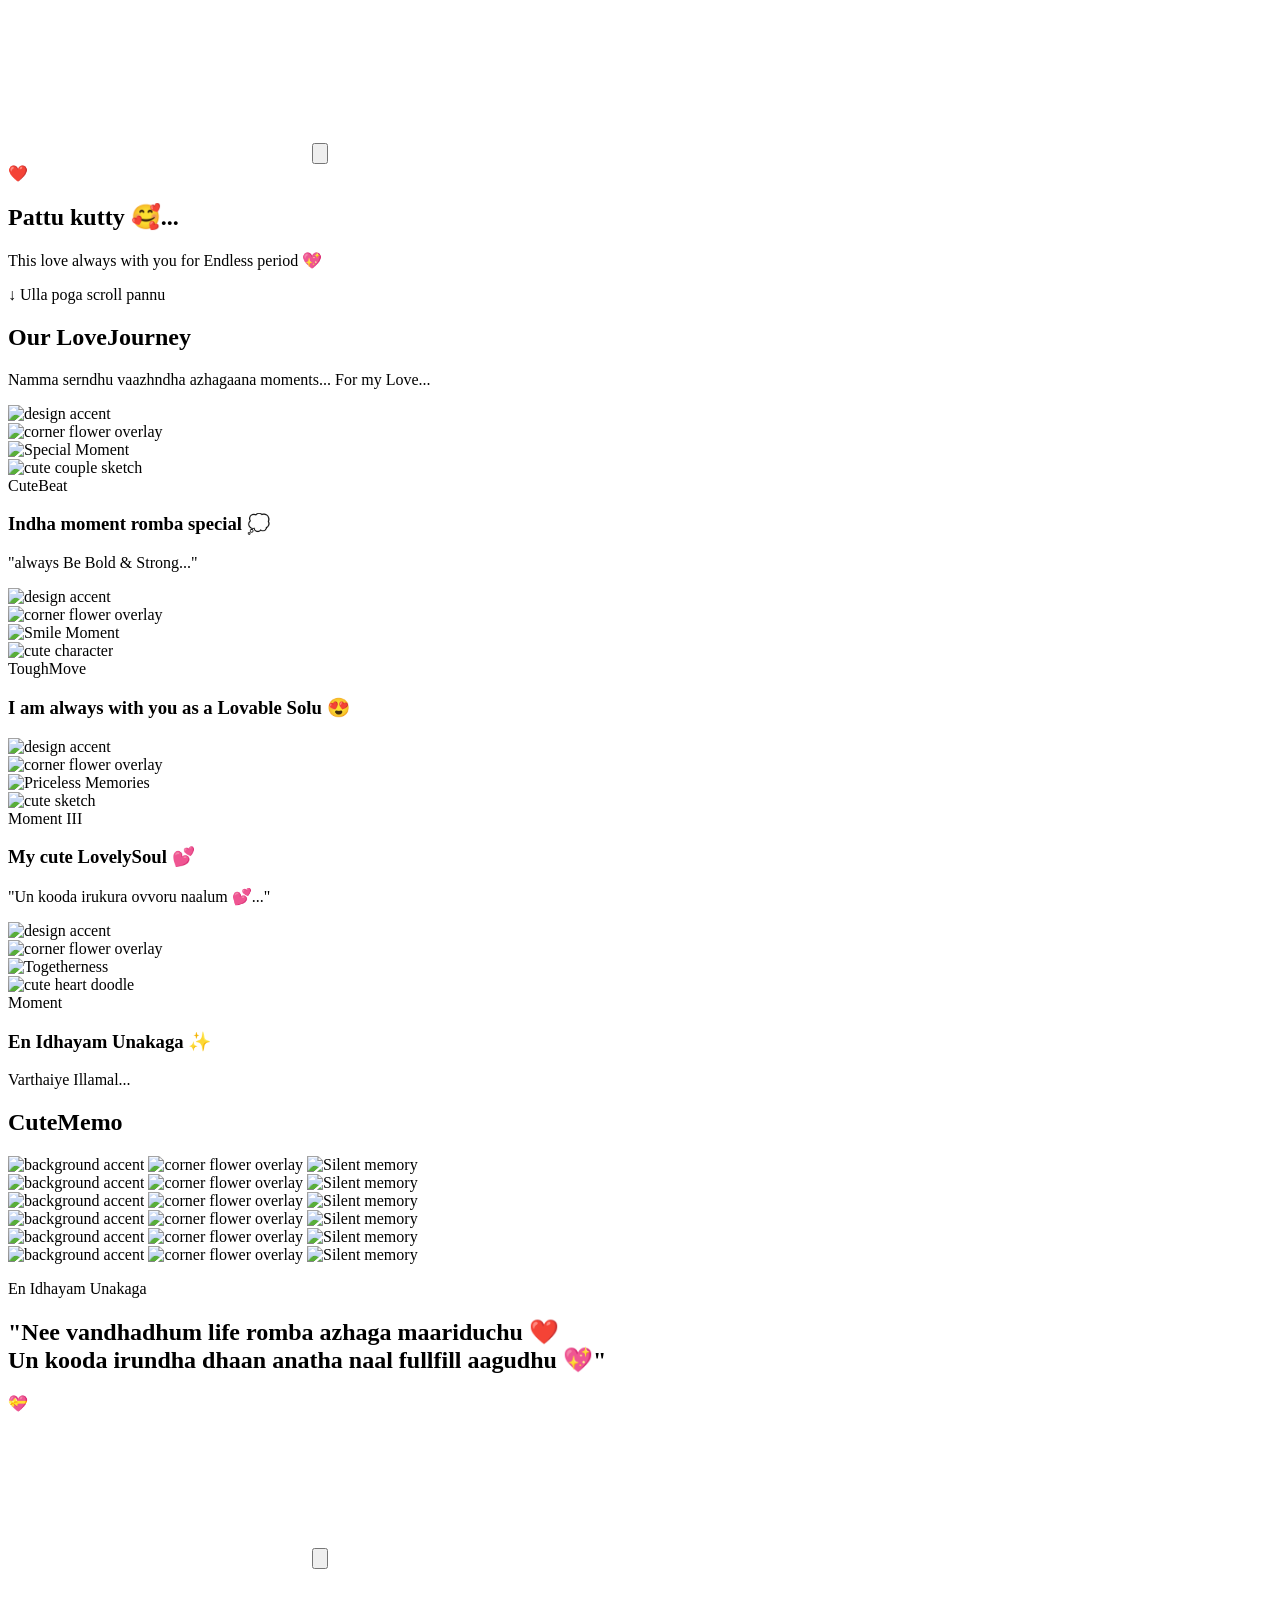
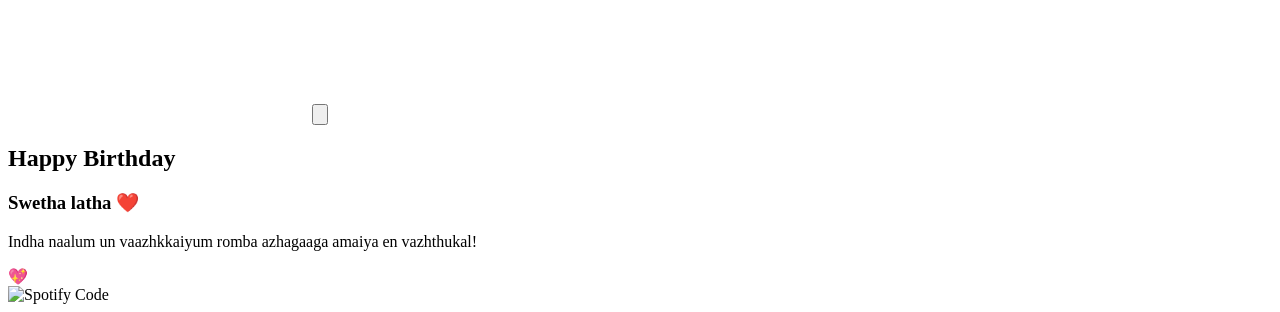
==== index.html @ 9a3a3136 "Rename BirthDayGift/index.html to index.html" ====
<!DOCTYPE html>
<html lang="en">

<head>
    <meta charset="UTF-8">
    <meta name="viewport" content="width=device-width, initial-scale=1.0">
    <title>Our Story &bull; Happy Birthday ❤️</title>

    <!-- Google Fonts: Playfair Display (Elegant Serif), Great Vibes (Romantic Script), Poppins (Clean Sans-serif) -->
    <link rel="preconnect" href="https://fonts.googleapis.com">
    <link rel="preconnect" href="https://fonts.gstatic.com" crossorigin>
    <link
        href="https://fonts.googleapis.com/css2?family=Great+Vibes&family=Playfair+Display:ital,wght@0,400..900;1,400..900&family=Poppins:wght@200;300;400;500;600&display=swap"
        rel="stylesheet">

    <link rel="stylesheet" href="style.css">
</head>

<body>

    <!-- Floating Canvas for Heart Particles -->
    <canvas id="heart-canvas"></canvas>

    <!-- Ambient Music Control -->
    <button id="music-toggle" class="music-btn" aria-label="Toggle music">
        <div class="music-icon-wrapper">
            <svg class="music-icon" viewBox="0 0 24 24" fill="currentColor">
                <path d="M12 3v10.55c-.59-.34-1.27-.55-2-.55-2.21 0-4 1.79-4 4s1.79 4 4 4 4-1.79 4-4V7h6V3h-8z" />
            </svg>
            <div class="music-waves">
                <span></span>
                <span></span>
                <span></span>
            </div>
        </div>
    </button>
    <audio id="bg-music" loop autoplay>
  <source src="music/lovebgm.mp3" type="audio/mp3">
</audio>
    <!-- Interactive Intro Screen -->
    <section id="intro" class="intro-section">
        <div class="intro-content">
            <div class="intro-heart-lottie">❤️</div>
            <h1 class="intro-title reveal-text"> Pattu kutty 🥰...</h1>
            <p class="intro-subtitle reveal-text-delay">This love always with you for Endless period 💖</p>
            <div class="scroll-indicator">
                <span class="scroll-arrow">&#x2193;</span>
                <span class="scroll-text">Ulla poga scroll pannu</span>
            </div>
        </div>
    </section>

    <!-- Flowing Love Story Container -->
    <main id="story-path" class="story-container">

        <!-- Header Message (revealed after intro) -->
        <header class="story-header fade-in-element">
            <h2 class="vintage-heading">Our LoveJourney</h2>
            <p class="story-description">Namma serndhu vaazhndha azhagaana moments... For my Love...
            </p>
        </header>

        <!-- Gallery Staggered/Zig-Zag Cards -->
        <div class="cards-wrapper">

            <!-- Card 1 (Left Aligned) -->
            <div class="story-card card-left fade-in-element" data-speed="0.04">
                <!-- Design element overlay - PLACED BEHIND IN DOM -->
                <img class="card-bg-decoration glow-effect" src="design%20elements/2152c682fcfd049f1b651bdaa229d3b7.png"
                    alt="design accent">

                <div class="card-glass-frame">
                    <!-- Corner flower image overlay -->
                    <img class="card-corner-flower flower-top-left" src="design%20elements/3f2b0486d0c76deb6745af895126ef30%20(1).png" alt="corner flower overlay">
                    <div class="card-img-container">
                        <img class="card-image-main" src="main%20image/IMG_20260404_215426609_PORTRAIT.jpg"
                            alt="Special Moment">
                        <!-- Floating Cartoon Badge - Smaller & subtle -->
                        <div class="cartoon-badge float-cartoon" style="animation-delay: 0s;">
                            <img src="cartoon%20image/img.jpeg" alt="cute couple sketch">
                        </div>
                    </div>
                    <div class="card-caption">
                        <span class="card-date">CuteBeat</span>
                        <h3>Indha moment romba special 💭</h3>
                    </div>
                </div>
            </div>

            <!-- Interstitial Quote 1 -->
            <div class="story-quote fade-in-element">
                <p class="cursive-quote">"always Be Bold & Strong..."</p>
            </div>

            <!-- Card 2 (Right Aligned) -->
            <div class="story-card card-right fade-in-element" data-speed="-0.03">
                <!-- Design element overlay - PLACED BEHIND IN DOM -->
                <img class="card-bg-decoration glow-effect" src="design%20elements/25ddd95db8bdd7fd137ce4cc4871d809.png"
                    alt="design accent">

                <div class="card-glass-frame">
                    <!-- Corner flower image overlay -->
                    <img class="card-corner-flower flower-top-right" src="design%20elements/592204c0ae4fba736ce546be893ad4f7.png" alt="corner flower overlay">
                    <div class="card-img-container">
                        <img class="card-image-main" src="main%20image/IMG_20260405_034130479.jpg" alt="Smile Moment">
                        <!-- Floating Cartoon Badge - Smaller & subtle -->
                        <div class="cartoon-badge float-cartoon" style="animation-delay: 0.5s;">
                            <img src="cartoon%20image/ime2.jpeg" alt="cute character">
                        </div>
                    </div>
                    <div class="card-caption">
                        <span class="card-date">ToughMove</span>
                        <h3>I am always with you as a Lovable Solu 😍</h3>
                    </div>
                </div>
            </div>

            <!-- Card 3 (Left Aligned) -->
            <div class="story-card card-left fade-in-element" data-speed="0.06">
                <!-- Design element overlay - PLACED BEHIND IN DOM -->
                <img class="card-bg-decoration glow-effect" src="design%20elements/3218dd5b07c4b496f5e677ca9754394e.png"
                    alt="design accent">

                <div class="card-glass-frame">
                    <!-- Corner flower image overlay -->
                    <img class="card-corner-flower flower-bottom-left" src="design%20elements/b7366f3eb1bb09f9c1a4755c5b0e9b3f.png" alt="corner flower overlay">
                    <div class="card-img-container">
                        <img class="card-image-main" src="main%20image/IMG_20260222_124701_228.jpg"
                            alt="Priceless Memories">
                        <!-- Floating Cartoon Badge - Smaller & subtle -->
                        <div class="cartoon-badge float-cartoon" style="animation-delay: 1s;">
                            <img src="cartoon%20image/img3.jpeg" alt="cute sketch">
                        </div>
                    </div>
                    <div class="card-caption">
                        <span class="card-date">Moment III</span>
                        <h3>My cute LovelySoul 💕</h3>
                    </div>
                </div>
            </div>

            <!-- Interstitial Quote 2 -->
            <div class="story-quote fade-in-element">
                <p class="cursive-quote">"Un kooda irukura ovvoru naalum 💕..."</p>
            </div>

            <!-- Card 4 (Right Aligned) -->
            <div class="story-card card-right fade-in-element" data-speed="-0.04">
                <!-- Design element overlay - PLACED BEHIND IN DOM -->
                <img class="card-bg-decoration glow-effect"
                    src="design%20elements/46b278bd2338e5413c5b98c7c8980c49%20(1).png" alt="design accent">

                <div class="card-glass-frame">
                    <!-- Corner flower image overlay -->
                    <img class="card-corner-flower flower-top-left" src="design%20elements/64b49ccec2861e6f37a0c2f79b43bc3b.png" alt="corner flower overlay">
                    <div class="card-img-container">
                        <img class="card-image-main" src="main%20image/IMG_20260222_124710_584.jpg" alt="Togetherness">
                        <!-- Floating Cartoon Badge - Smaller & subtle -->
                        <div class="cartoon-badge float-cartoon" style="animation-delay: 1.5s;">
                            <img src="cartoon%20image/Screenshot%202026-08-09%20125109.png" alt="cute heart doodle">
                        </div>
                    </div>
                    <div class="card-caption">
                        <span class="card-date">Moment </span>
                        <h3>En Idhayam Unakaga ✨</h3>
                    </div>
                </div>
            </div>

        </div>

        <!-- Silent Gallery Header -->
        <section class="silent-header fade-in-element">
            <p class="silent-tagline">Varthaiye Illamal...</p>
            <h2 class="silent-title">CuteMemo</h2>
            <div class="silent-divider"></div>
        </section>

        <!-- Silent Gallery Section (NO TEXT, ONLY IMAGES) -->
        <section id="silent-gallery" class="silent-gallery-container fade-in-element">

            <div class="silent-item item-offset-1">
                <div class="silent-frame">
                    <!-- Design element decoration behind the image -->
                    <img class="silent-bg-decoration" src="design%20elements/Photoroom_20250727_151704%20(1).PNG"
                        alt="background accent">
                    <!-- Corner flower image overlay -->
                    <img class="card-corner-flower flower-bottom-right" src="design%20elements/a3ccce5e71b04979974a554c63727fff.png" alt="corner flower overlay">
                    <img class="silent-image" src="main%20image/IMG_20260222_124703_675.jpg" alt="Silent memory">
                </div>
            </div>

            <div class="silent-item item-offset-2">
                <div class="silent-frame">
                    <img class="silent-bg-decoration" src="design%20elements/592204c0ae4fba736ce546be893ad4f7.png"
                        alt="background accent">
                    <!-- Corner flower image overlay -->
                    <img class="card-corner-flower flower-top-left" src="design%20elements/87540d19ebc70d28efc3fb15785daee6.png" alt="corner flower overlay">
                    <img class="silent-image" src="main%20image/IMG_20260222_124726_270.jpg" alt="Silent memory">
                </div>
            </div>

            <div class="silent-item item-offset-1">
                <div class="silent-frame">
                    <img class="silent-bg-decoration" src="design%20elements/a3ccce5e71b04979974a554c63727fff.png"
                        alt="background accent">
                    <!-- Corner flower image overlay -->
                    <img class="card-corner-flower flower-bottom-left" src="design%20elements/90a5ae8691dd735534fe6a19bcc6751f.png" alt="corner flower overlay">
                    <img class="silent-image" src="main%20image/IMG_20260413_135626.png" alt="Silent memory">
                </div>
            </div>

            <div class="silent-item item-offset-2">
                <div class="silent-frame">
                    <img class="silent-bg-decoration" src="design%20elements/87540d19ebc70d28efc3fb15785daee6.png"
                        alt="background accent">
                    <!-- Corner flower image overlay -->
                    <img class="card-corner-flower flower-top-right" src="design%20elements/3218dd5b07c4b496f5e677ca9754394e.png" alt="corner flower overlay">
                    <img class="silent-image" src="main%20image/Screenshot_20260710-092432.Instagram.png"
                        alt="Silent memory">
                </div>
            </div>

            <div class="silent-item item-offset-1">
                <div class="silent-frame">
                    <img class="silent-bg-decoration" src="design%20elements/90a5ae8691dd735534fe6a19bcc6751f.png"
                        alt="background accent">
                    <!-- Corner flower image overlay -->
                    <img class="card-corner-flower flower-top-left" src="design%20elements/25ddd95db8bdd7fd137ce4cc4871d809.png" alt="corner flower overlay">
                    <img class="silent-image" src="main%20image/IMG-20251130-WA0003.jpg" alt="Silent memory">
                </div>
            </div>

            <div class="silent-item item-offset-2">
                <div class="silent-frame">
                    <img class="silent-bg-decoration" src="design%20elements/a4763776b467dd7de21d44404baa3179.png"
                        alt="background accent">
                    <!-- Corner flower image overlay -->
                    <img class="card-corner-flower flower-bottom-right" src="design%20elements/2152c682fcfd049f1b651bdaa229d3b7.png" alt="corner flower overlay">
                    <img class="silent-image" src="main%20image/IMG_20260222_124701_228.jpg" alt="Silent memory">
                </div>
            </div>

        </section>

        <!-- Big Love Message Section -->
        <section class="love-message-section fade-in-element">
            <div class="message-glow-container">
                <p class="sparkle-title">En Idhayam Unakaga</p>
                <h2 class="heartfelt-text">
                    "Nee vandhadhum life romba azhaga maariduchu ❤️<br>
                    Un kooda irundha dhaan anatha naal fullfill aagudhu 💖"
                </h2>
                <div class="ending-heart">💝</div>
            </div>
       </section>

<section id="video-gallery" class="video-gallery-container fade-in-element">

    <div class="video-item">
        <div class="video-frame">
            <video class="story-video" playsinline preload="metadata">
                <source src="videos/Balag%20editz%20%5B5BCF606%5D.mp4" type="video/mp4">
            </video>
            <button class="video-play-btn" aria-label="Play video">
                <svg viewBox="0 0 24 24" fill="currentColor">
                    <path d="M8 5v14l11-7z" />
                </svg>
            </button>
        </div>
    </div>

    <div class="video-item">
        <div class="video-frame">
            <video class="story-video" playsinline preload="metadata">
                <source src="videos/BM-SwathaAnandh%23Editz.mp4" type="video/mp4">
            </video>
            <button class="video-play-btn" aria-label="Play video">
                <svg viewBox="0 0 24 24" fill="currentColor">
                    <path d="M8 5v14l11-7z" />
                </svg>
            </button>
        </div>
    </div>

</section>

        <!-- Outro Birthday Section -->
        <section id="outro" class="outro-section fade-in-element">
            <div class="outro-glow-circle"></div>
            <div class="outro-content">
                <h2 class="birthday-title glowing-text">Happy Birthday</h2>
                <h3 class="birthday-name"> Swetha latha  ❤️</h3>
                <p class="outro-wish">Indha naalum un vaazhkkaiyum romba azhagaaga amaiya en vazhthukal!</p>
                <div class="ending-heart">💖</div>
            </div>
        </section>

    </main>

    <!-- Spotify Scan Code (Floating widget bottom-right) -->
    <div id="spotify-widget" class="spotify-badge">
        <img src="design%20elements/spotify.png" alt="Spotify Code">
    </div>

    <script src="script.js"></script>
</body>

</html>
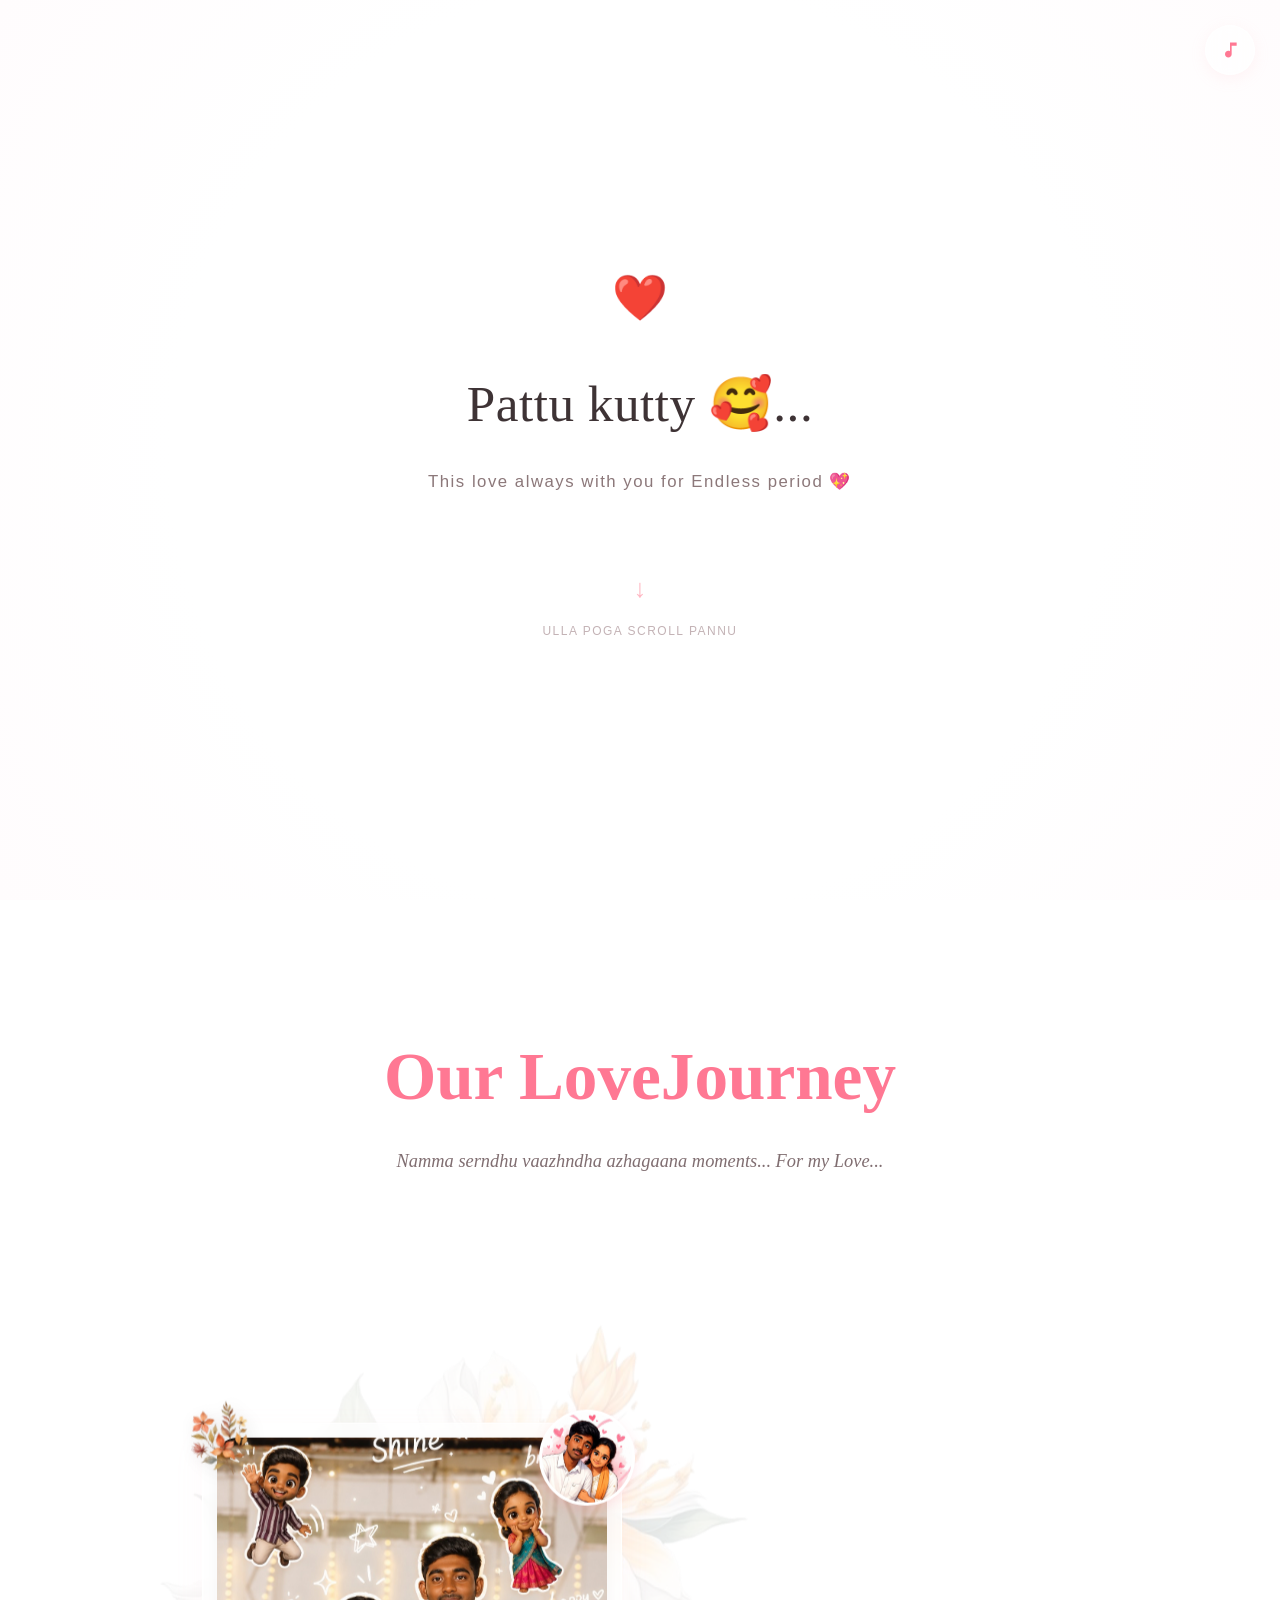
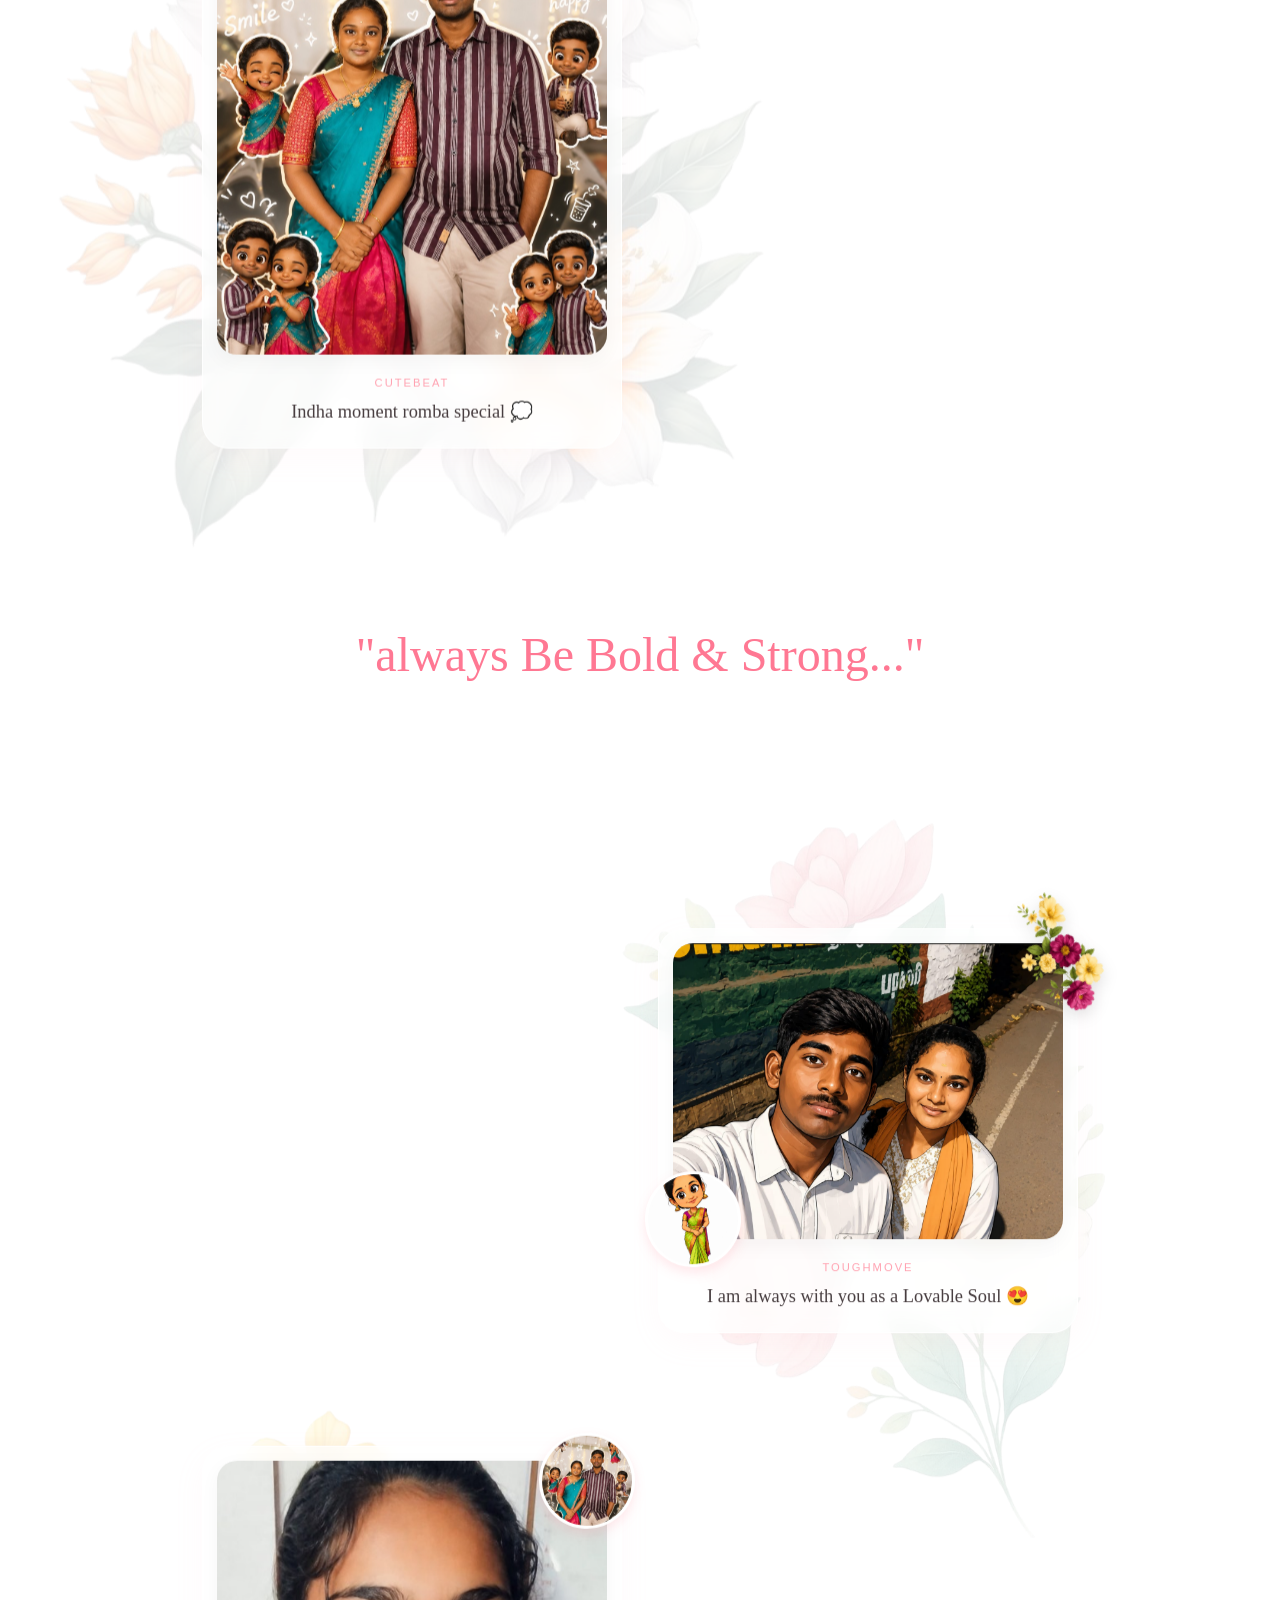
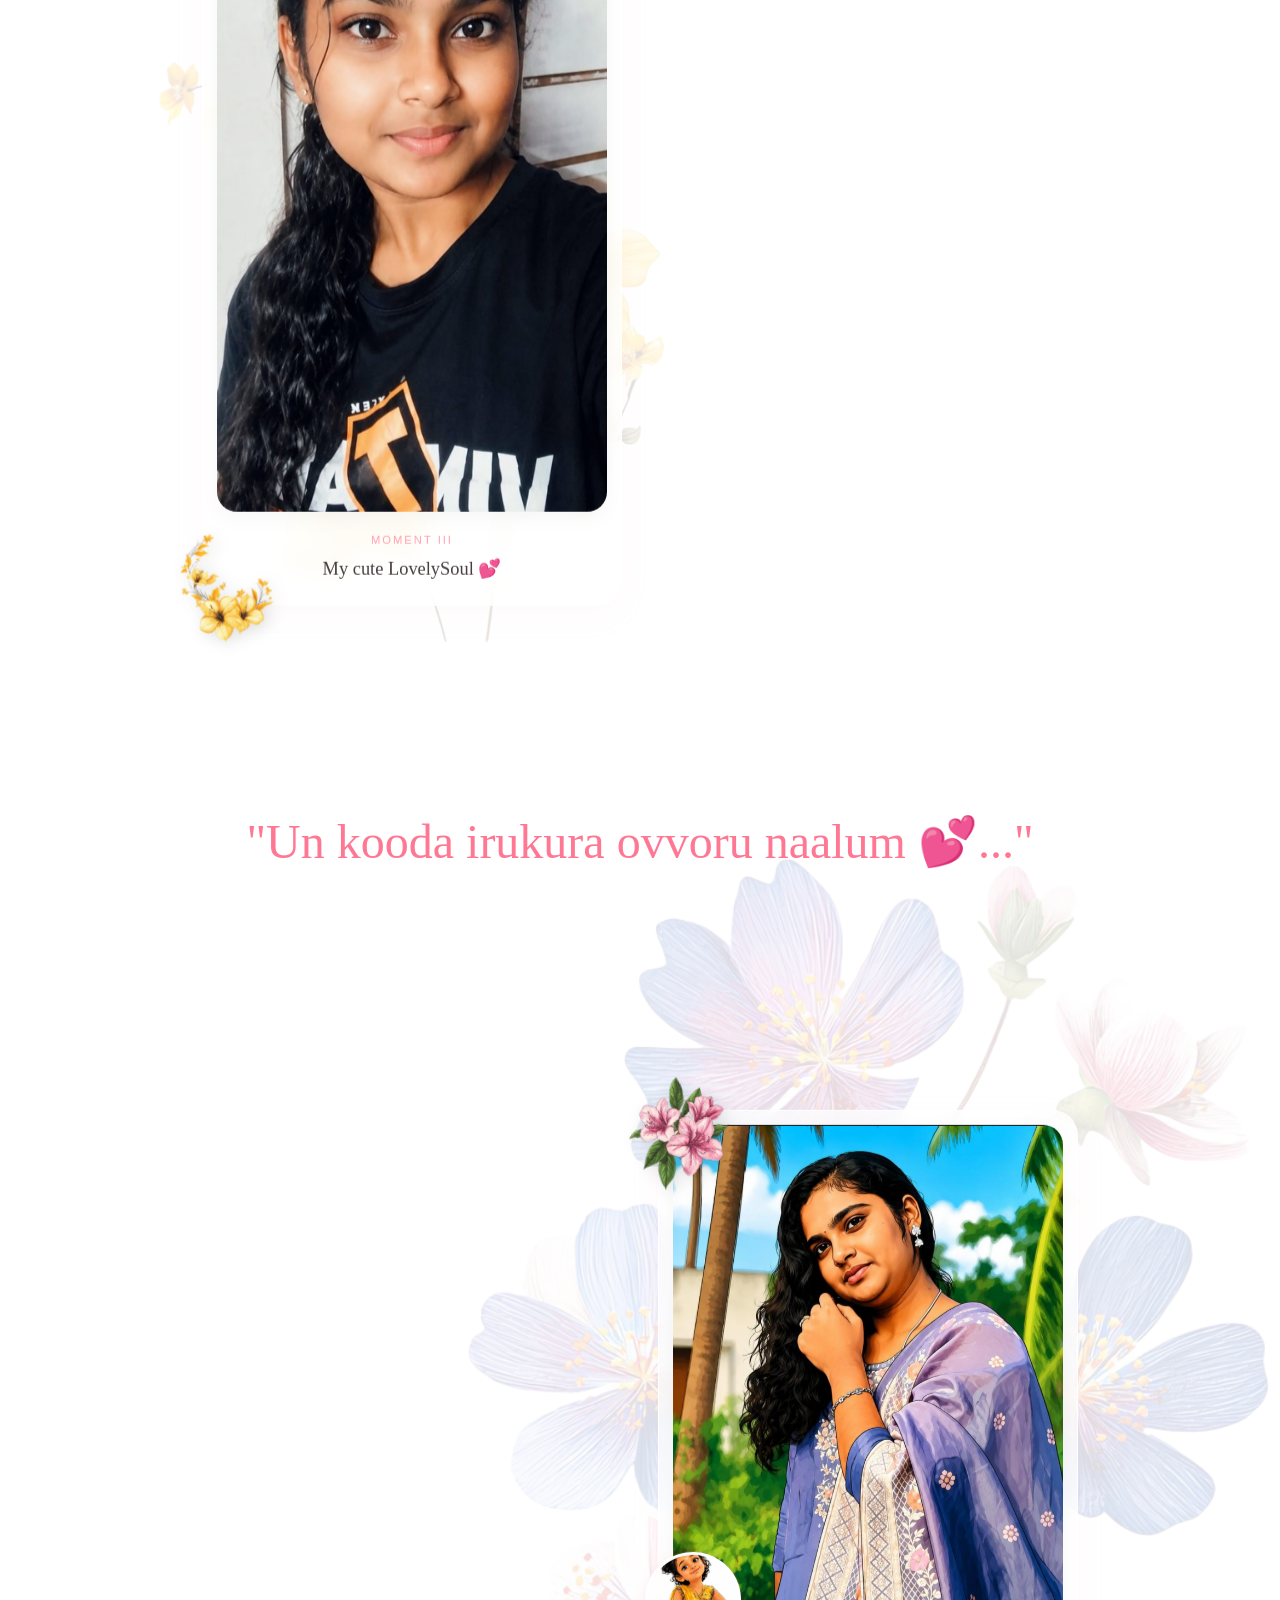
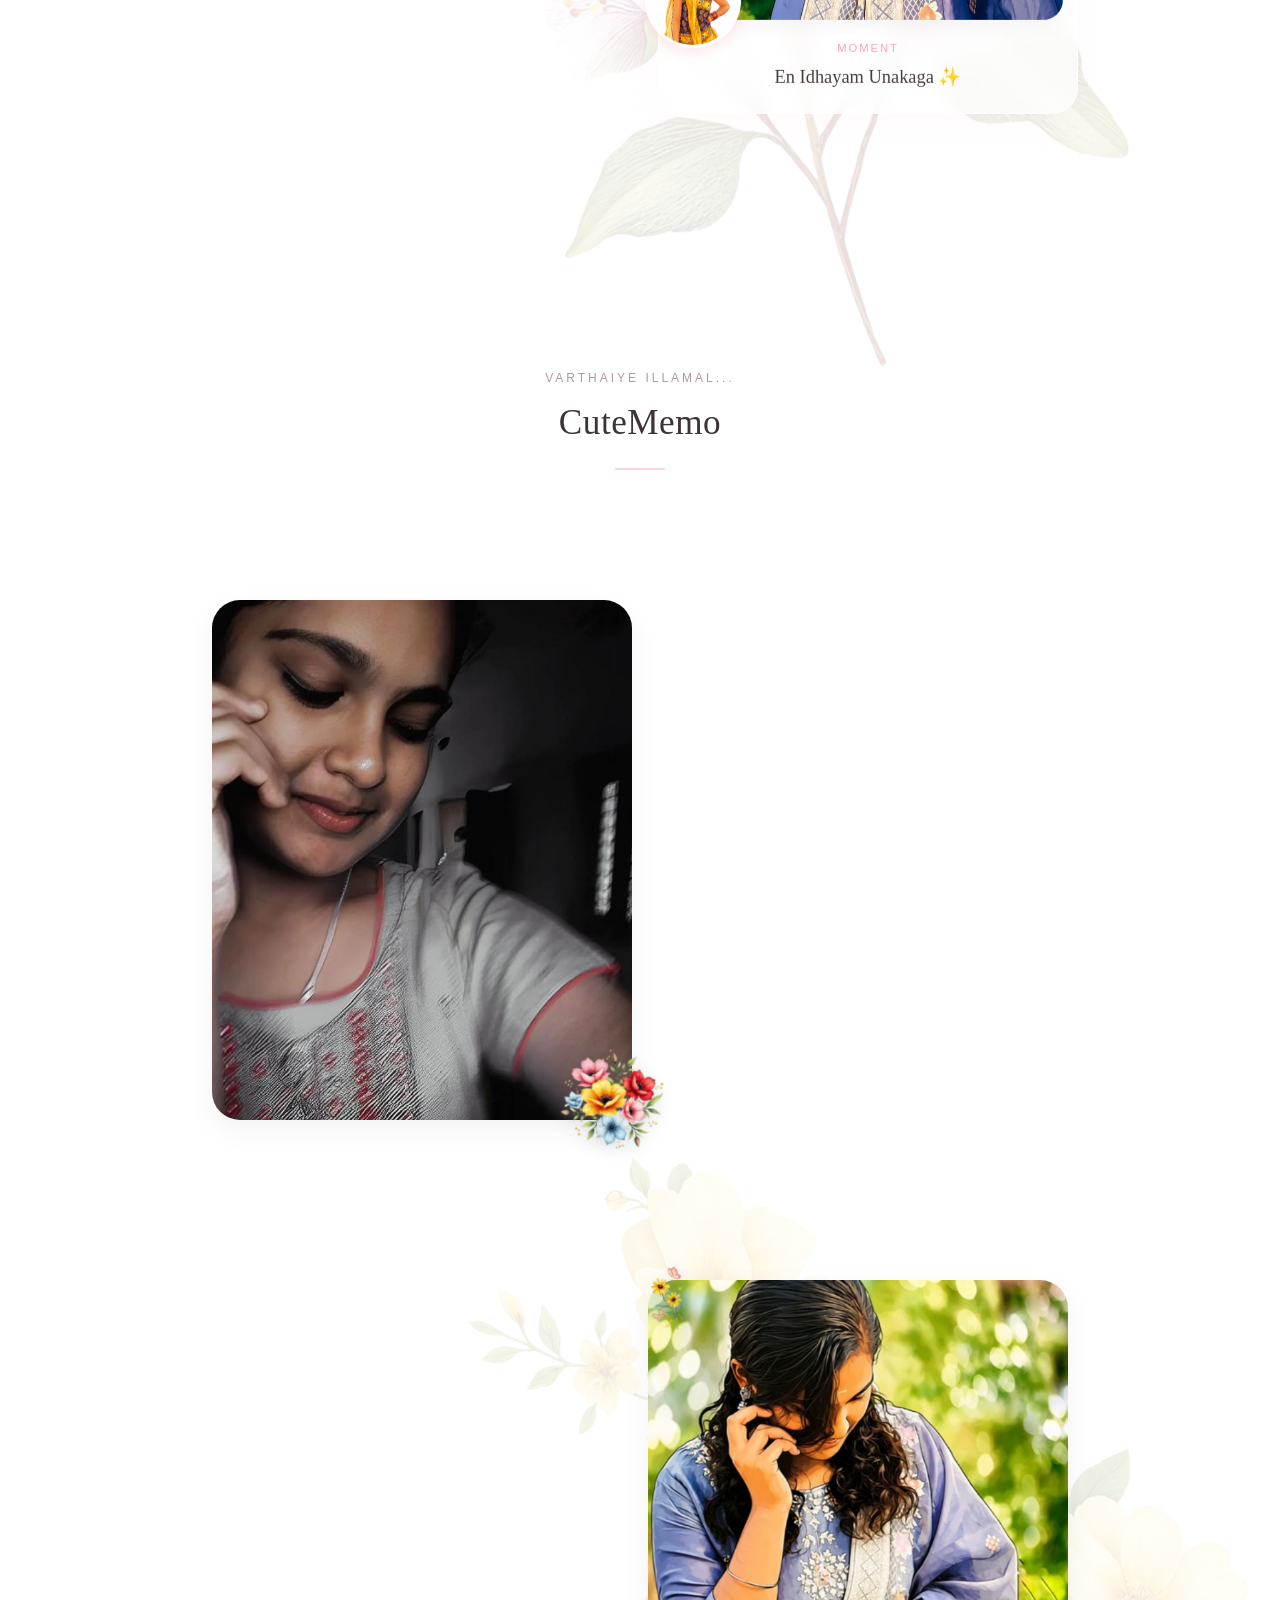
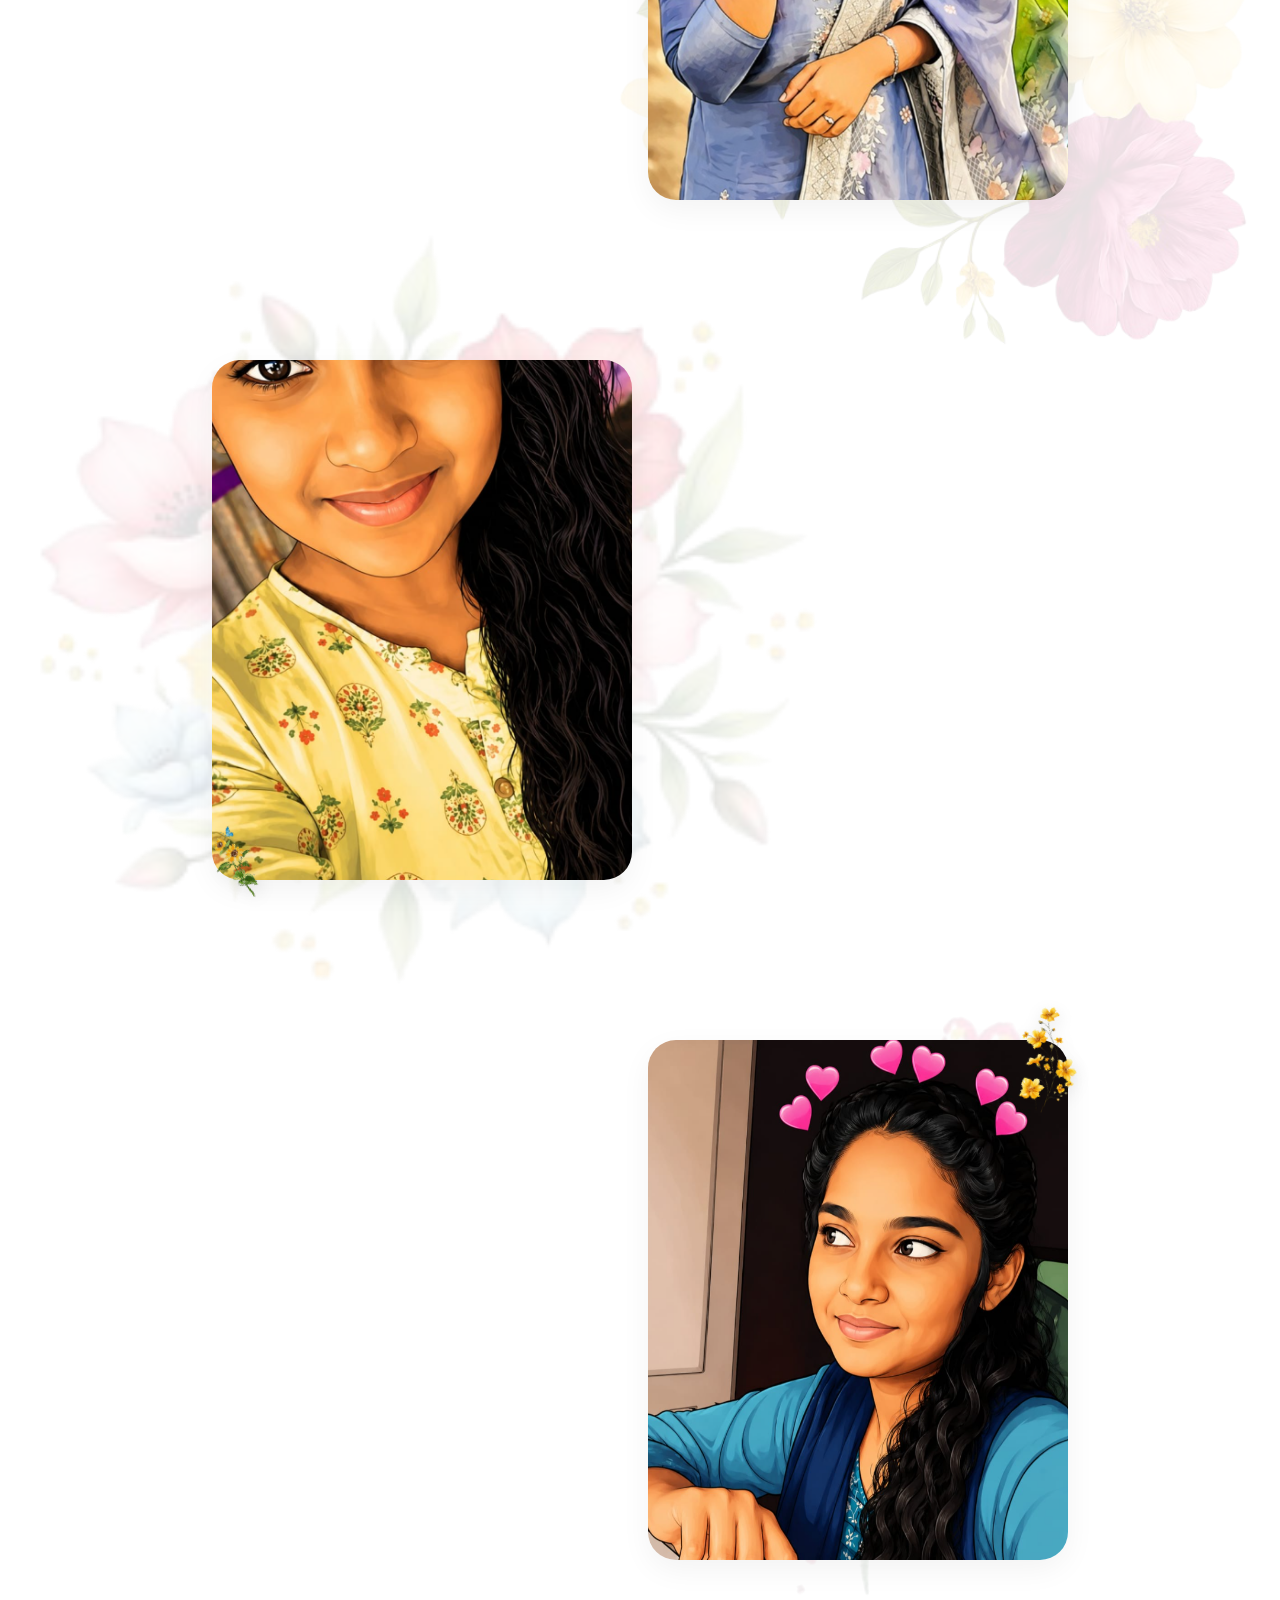
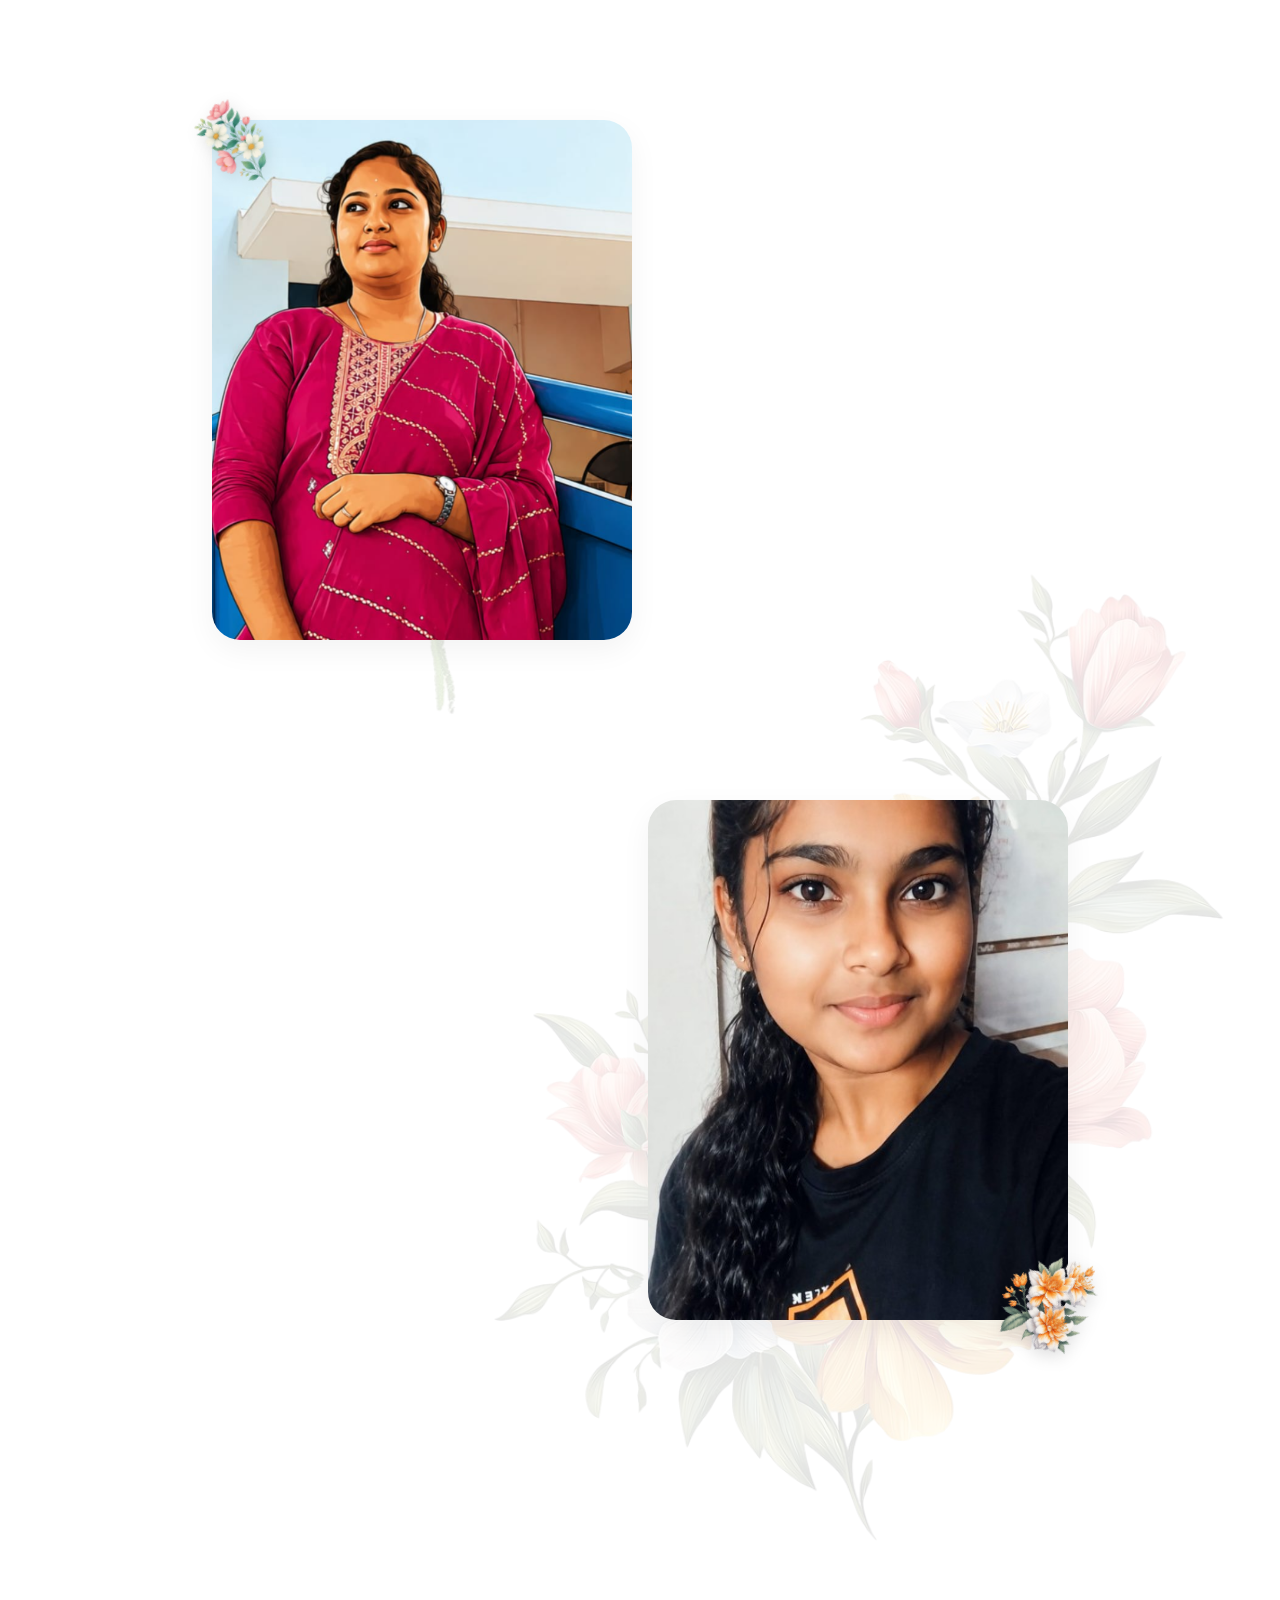
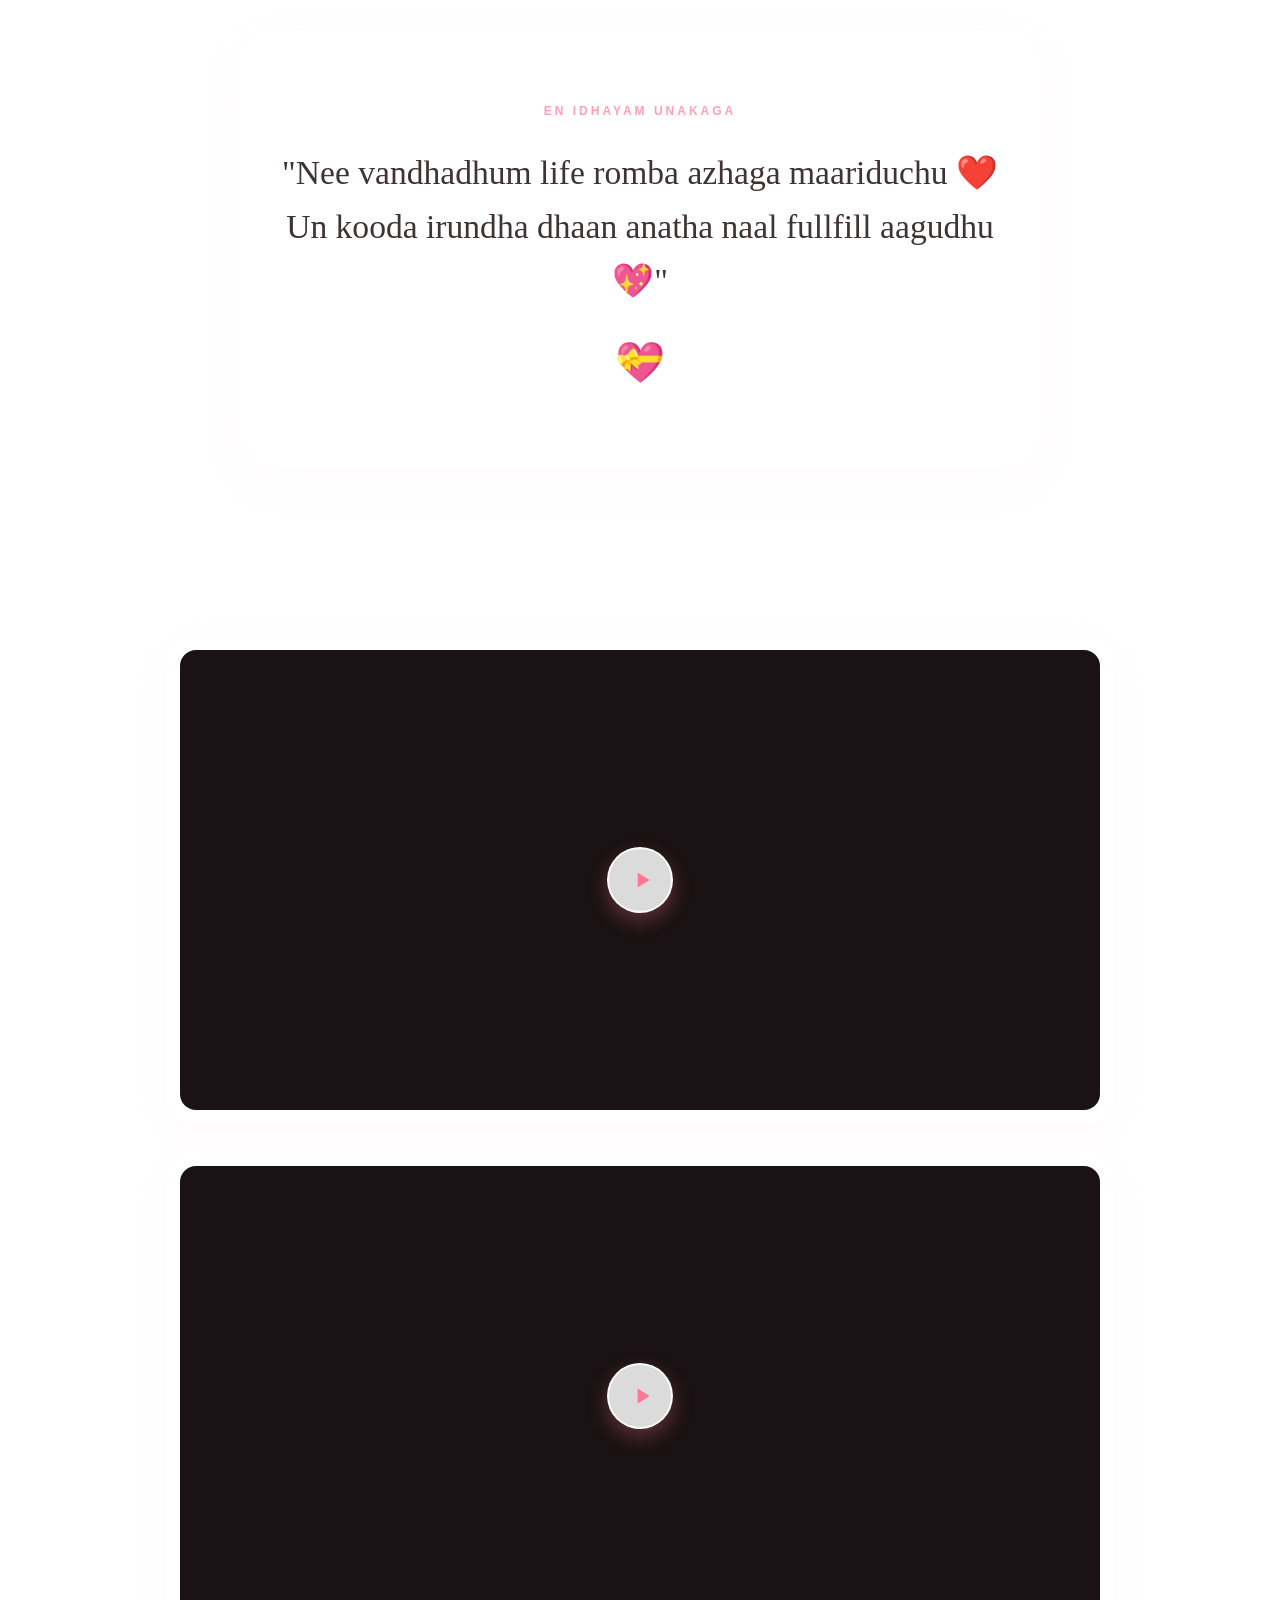
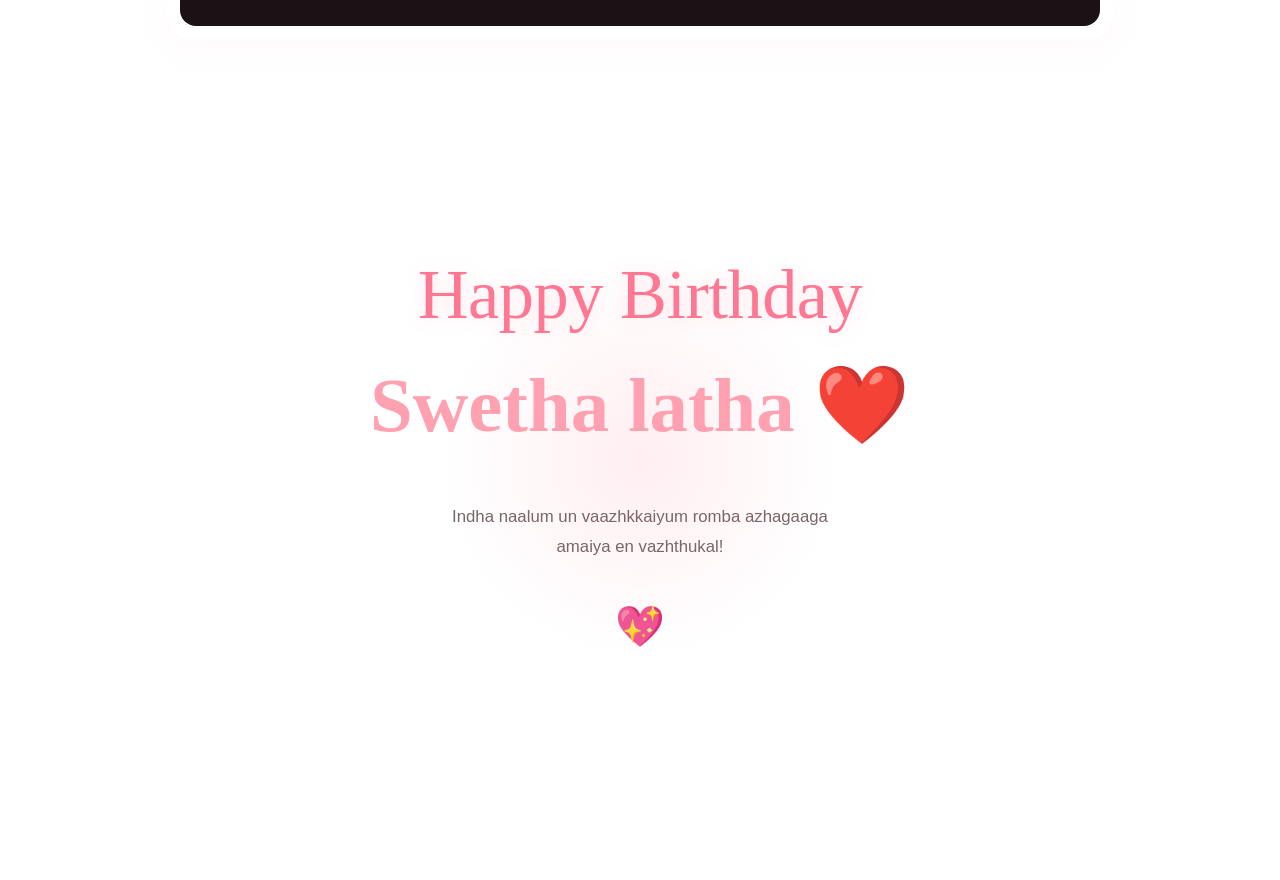
==== commit 494174ab: "Update index.html" ====
--- a/index.html
+++ b/index.html
@@ -110,7 +110,7 @@
                     </div>
                     <div class="card-caption">
                         <span class="card-date">ToughMove</span>
-                        <h3>I am always with you as a Lovable Solu 😍</h3>
+                        <h3>I am always with you as a Lovable Soul 😍</h3>
                     </div>
                 </div>
             </div>
--- a/style.css
+++ b/style.css
@@ -0,0 +1,1060 @@
+/* ==========================================
+   Design System & Reset
+   ========================================== */
+* {
+    box-sizing: border-box;
+    margin: 0;
+    padding: 0;
+}
+
+html {
+    overflow-x: hidden;
+    width: 100%;
+}
+
+body {
+    font-family: 'Poppins', sans-serif;
+    background: linear-gradient(180deg, #ffffff 0%, #fffbfb 20%, #fff7f8 50%, #fffbfa 80%, #ffffff 100%);
+    background-attachment: fixed;
+    color: #5f5254;
+    overflow-x: hidden;
+    width: 100%;
+    max-width: 100%;
+    line-height: 1.7;
+}
+
+/* Custom Elegant Scrollbar */
+::-webkit-scrollbar {
+    width: 6px;
+}
+
+::-webkit-scrollbar-track {
+    background: rgba(255, 255, 255, 0.5);
+}
+
+::-webkit-scrollbar-thumb {
+    background: #ffd3db;
+    border-radius: 10px;
+}
+
+::-webkit-scrollbar-thumb:hover {
+    background: #ffb8c5;
+}
+
+/* ==========================================
+   Background Canvas & Layers
+   ========================================== */
+#heart-canvas {
+    position: fixed;
+    top: 0;
+    left: 0;
+    width: 100%;
+    height: 100vh;
+    pointer-events: none;
+    z-index: 1;
+}
+
+.story-container {
+    position: relative;
+    z-index: 2;
+    width: 100%;
+    max-width: 1000px;
+    margin: 0 auto;
+    padding: 0 24px;
+}
+
+/* ==========================================
+   Intro Section (Clean & Minimal)
+   ========================================== */
+.intro-section {
+    position: relative;
+    z-index: 10;
+    width: 100%;
+    height: 100vh;
+    display: flex;
+    justify-content: center;
+    align-items: center;
+    text-align: center;
+    background: radial-gradient(circle, #ffffff 60%, #fffcfd 100%);
+    overflow: hidden;
+    transition: opacity 0.8s ease, transform 0.8s ease;
+}
+
+.intro-content {
+    max-width: 650px;
+    padding: 30px;
+}
+
+.intro-heart-lottie {
+    font-size: 2.8rem;
+    margin-bottom: 25px;
+    display: inline-block;
+    animation: pulseHeart 2s infinite ease-in-out;
+}
+
+.intro-title {
+    font-family: 'Playfair Display', serif;
+    font-size: 3.2rem;
+    font-weight: 300;
+    color: #3e3335;
+    margin-bottom: 20px;
+    letter-spacing: 0.5px;
+}
+
+.intro-subtitle {
+    font-family: 'Poppins', sans-serif;
+    font-weight: 300;
+    font-size: 1.05rem;
+    color: #8c787a;
+    letter-spacing: 1.5px;
+    line-height: 1.8;
+}
+
+/* Scroll Indicator */
+.scroll-indicator {
+    margin-top: 70px;
+    display: flex;
+    flex-direction: column;
+    align-items: center;
+    opacity: 0.75;
+    cursor: pointer;
+    transition: opacity 0.3s;
+}
+
+.scroll-indicator:hover {
+    opacity: 1;
+}
+
+.scroll-arrow {
+    font-size: 1.6rem;
+    color: #ffa1b0;
+    animation: bounceArrow 2s infinite ease-in-out;
+}
+
+.scroll-text {
+    font-size: 0.75rem;
+    letter-spacing: 1.5px;
+    text-transform: uppercase;
+    color: #b0999d;
+    margin-top: 10px;
+}
+
+/* Reveal Animations */
+.reveal-text {
+    opacity: 0;
+    transform: translateY(15px);
+    animation: fadeUpReveal 1.2s forwards ease-out;
+    animation-delay: 0.3s;
+}
+
+.reveal-text-delay {
+    opacity: 0;
+    transform: translateY(15px);
+    animation: fadeUpReveal 1.2s forwards ease-out;
+    animation-delay: 0.8s;
+}
+
+/* ==========================================
+   Story Header
+   ========================================== */
+.story-header {
+    padding: 120px 0 80px 0;
+    text-align: center;
+    max-width: 650px;
+    margin: 0 auto;
+}
+
+.vintage-heading {
+    font-family: 'Great Vibes', cursive;
+    font-size: 4.2rem;
+    color: #ff7893;
+    margin-bottom: 12px;
+}
+
+.story-description {
+    font-family: 'Playfair Display', serif;
+    font-style: italic;
+    font-size: 1.15rem;
+    color: #806e71;
+}
+
+.cards-wrapper {
+    position: relative;
+    padding: 40px 0;
+}
+
+/* ==========================================
+   Staggered Clean Cards (Design Element Behind)
+   ========================================== */
+.story-card {
+    position: relative;
+    width: 100%;
+    max-width: 420px;
+    margin: 90px 0;
+    transition: transform 0.6s cubic-bezier(0.16, 1, 0.3, 1);
+    will-change: transform;
+}
+
+/* Staggered alignments */
+.card-left {
+    margin-right: auto;
+    margin-left: 4%;
+}
+
+.card-right {
+    margin-left: auto;
+    margin-right: 4%;
+    margin-top: 140px;
+}
+
+/* Decorative Design Overlay PLACED BEHIND image (opacity 10-20%) */
+.card-bg-decoration {
+    position: absolute;
+    top: -55%;
+    left: -55%;
+    width: 210%;
+    height: 210%;
+    pointer-events: none;
+    z-index: 0;
+    opacity: 0.14;
+    /* 14% Opacity as requested */
+    object-fit: contain;
+    transition: opacity 0.5s, transform 0.5s;
+}
+
+/* Card Corner Flower Overlays */
+.card-corner-flower {
+    position: absolute;
+    width: 110px;
+    height: 110px;
+    object-fit: contain;
+    z-index: 5;
+    pointer-events: none;
+    filter: drop-shadow(2px 5px 8px rgba(0, 0, 0, 0.12));
+    transition: transform 0.6s cubic-bezier(0.16, 1, 0.3, 1);
+}
+
+.flower-top-left {
+    top: -35px;
+    left: -35px;
+    transform: rotate(-18deg);
+}
+
+.flower-top-right {
+    top: -35px;
+    right: -35px;
+    transform: rotate(18deg);
+}
+
+.flower-bottom-left {
+    bottom: -35px;
+    left: -35px;
+    transform: rotate(-28deg);
+}
+
+.flower-bottom-right {
+    bottom: -35px;
+    right: -35px;
+    transform: rotate(28deg);
+}
+
+.story-card:hover .card-corner-flower,
+.silent-item:hover .card-corner-flower {
+    transform: scale(1.12) rotate(5deg);
+}
+
+/* Glassmorphic border / container */
+.card-glass-frame {
+    position: relative;
+    z-index: 1;
+    /* Sits in front of decoration */
+    padding: 14px;
+    background: rgba(255, 255, 255, 0.7);
+    backdrop-filter: blur(10px);
+    -webkit-backdrop-filter: blur(10px);
+    border: 1px solid rgba(255, 255, 255, 0.8);
+    border-radius: 26px;
+    box-shadow: 0 10px 30px rgba(255, 195, 203, 0.08);
+    transition: all 0.5s cubic-bezier(0.16, 1, 0.3, 1);
+}
+
+/* Image Container */
+.card-img-container {
+    position: relative;
+    overflow: visible;
+    /* Let badge overlap */
+    border-radius: 20px;
+}
+
+/* Main Image - CLEARLY VISIBLE, SHARP */
+.card-image-main {
+    width: 100%;
+    display: block;
+    object-fit: cover;
+    border-radius: 20px;
+    box-shadow: 0 6px 20px rgba(0, 0, 0, 0.04);
+    transition: transform 0.8s cubic-bezier(0.16, 1, 0.3, 1);
+}
+
+/* Floating Cartoon Badge - LARGE DECORATIVE ACCENTS */
+.cartoon-badge {
+    position: absolute;
+    width: 96px;
+    height: 96px;
+    border-radius: 50%;
+    border: 3px solid #ffffff;
+    box-shadow: 0 5px 12px rgba(255, 120, 140, 0.18);
+    overflow: hidden;
+    background: #ffffff;
+    z-index: 3;
+    transition: transform 0.5s cubic-bezier(0.175, 0.885, 0.32, 1.275);
+}
+
+/* Specific cartoon offsets */
+.card-left .cartoon-badge {
+    top: -28px;
+    right: -28px;
+    transform: rotate(6deg);
+}
+
+.card-right .cartoon-badge {
+    bottom: -28px;
+    left: -28px;
+    transform: rotate(-8deg);
+}
+
+.cartoon-badge img {
+    width: 100%;
+    height: 100%;
+    object-fit: cover;
+}
+
+/* Captions (Tanglish) */
+.card-caption {
+    margin-top: 15px;
+    padding: 4px 6px 6px 6px;
+    text-align: center;
+}
+
+.card-date {
+    font-size: 0.7rem;
+    letter-spacing: 2px;
+    text-transform: uppercase;
+    color: #ffa1b0;
+    font-weight: 500;
+    display: block;
+    margin-bottom: 4px;
+}
+
+.card-caption h3 {
+    font-family: 'Playfair Display', serif;
+    font-weight: 400;
+    font-size: 1.15rem;
+    color: #483e40;
+}
+
+/* ==========================================
+   Card Hover Actions
+   ========================================== */
+.story-card:hover .card-glass-frame {
+    transform: translateY(-6px);
+    box-shadow: 0 20px 45px rgba(255, 180, 190, 0.18);
+    background: rgba(255, 255, 255, 0.85);
+}
+
+.story-card:hover .card-image-main {
+    transform: scale(1.03);
+}
+
+.story-card:hover .card-bg-decoration {
+    opacity: 0.22;
+    transform: scale(1.05) rotate(8deg);
+}
+
+.story-card:hover .cartoon-badge {
+    transform: scale(1.12) rotate(12deg);
+}
+
+.card-right:hover .cartoon-badge {
+    transform: scale(1.12) rotate(-12deg);
+}
+
+.float-cartoon {
+    animation: cartoonFloat 6s infinite ease-in-out;
+}
+
+@keyframes cartoonFloat {
+
+    0%,
+    100% {
+        transform: translateY(0);
+    }
+
+    50% {
+        transform: translateY(-6px);
+    }
+}
+
+.glow-effect {
+    animation: glowPulse 5s infinite alternate ease-in-out;
+}
+
+@keyframes glowPulse {
+    0% {
+        filter: saturate(100%) blur(1px);
+    }
+
+    100% {
+        filter: saturate(120%) blur(3px);
+    }
+}
+
+/* ==========================================
+   Quotes Interstitials
+   ========================================== */
+.story-quote {
+    width: 100%;
+    text-align: center;
+    padding: 120px 20px;
+}
+
+.cursive-quote {
+    font-family: 'Great Vibes', cursive;
+    font-size: 3rem;
+    color: #ff7893;
+    line-height: 1.3;
+    text-shadow: 1px 1px 2px rgba(255, 255, 255, 0.8);
+}
+
+/* ==========================================
+   Silent Gallery Section (Textless, Minimal)
+   ========================================== */
+.silent-header {
+    text-align: center;
+    padding: 100px 0 50px 0;
+    max-width: 600px;
+    margin: 0 auto;
+}
+
+.silent-tagline {
+    font-size: 0.75rem;
+    letter-spacing: 3px;
+    text-transform: uppercase;
+    color: #b0999d;
+    font-weight: 500;
+    margin-bottom: 5px;
+}
+
+.silent-title {
+    font-family: 'Playfair Display', serif;
+    font-size: 2.2rem;
+    font-weight: 300;
+    color: #3e3335;
+    letter-spacing: 0.5px;
+}
+
+.silent-divider {
+    width: 50px;
+    height: 2px;
+    background: #ffd3db;
+    margin: 15px auto 0 auto;
+}
+
+.silent-gallery-container {
+    display: flex;
+    flex-direction: column;
+    align-items: center;
+    width: 100%;
+    padding-bottom: 80px;
+}
+
+.silent-item {
+    width: 100%;
+    max-width: 420px;
+    margin: 80px 0;
+    position: relative;
+}
+
+.silent-frame {
+    position: relative;
+    width: 100%;
+    z-index: 1;
+}
+
+/* Decors placed behind silent gallery images */
+.silent-bg-decoration {
+    position: absolute;
+    top: -50%;
+    left: -50%;
+    width: 200%;
+    height: 200%;
+    object-fit: contain;
+    pointer-events: none;
+    z-index: 0;
+    opacity: 0.12;
+    /* Very low opacity decoration behind */
+    transition: opacity 0.5s, transform 0.5s;
+}
+
+/* Sharp visible silent image */
+.silent-image {
+    position: relative;
+    z-index: 1;
+    width: 100%;
+    height: 520px;
+    object-fit: cover;
+    border-radius: 28px;
+    box-shadow: 0 10px 30px rgba(0, 0, 0, 0.05);
+    display: block;
+    transition: transform 0.8s cubic-bezier(0.16, 1, 0.3, 1), box-shadow 0.5s;
+}
+
+/* Staggering the Silent gallery */
+.item-offset-1 {
+    align-self: flex-start;
+    margin-left: 5%;
+}
+
+.item-offset-2 {
+    align-self: flex-end;
+    margin-right: 5%;
+}
+
+.silent-item:hover .silent-image {
+    transform: scale(1.025);
+    box-shadow: 0 20px 45px rgba(255, 195, 203, 0.15);
+}
+
+.silent-item:hover .silent-bg-decoration {
+    opacity: 0.18;
+    transform: rotate(3deg) scale(1.02);
+}
+
+/* ==========================================
+   Big Love Message Section
+   ========================================== */
+.love-message-section {
+    padding: 150px 0;
+    display: flex;
+    justify-content: center;
+    align-items: center;
+    text-align: center;
+}
+
+.message-glow-container {
+    position: relative;
+    max-width: 800px;
+    padding: 70px 40px;
+    border-radius: 32px;
+    background: rgba(255, 255, 255, 0.4);
+    backdrop-filter: blur(12px);
+    -webkit-backdrop-filter: blur(12px);
+    border: 1px solid rgba(255, 255, 255, 0.6);
+    box-shadow: 0 15px 45px rgba(255, 190, 200, 0.06);
+}
+
+.sparkle-title {
+    font-size: 0.75rem;
+    letter-spacing: 3px;
+    text-transform: uppercase;
+    color: #ffa1b0;
+    font-weight: 600;
+    margin-bottom: 25px;
+}
+
+.heartfelt-text {
+    font-family: 'Playfair Display', serif;
+    font-size: 2.1rem;
+    font-weight: 300;
+    line-height: 1.6;
+    color: #3e3335;
+    margin-bottom: 20px;
+}
+
+/* ==========================================
+   Video Memories Section
+   ========================================== */
+.video-header {
+    text-align: center;
+    padding: 60px 0 30px 0;
+}
+
+.video-gallery-container {
+    display: flex;
+    flex-wrap: wrap;
+    justify-content: center;
+    align-items: center;
+    gap: 30px;
+    padding: 20px 0 60px 0;
+}
+
+.video-item {
+    max-width: 100%;
+}
+
+.video-frame {
+    position: relative;
+    padding: 12px;
+    background: rgba(255, 255, 255, 0.7);
+    backdrop-filter: blur(10px);
+    -webkit-backdrop-filter: blur(10px);
+    border: 1px solid rgba(255, 255, 255, 0.8);
+    border-radius: 24px;
+    box-shadow: 0 10px 30px rgba(255, 195, 203, 0.1);
+    overflow: hidden;
+    transition: all 0.5s cubic-bezier(0.16, 1, 0.3, 1);
+    display: inline-flex;
+}
+
+.video-frame:hover {
+    transform: translateY(-6px);
+    box-shadow: 0 20px 45px rgba(255, 180, 190, 0.2);
+}
+
+.story-video {
+    display: block;
+    height: 460px;
+    max-width: 80vw;
+    width: auto;
+    object-fit: cover;
+    border-radius: 16px;
+    background: #1a1214;
+    cursor: pointer;
+}
+
+.video-play-btn {
+    position: absolute;
+    top: 50%;
+    left: 50%;
+    transform: translate(-50%, -50%);
+    width: 66px;
+    height: 66px;
+    border-radius: 50%;
+    background: rgba(255, 255, 255, 0.85);
+    border: 2px solid rgba(255, 255, 255, 0.9);
+    box-shadow: 0 8px 20px rgba(255, 120, 140, 0.3);
+    display: flex;
+    align-items: center;
+    justify-content: center;
+    cursor: pointer;
+    transition: all 0.35s cubic-bezier(0.175, 0.885, 0.32, 1.275);
+}
+
+.video-play-btn svg {
+    width: 26px;
+    height: 26px;
+    color: #ff7893;
+    margin-left: 4px;
+}
+
+.video-play-btn:hover {
+    transform: translate(-50%, -50%) scale(1.1);
+    background: #ffffff;
+}
+
+.video-item.is-playing .video-play-btn {
+    opacity: 0;
+    pointer-events: none;
+}
+
+/* Mobile: stack videos, let width drive natural aspect ratio (no cropping, no overflow) */
+@media (max-width: 768px) {
+    .video-gallery-container {
+        flex-direction: column;
+        align-items: center;
+        gap: 24px;
+        padding: 10px 0 40px 0;
+    }
+
+    .video-item {
+        width: 100%;
+        max-width: 420px;
+    }
+
+    .video-frame {
+        display: block;
+        width: 100%;
+    }
+
+    .story-video {
+        width: 100%;
+        height: auto;
+        max-width: none;
+        max-height: 70vh;
+        object-fit: contain;
+    }
+}
+
+/* ==========================================
+   Ending / Outro Section
+   ========================================== */
+.outro-section {
+    position: relative;
+    padding: 160px 0 220px 0;
+    text-align: center;
+    display: flex;
+    flex-direction: column;
+    justify-content: center;
+    align-items: center;
+}
+
+.outro-glow-circle {
+    position: absolute;
+    width: 400px;
+    height: 400px;
+    border-radius: 50%;
+    background: radial-gradient(circle, rgba(255, 222, 228, 0.5) 0%, rgba(255, 255, 255, 0) 70%);
+    z-index: 1;
+    pointer-events: none;
+    animation: scaleGlow 6s infinite alternate ease-in-out;
+}
+
+.outro-content {
+    position: relative;
+    z-index: 2;
+    max-width: 600px;
+}
+
+.birthday-title {
+    font-family: 'Playfair Display', serif;
+    font-size: 4.4rem;
+    font-weight: 300;
+    letter-spacing: -0.5px;
+    line-height: 1;
+    margin-bottom: 12px;
+    color: #ff7893;
+}
+
+.glowing-text {
+    text-shadow: 0 0 20px rgba(255, 120, 147, 0.2);
+    animation: gentleGlow 4s infinite alternate ease-in-out;
+}
+
+.birthday-name {
+    font-family: 'Great Vibes', cursive;
+    font-size: 4.8rem;
+    color: #ffa1b0;
+    margin-bottom: 30px;
+}
+
+.outro-wish {
+    font-size: 1.05rem;
+    color: #796669;
+    font-weight: 300;
+    max-width: 420px;
+    margin: 0 auto 30px auto;
+    line-height: 1.8;
+}
+
+.ending-heart {
+    font-size: 2.5rem;
+    margin-top: 15px;
+    animation: pulseHeart 1.5s infinite ease-in-out;
+}
+
+/* ==========================================
+   Ambient Audio Controls (Floating)
+   ========================================== */
+.music-btn {
+    position: fixed;
+    top: 25px;
+    right: 25px;
+    z-index: 999;
+    width: 50px;
+    height: 50px;
+    border-radius: 50%;
+    background: rgba(255, 255, 255, 0.65);
+    backdrop-filter: blur(10px);
+    -webkit-backdrop-filter: blur(10px);
+    border: 1px solid rgba(255, 255, 255, 0.8);
+    box-shadow: 0 4px 15px rgba(255, 185, 195, 0.15);
+    cursor: pointer;
+    display: flex;
+    align-items: center;
+    justify-content: center;
+    outline: none;
+    transition: all 0.3s cubic-bezier(0.25, 0.8, 0.25, 1);
+}
+
+.music-btn:hover {
+    transform: scale(1.06);
+    background: rgba(255, 255, 255, 0.85);
+    box-shadow: 0 6px 20px rgba(255, 150, 168, 0.25);
+}
+
+.music-icon-wrapper {
+    position: relative;
+    display: flex;
+    align-items: center;
+    justify-content: center;
+    width: 100%;
+    height: 100%;
+}
+
+.music-icon {
+    width: 20px;
+    height: 20px;
+    color: #ff7893;
+    transition: opacity 0.3s;
+}
+
+.music-waves {
+    position: absolute;
+    width: 20px;
+    height: 18px;
+    display: flex;
+    justify-content: space-between;
+    align-items: flex-end;
+    opacity: 0;
+    transition: opacity 0.3s;
+}
+
+.music-waves span {
+    width: 3px;
+    background-color: #ff7893;
+    border-radius: 3px;
+    animation: danceWave 1.2s ease-in-out infinite alternate;
+}
+
+.music-waves span:nth-child(1) {
+    height: 16px;
+    animation-delay: -0.4s;
+}
+
+.music-waves span:nth-child(2) {
+    height: 10px;
+    animation-delay: -0.8s;
+}
+
+.music-waves span:nth-child(3) {
+    height: 13px;
+    animation-delay: 0s;
+}
+
+.music-playing .music-icon {
+    opacity: 0;
+}
+
+.music-playing .music-waves {
+    opacity: 1;
+}
+
+/* ==========================================
+   Animations & Transitions
+   ========================================== */
+.fade-in-element {
+    opacity: 0;
+    transform: translateY(30px);
+    transition: opacity 1s cubic-bezier(0.25, 1, 0.5, 1), transform 1s cubic-bezier(0.25, 1, 0.5, 1);
+}
+
+.fade-in-element.appear {
+    opacity: 1;
+    transform: translateY(0);
+}
+
+@keyframes pulseHeart {
+
+    0%,
+    100% {
+        transform: scale(1);
+    }
+
+    50% {
+        transform: scale(1.12);
+    }
+}
+
+@keyframes bounceArrow {
+
+    0%,
+    100% {
+        transform: translateY(0);
+    }
+
+    50% {
+        transform: translateY(-6px);
+    }
+}
+
+@keyframes fadeUpReveal {
+    to {
+        opacity: 1;
+        transform: translateY(0);
+    }
+}
+
+@keyframes scaleGlow {
+    0% {
+        transform: scale(0.95);
+        opacity: 0.5;
+    }
+
+    100% {
+        transform: scale(1.05);
+        opacity: 0.8;
+    }
+}
+
+@keyframes gentleGlow {
+    0% {
+        text-shadow: 0 0 10px rgba(255, 120, 147, 0.15);
+    }
+
+    100% {
+        text-shadow: 0 0 20px rgba(255, 120, 147, 0.4);
+    }
+}
+
+@keyframes danceWave {
+    0% {
+        transform: scaleY(0.3);
+    }
+
+    100% {
+        transform: scaleY(1);
+    }
+}
+
+/* ==========================================
+   Responsive Rules
+   ========================================== */
+@media (max-width: 900px) {
+    .story-card {
+        width: 80%;
+        margin: 50px auto !important;
+    }
+
+    .silent-item {
+        width: 80%;
+        margin: 60px auto !important;
+    }
+
+    .intro-title {
+        font-size: 2.6rem;
+    }
+
+    .birthday-title {
+        font-size: 3.2rem;
+    }
+
+    .birthday-name {
+        font-size: 4rem;
+    }
+
+    .vintage-heading {
+        font-size: 3.5rem;
+    }
+
+    .cursive-quote {
+        font-size: 2.4rem;
+    }
+
+    .heartfelt-text {
+        font-size: 1.7rem;
+    }
+}
+
+@media (max-width: 600px) {
+    .story-card {
+        width: 95%;
+        max-width: none;
+    }
+
+    .silent-item {
+        width: 95%;
+        max-width: none;
+    }
+
+    .cartoon-badge {
+        width: 72px;
+        height: 72px;
+    }
+
+    .card-left .cartoon-badge {
+        right: -18px;
+        top: -18px;
+    }
+
+    .card-right .cartoon-badge {
+        left: -18px;
+        bottom: -18px;
+    }
+
+    .card-image-main,
+    .silent-image {
+        height: 400px;
+        /* Responsive same height on mobile */
+    }
+
+    .card-corner-flower {
+        width: 80px;
+        height: 80px;
+    }
+
+    .flower-top-left {
+        top: -25px;
+        left: -25px;
+    }
+
+    .flower-top-right {
+        top: -25px;
+        right: -25px;
+    }
+
+    .flower-bottom-left {
+        bottom: -25px;
+        left: -25px;
+    }
+
+    .flower-bottom-right {
+        bottom: -25px;
+        right: -25px;
+    }
+
+    .spotify-badge {
+        width: 110px;
+        bottom: 15px;
+        right: 15px;
+        border-radius: 12px;
+        padding: 6px;
+    }
+}
+
+/* Floating Spotify Widget */
+.spotify-badge {
+    position: fixed;
+    bottom: 25px;
+    right: 25px;
+    z-index: 998;
+    width: 220px;
+    background: rgba(255, 255, 255, 0.75);
+    border: 1px solid rgba(255, 255, 255, 0.9);
+    padding: 10px;
+    border-radius: 18px;
+    box-shadow: 0 8px 25px rgba(255, 185, 195, 0.15);
+    backdrop-filter: blur(10px);
+    -webkit-backdrop-filter: blur(10px);
+    transition: all 0.5s cubic-bezier(0.16, 1, 0.3, 1);
+    opacity: 0;
+    transform: translateY(20px);
+    pointer-events: none;
+}
+
+.spotify-badge.visible {
+    opacity: 1;
+    transform: translateY(0);
+    pointer-events: auto;
+}
+
+.spotify-badge:hover {
+    transform: scale(1.05) translateY(-5px);
+    box-shadow: 0 15px 35px rgba(255, 120, 140, 0.25);
+    background: #ffffff;
+}
+
+.spotify-badge img {
+    width: 100%;
+    display: block;
+    border-radius: 8px;
+}
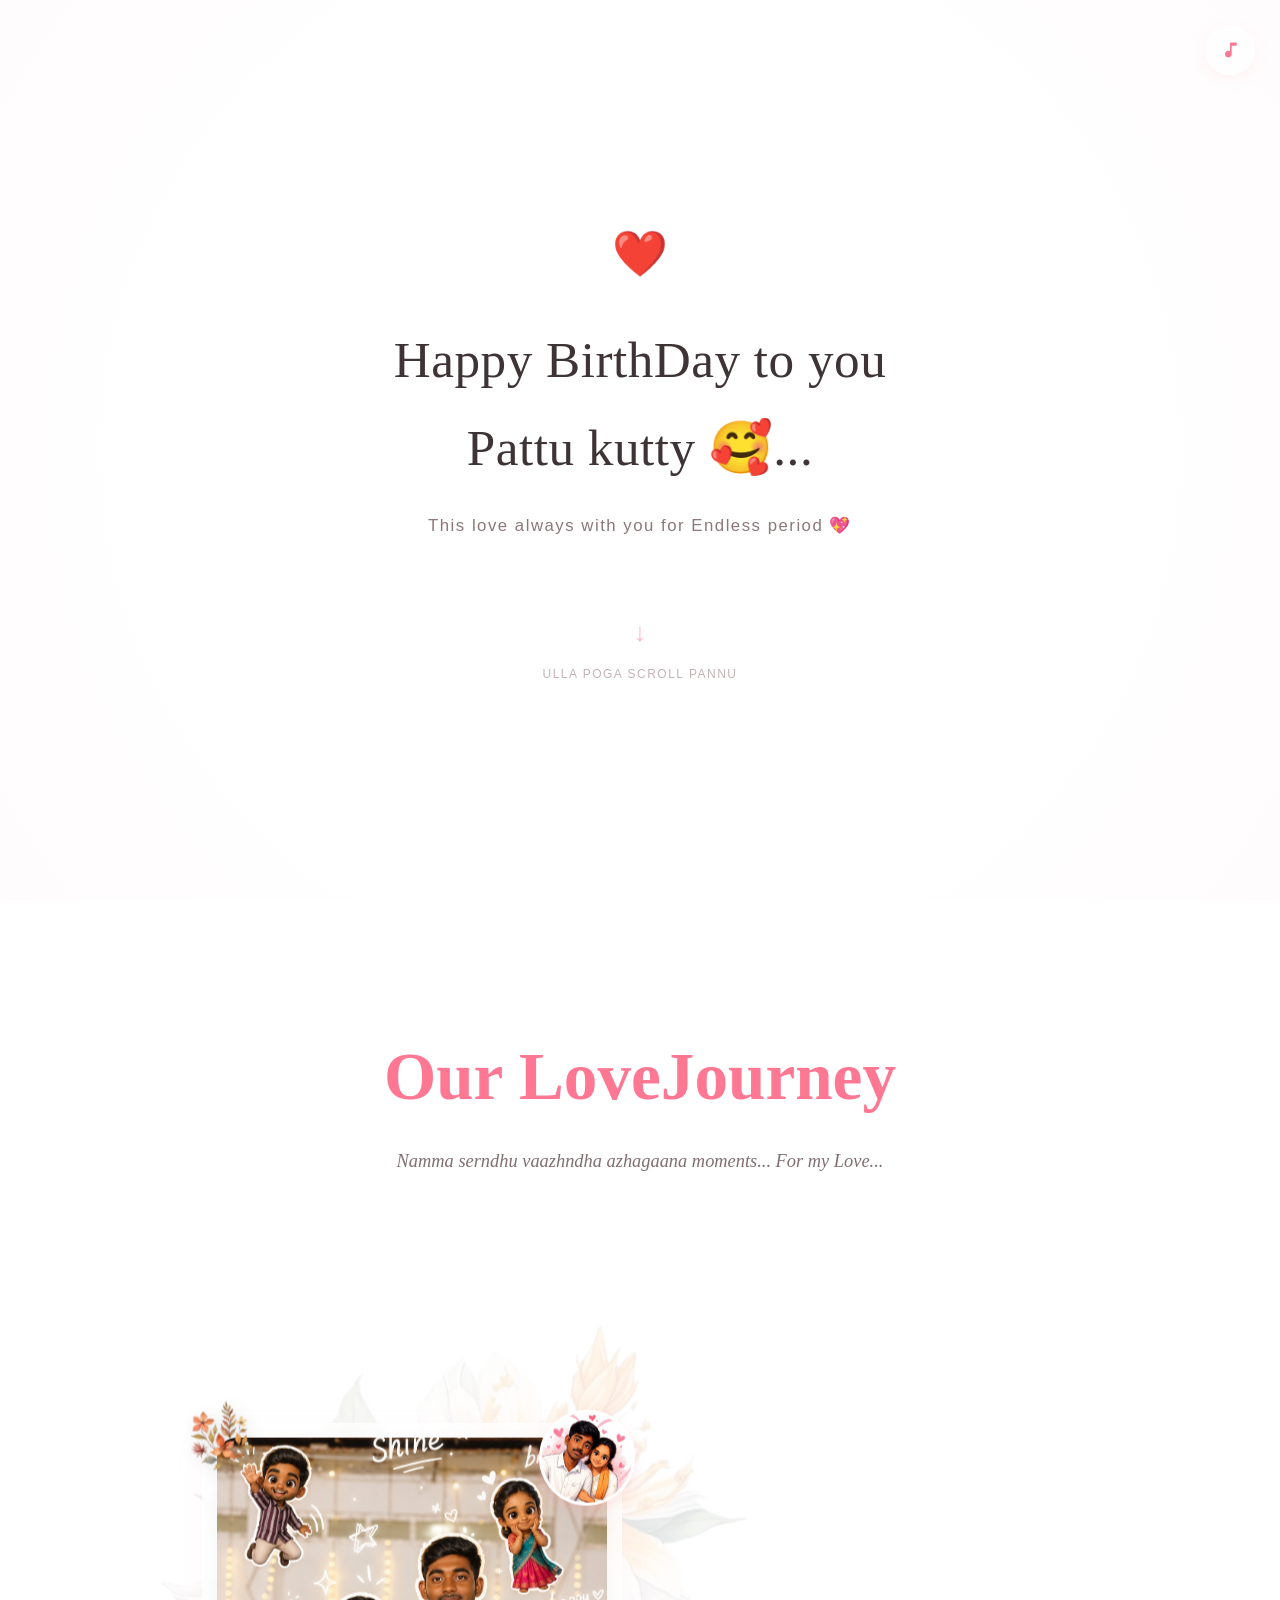
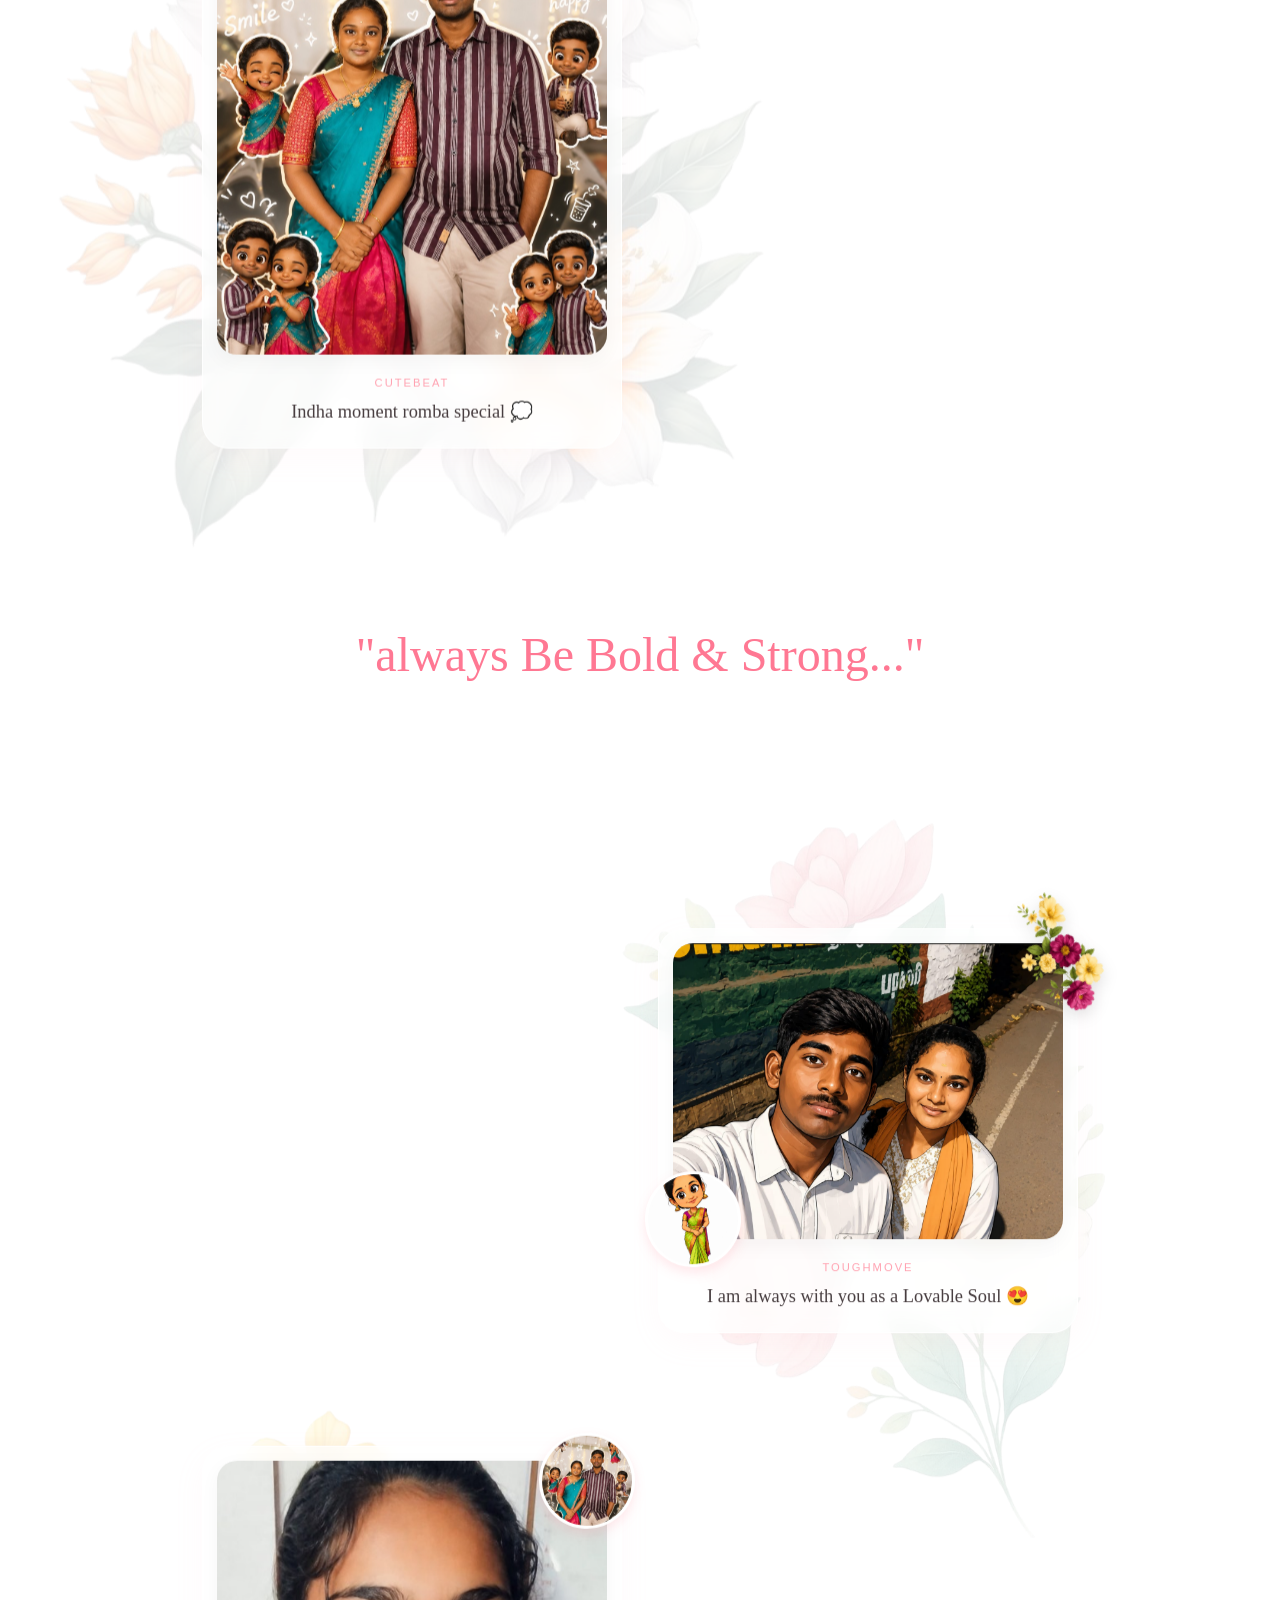
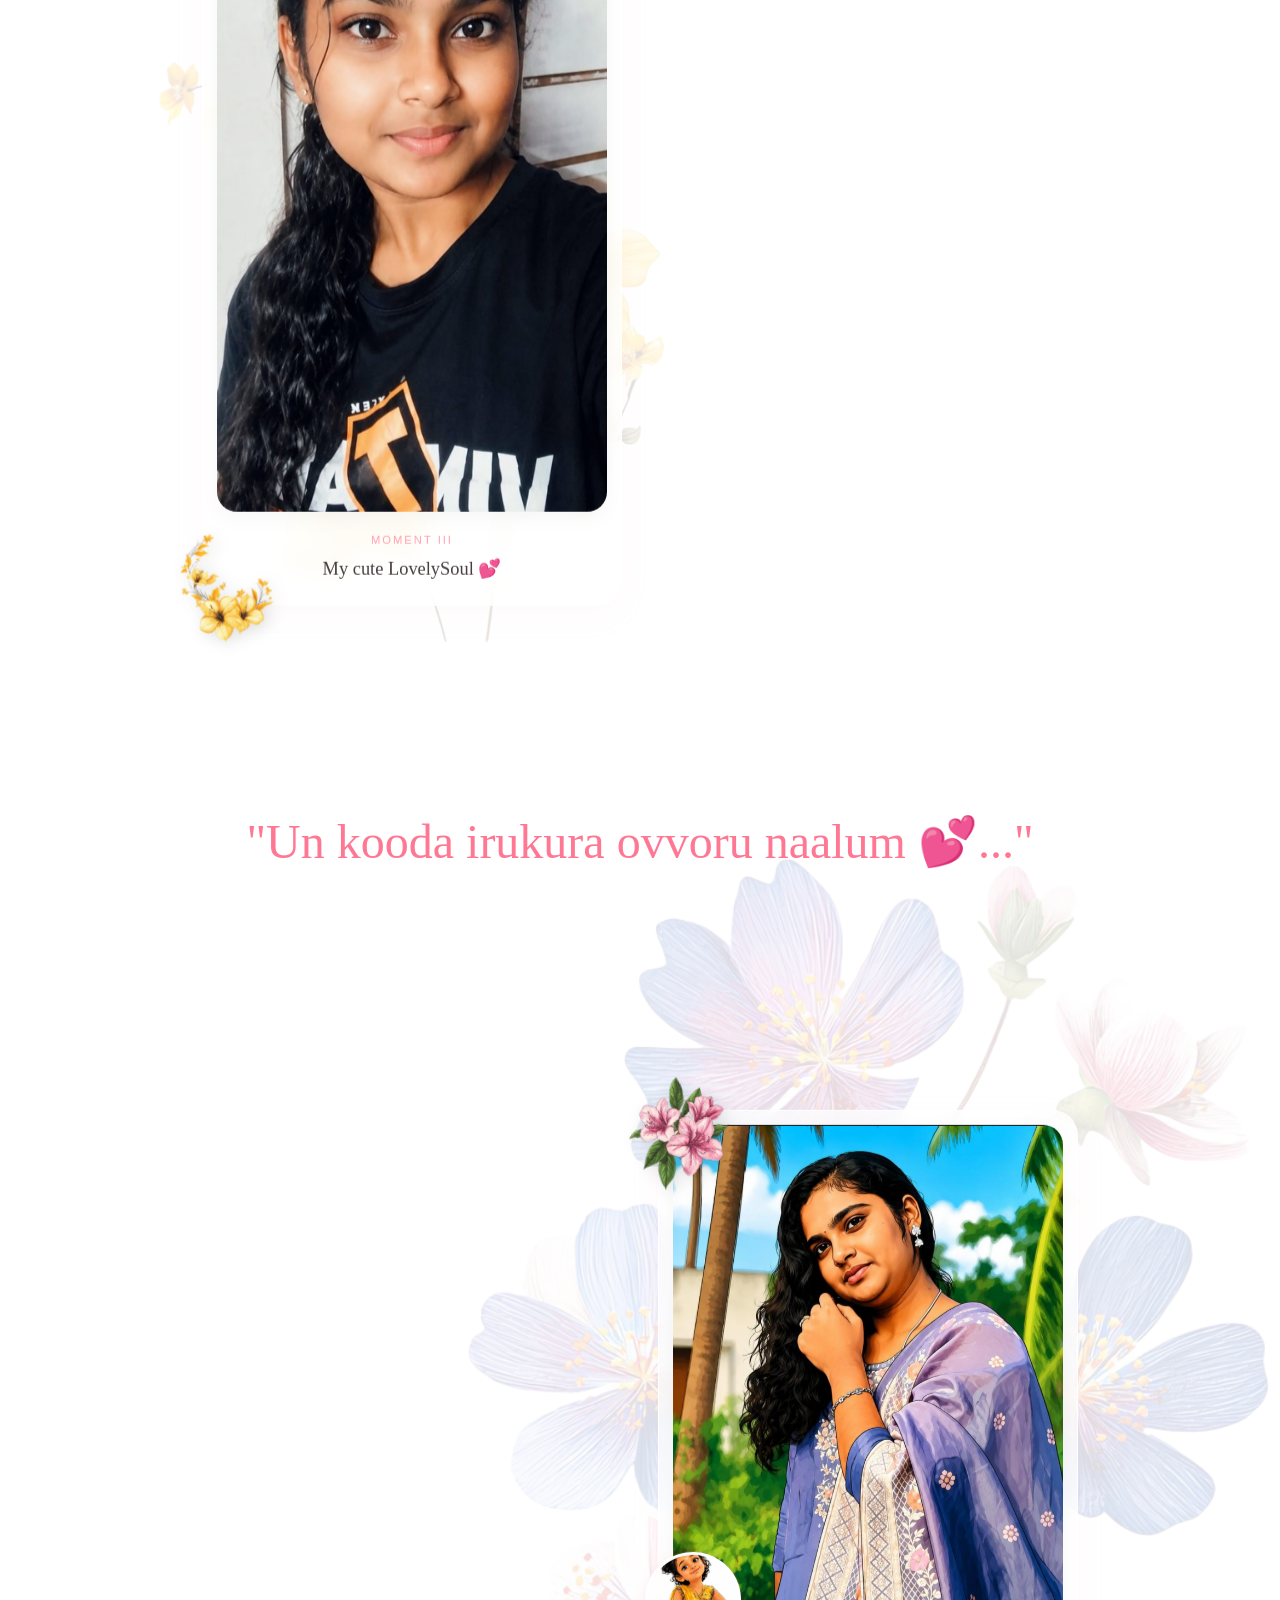
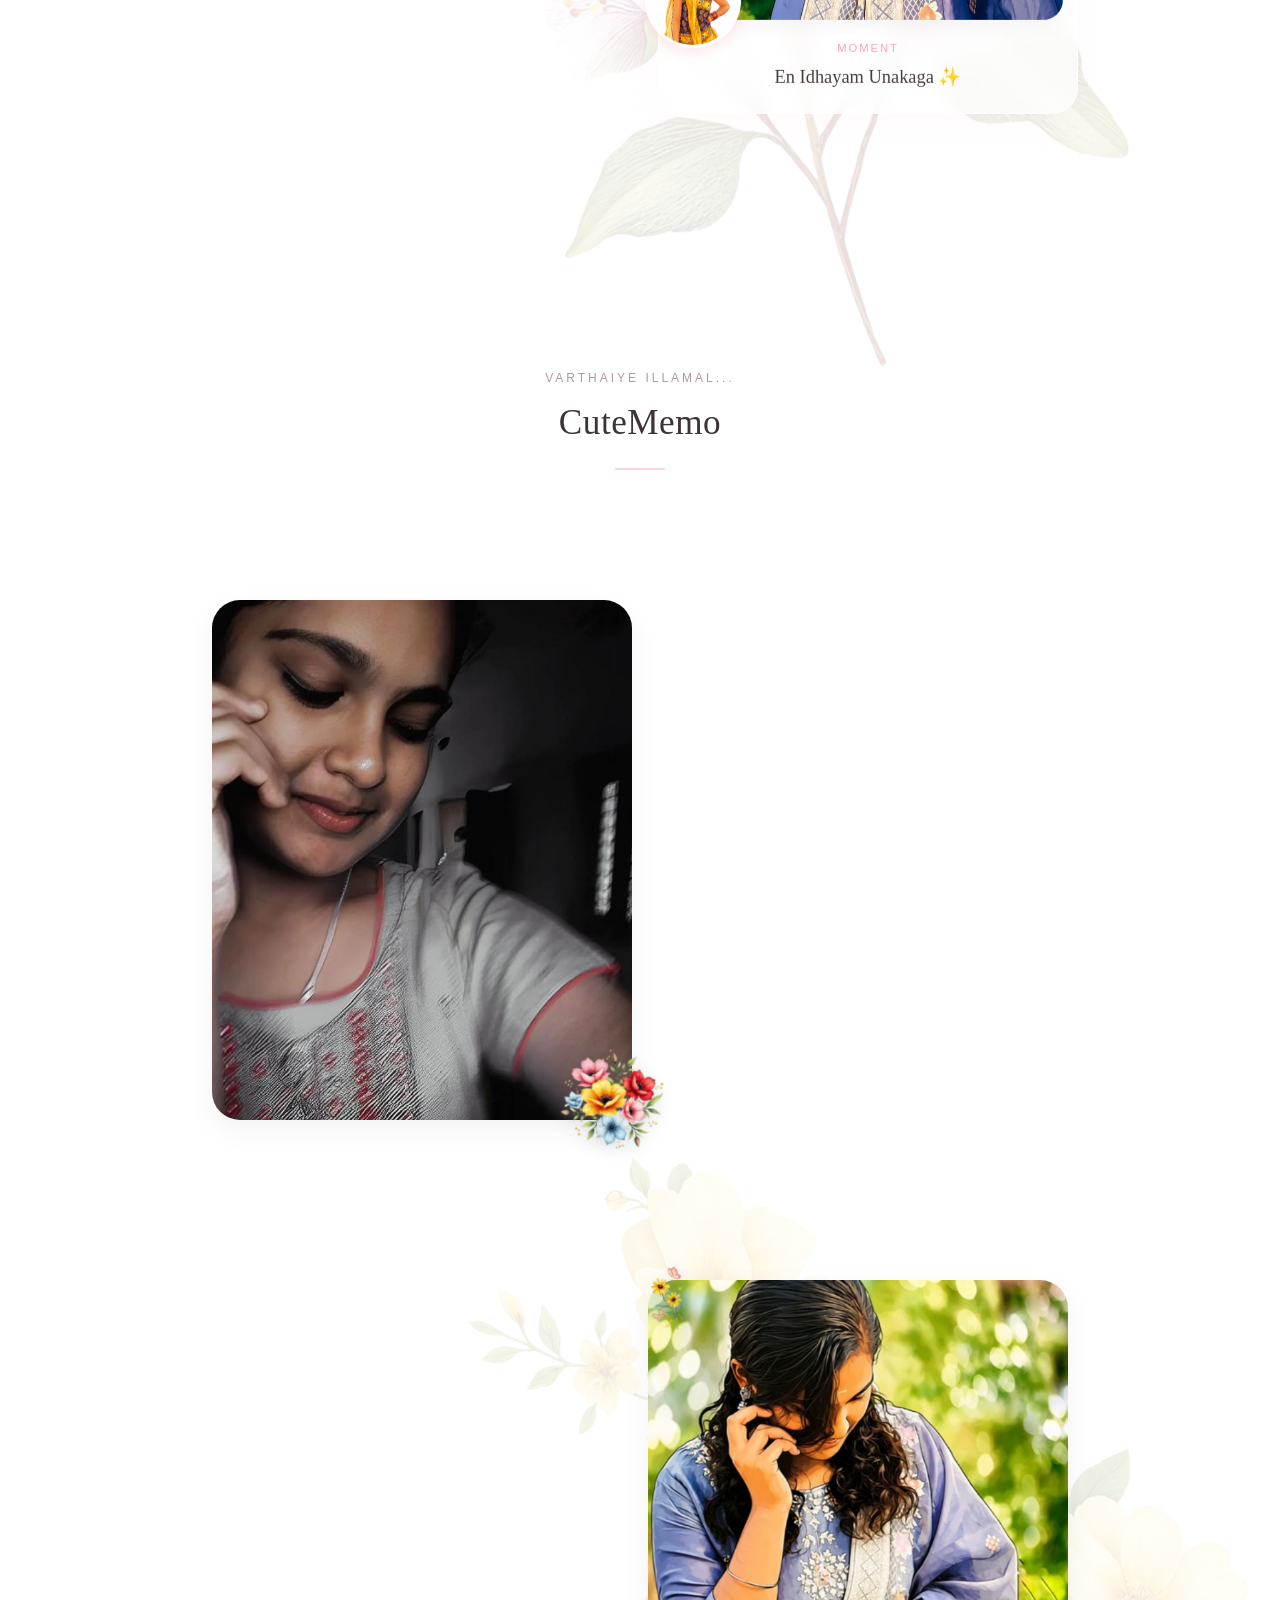
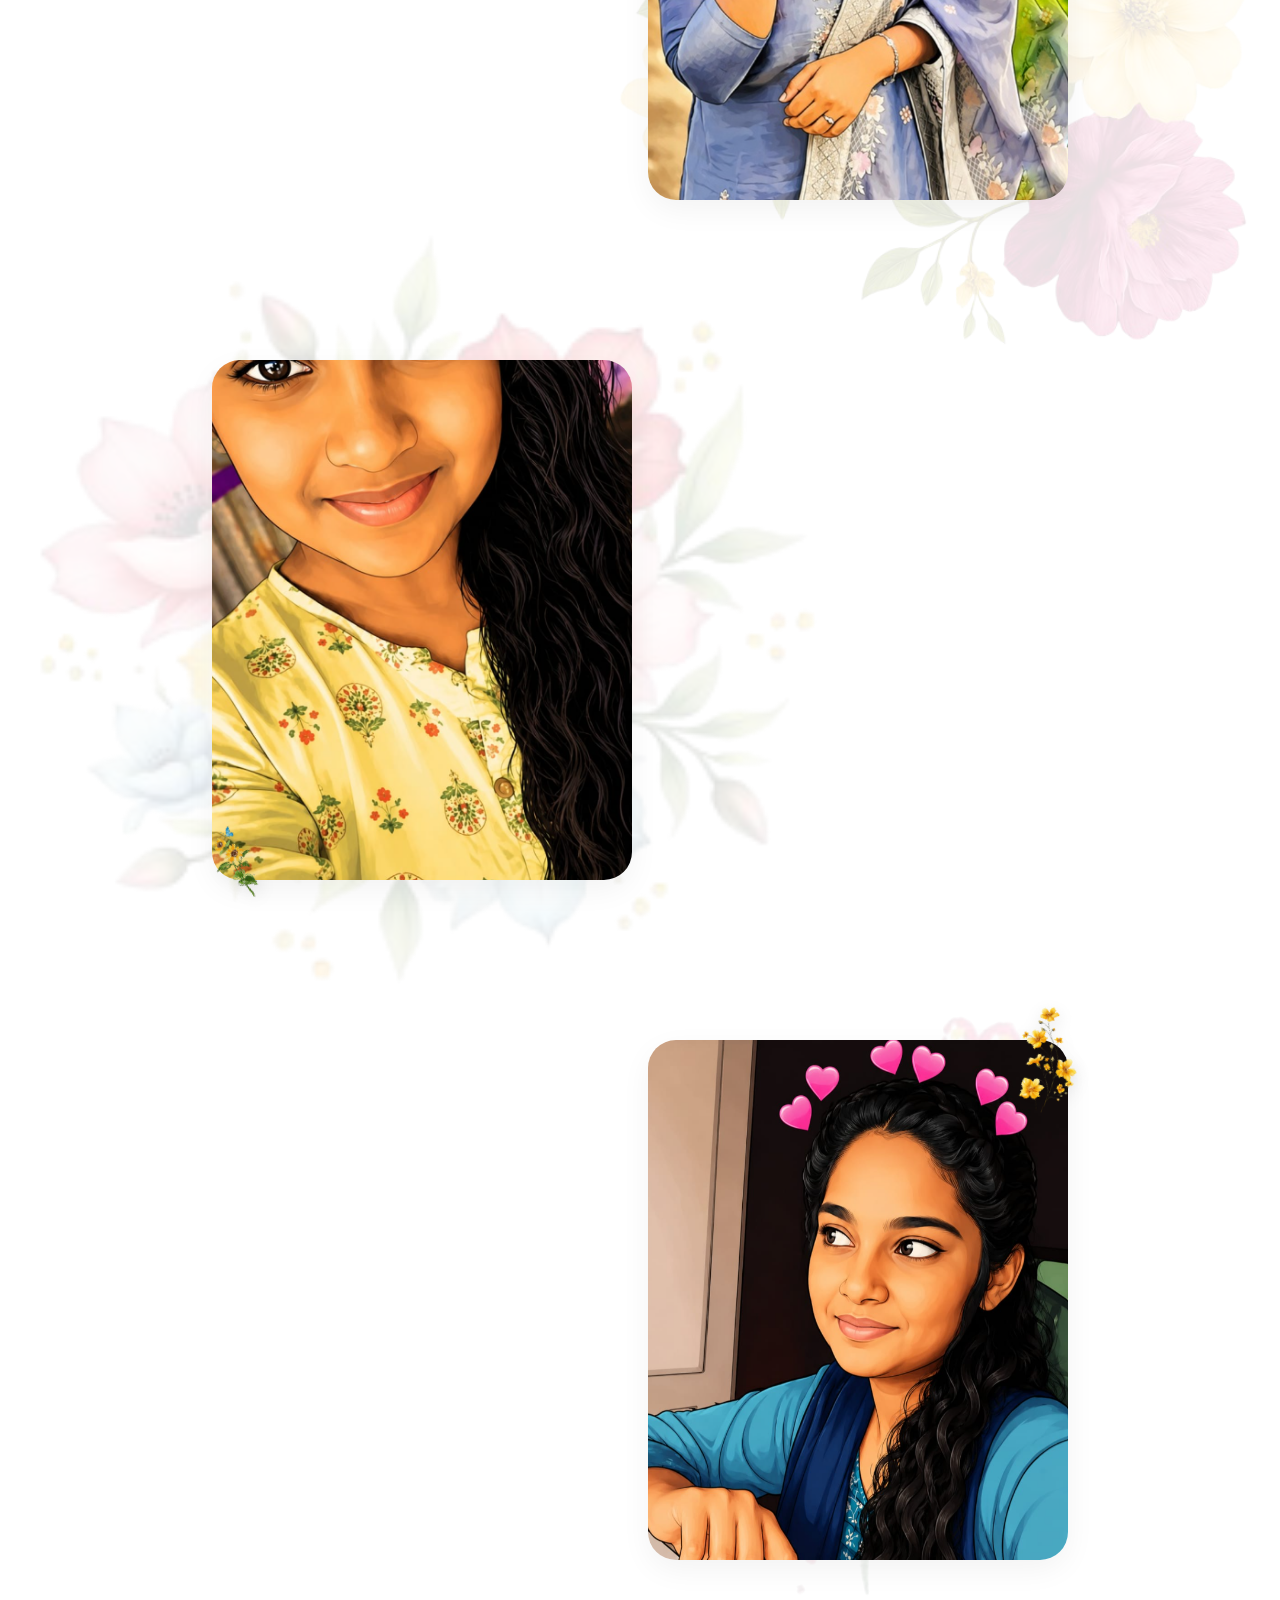
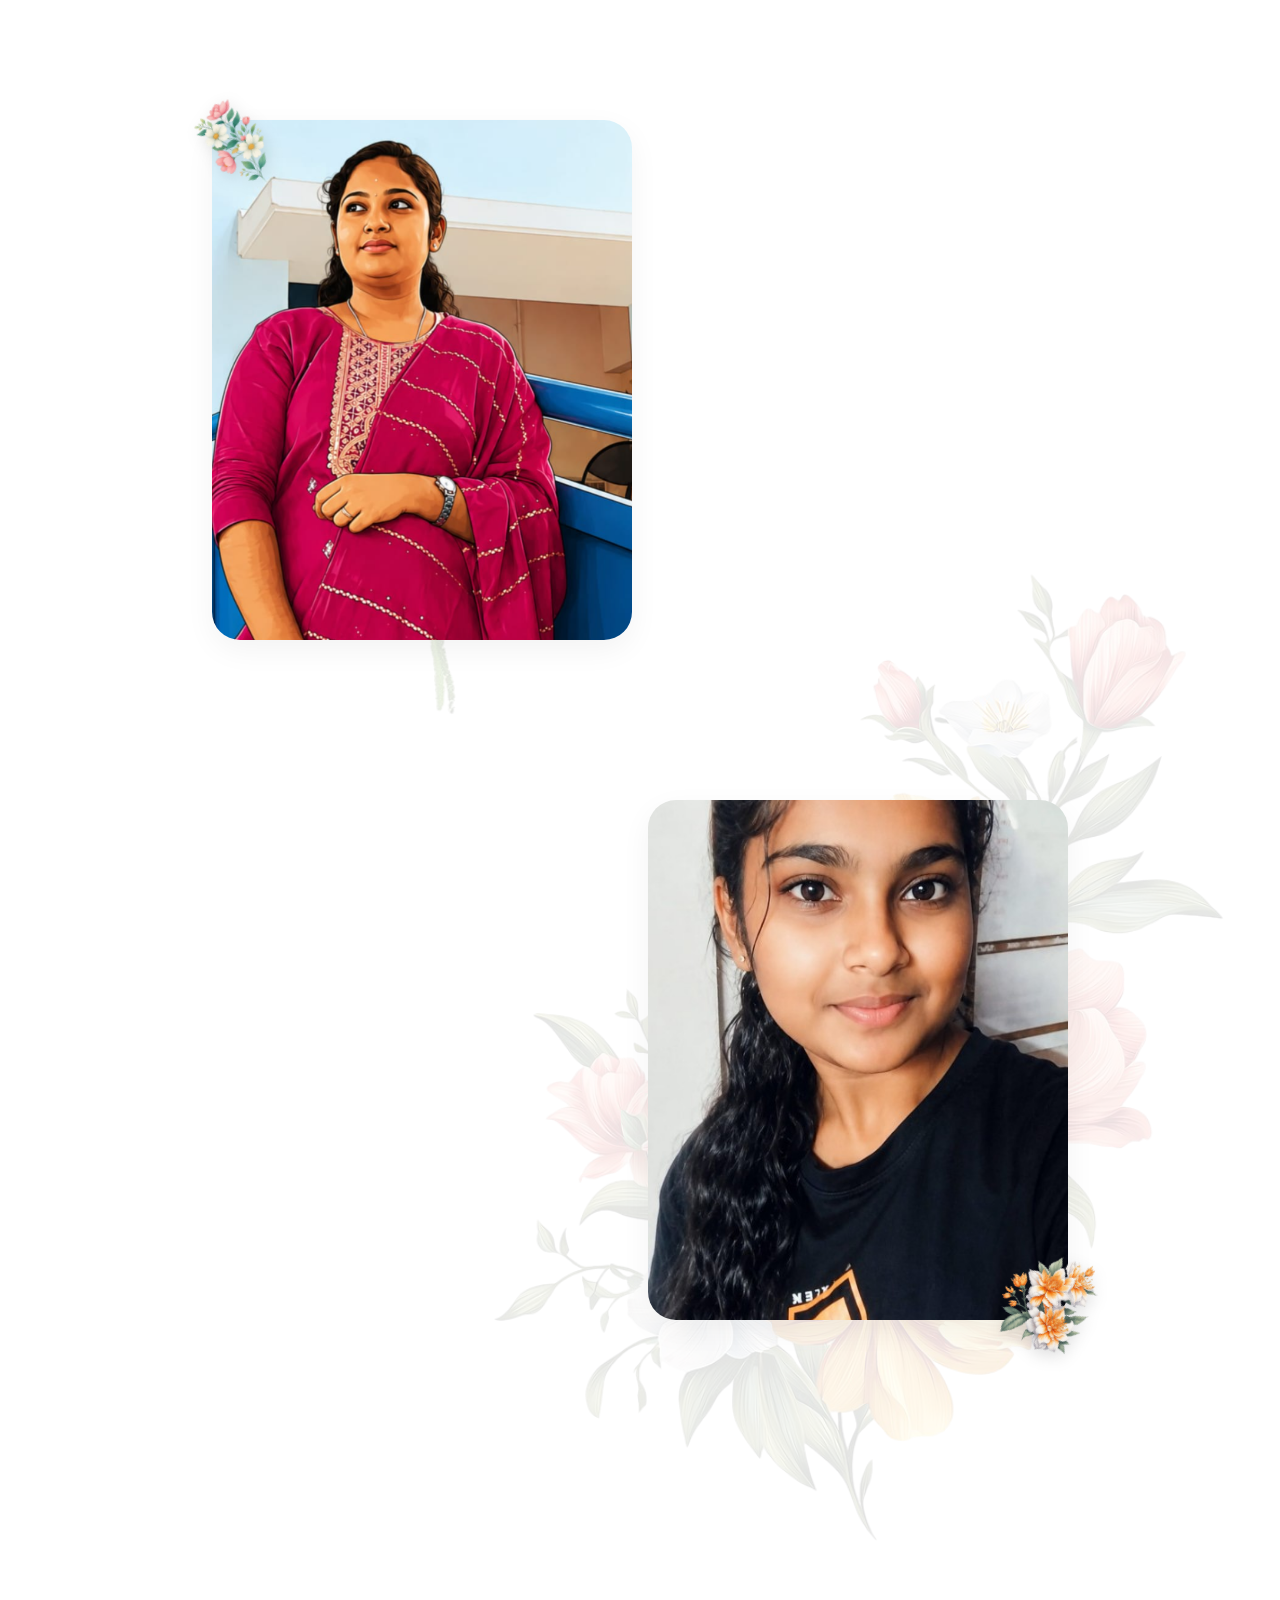
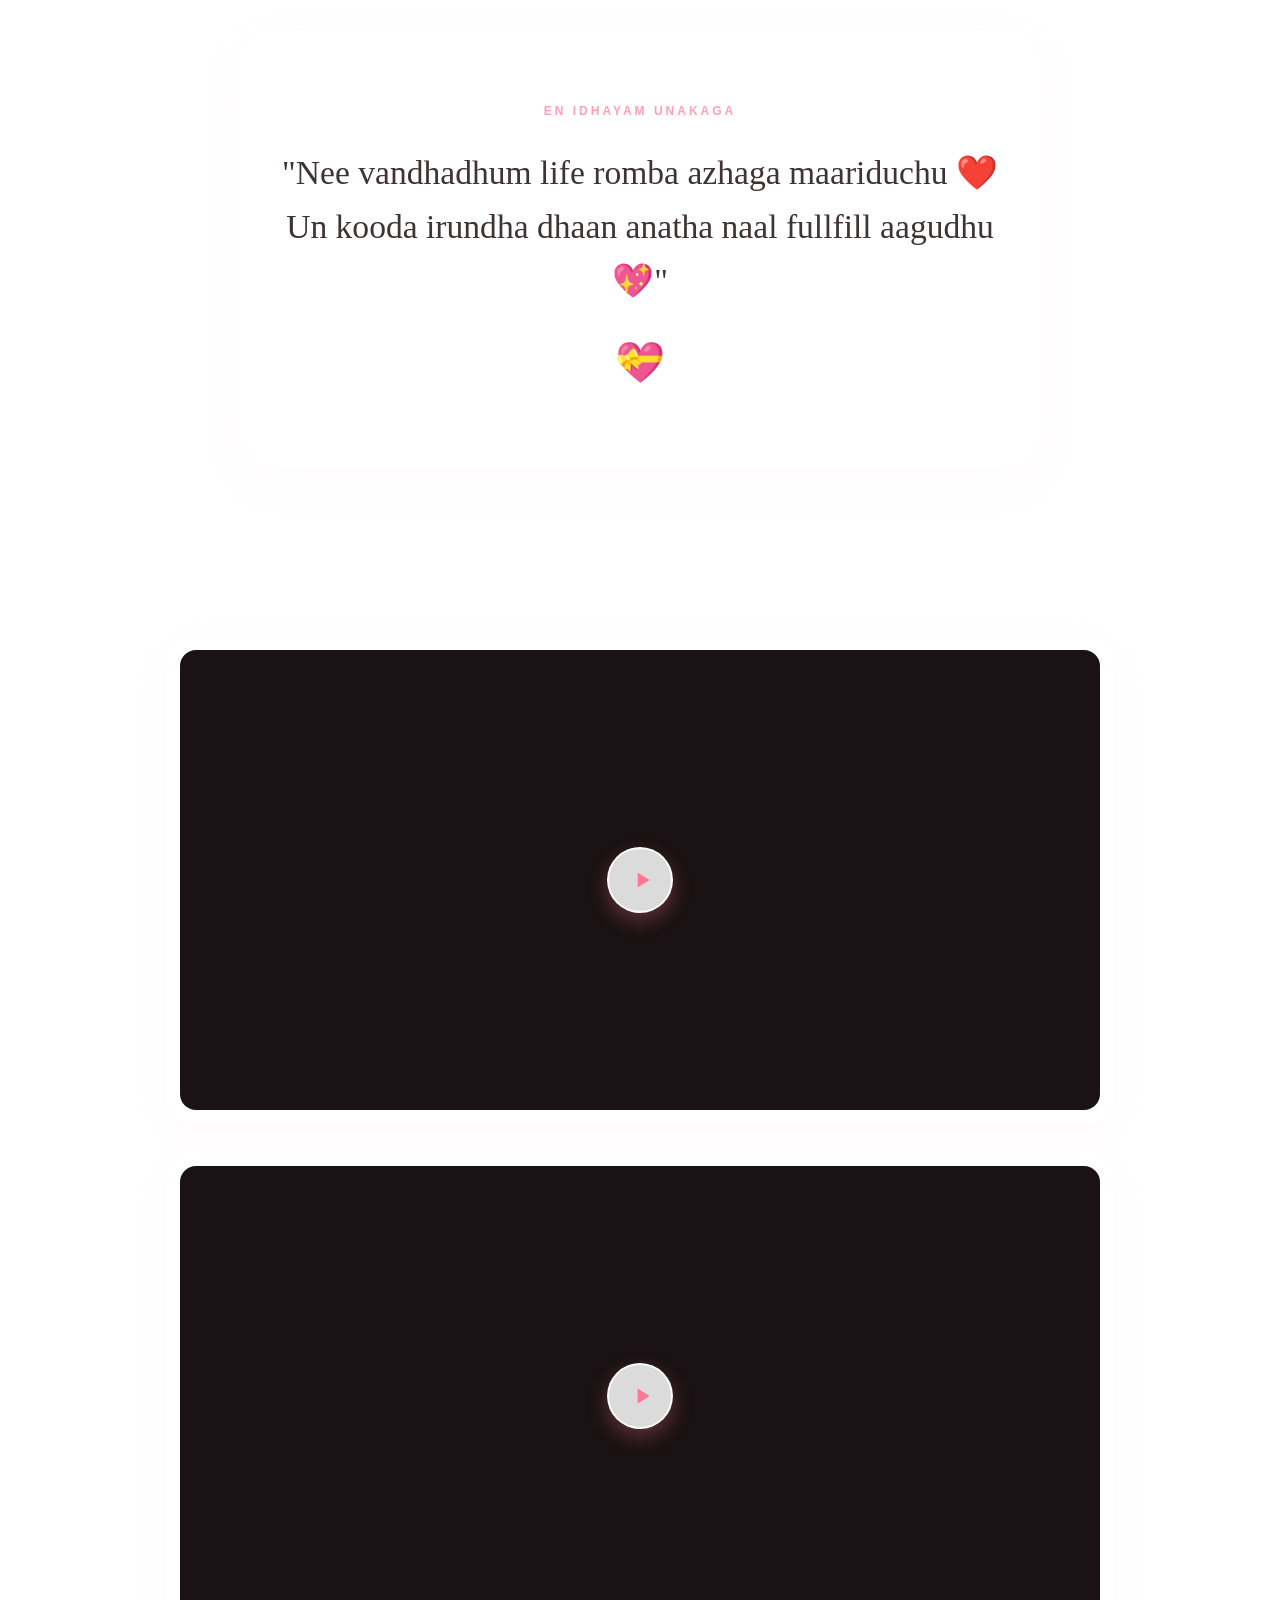
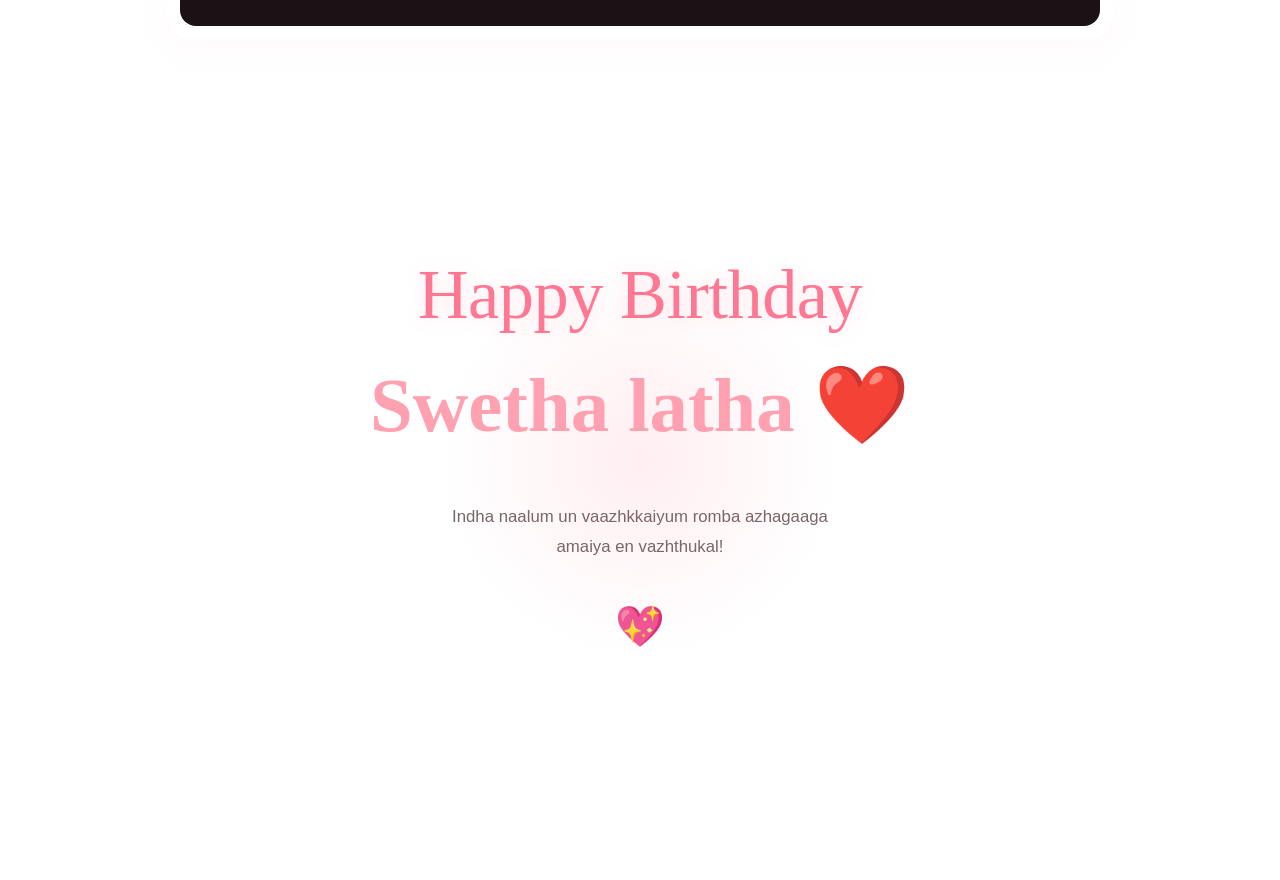
==== commit c561ad7d: "Update birthday message in intro section" ====
--- a/index.html
+++ b/index.html
@@ -41,7 +41,7 @@
     <section id="intro" class="intro-section">
         <div class="intro-content">
             <div class="intro-heart-lottie">❤️</div>
-            <h1 class="intro-title reveal-text"> Pattu kutty 🥰...</h1>
+            <h1 class="intro-title reveal-text">Happy BirthDay to you  Pattu kutty 🥰...</h1>
             <p class="intro-subtitle reveal-text-delay">This love always with you for Endless period 💖</p>
             <div class="scroll-indicator">
                 <span class="scroll-arrow">&#x2193;</span>
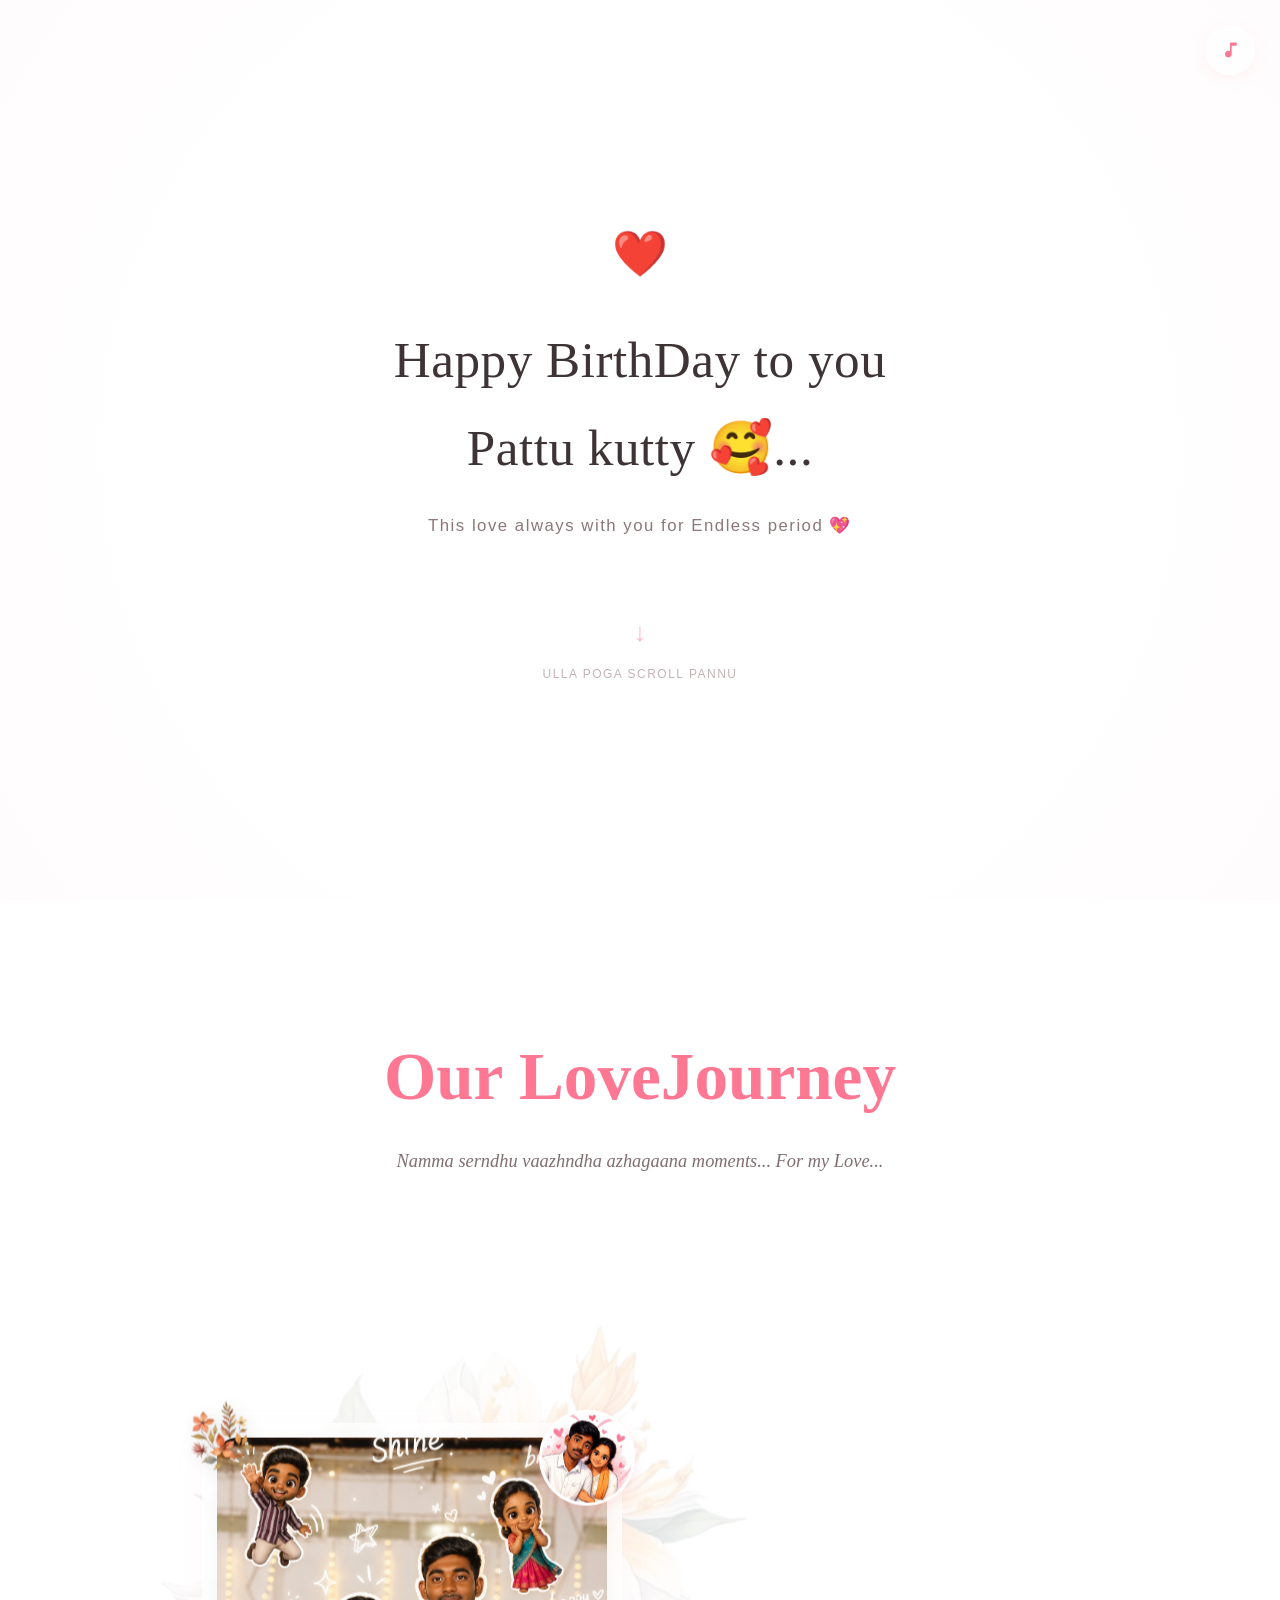
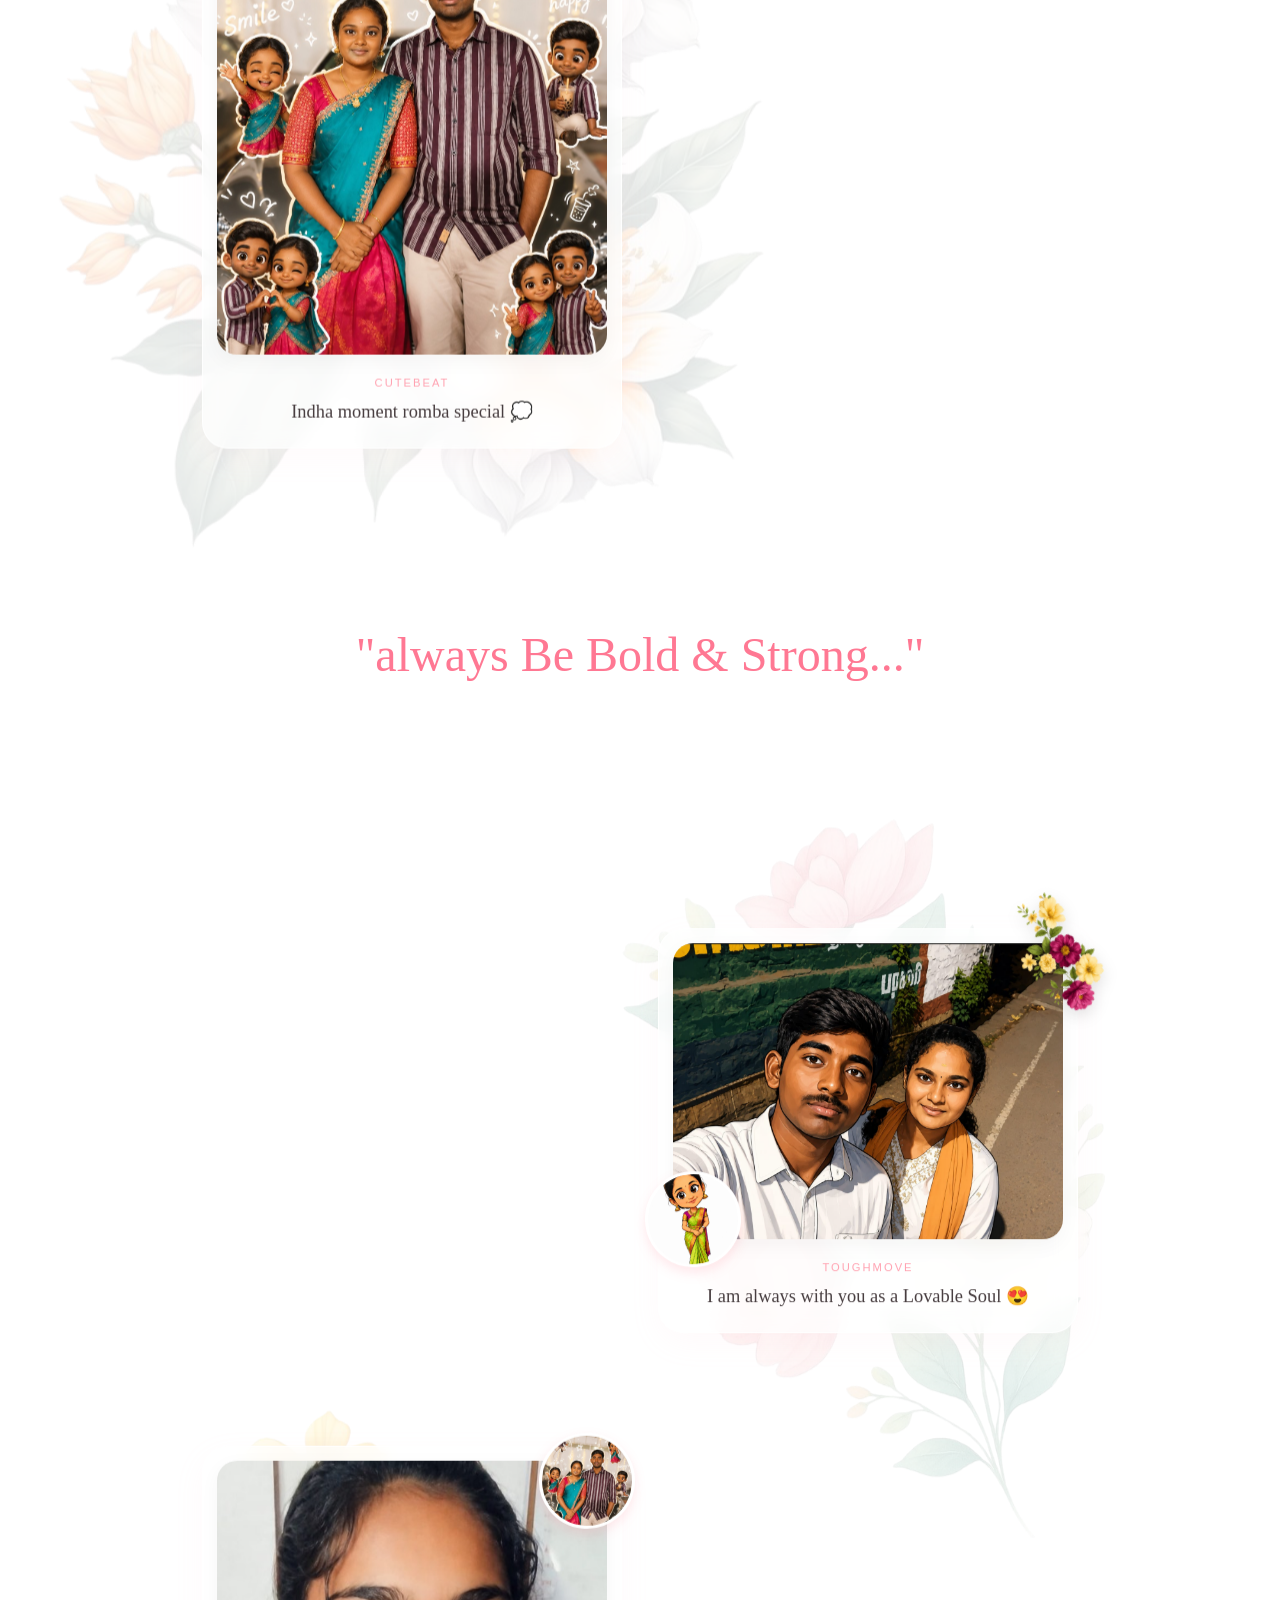
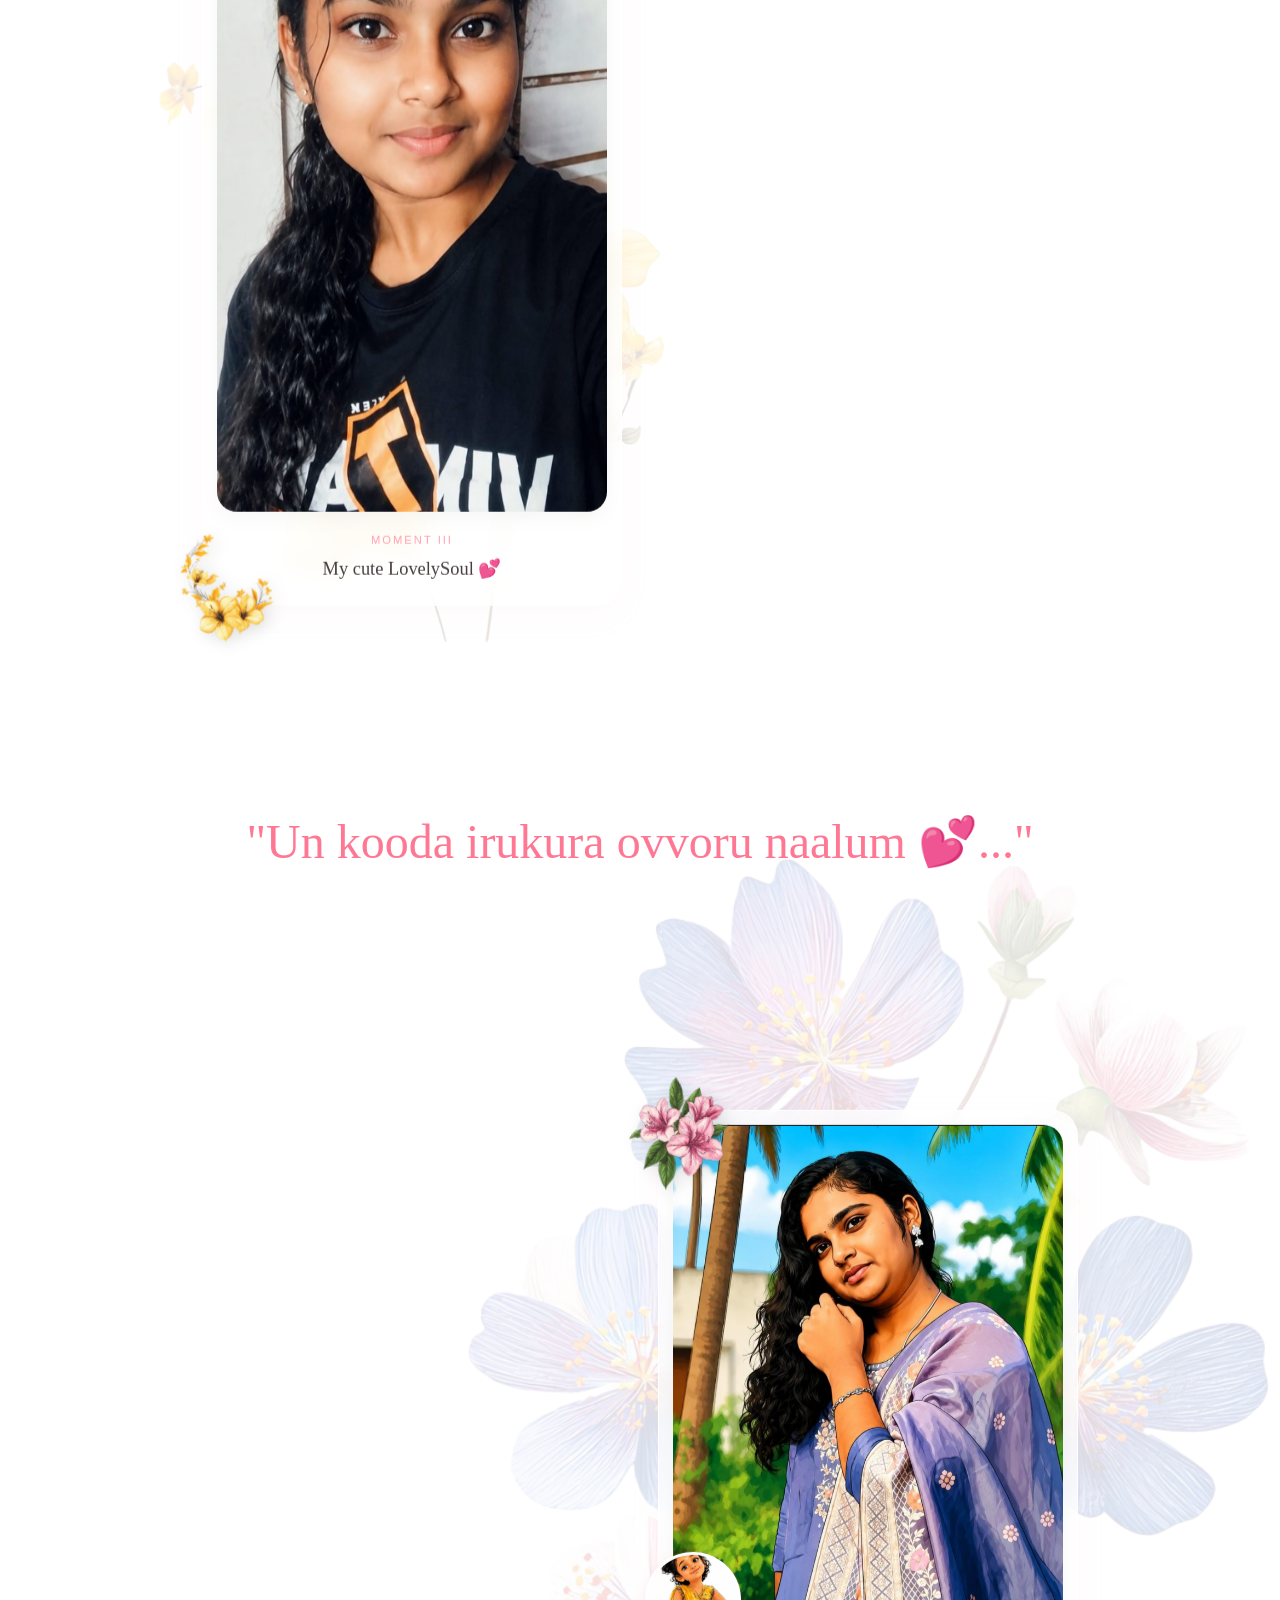
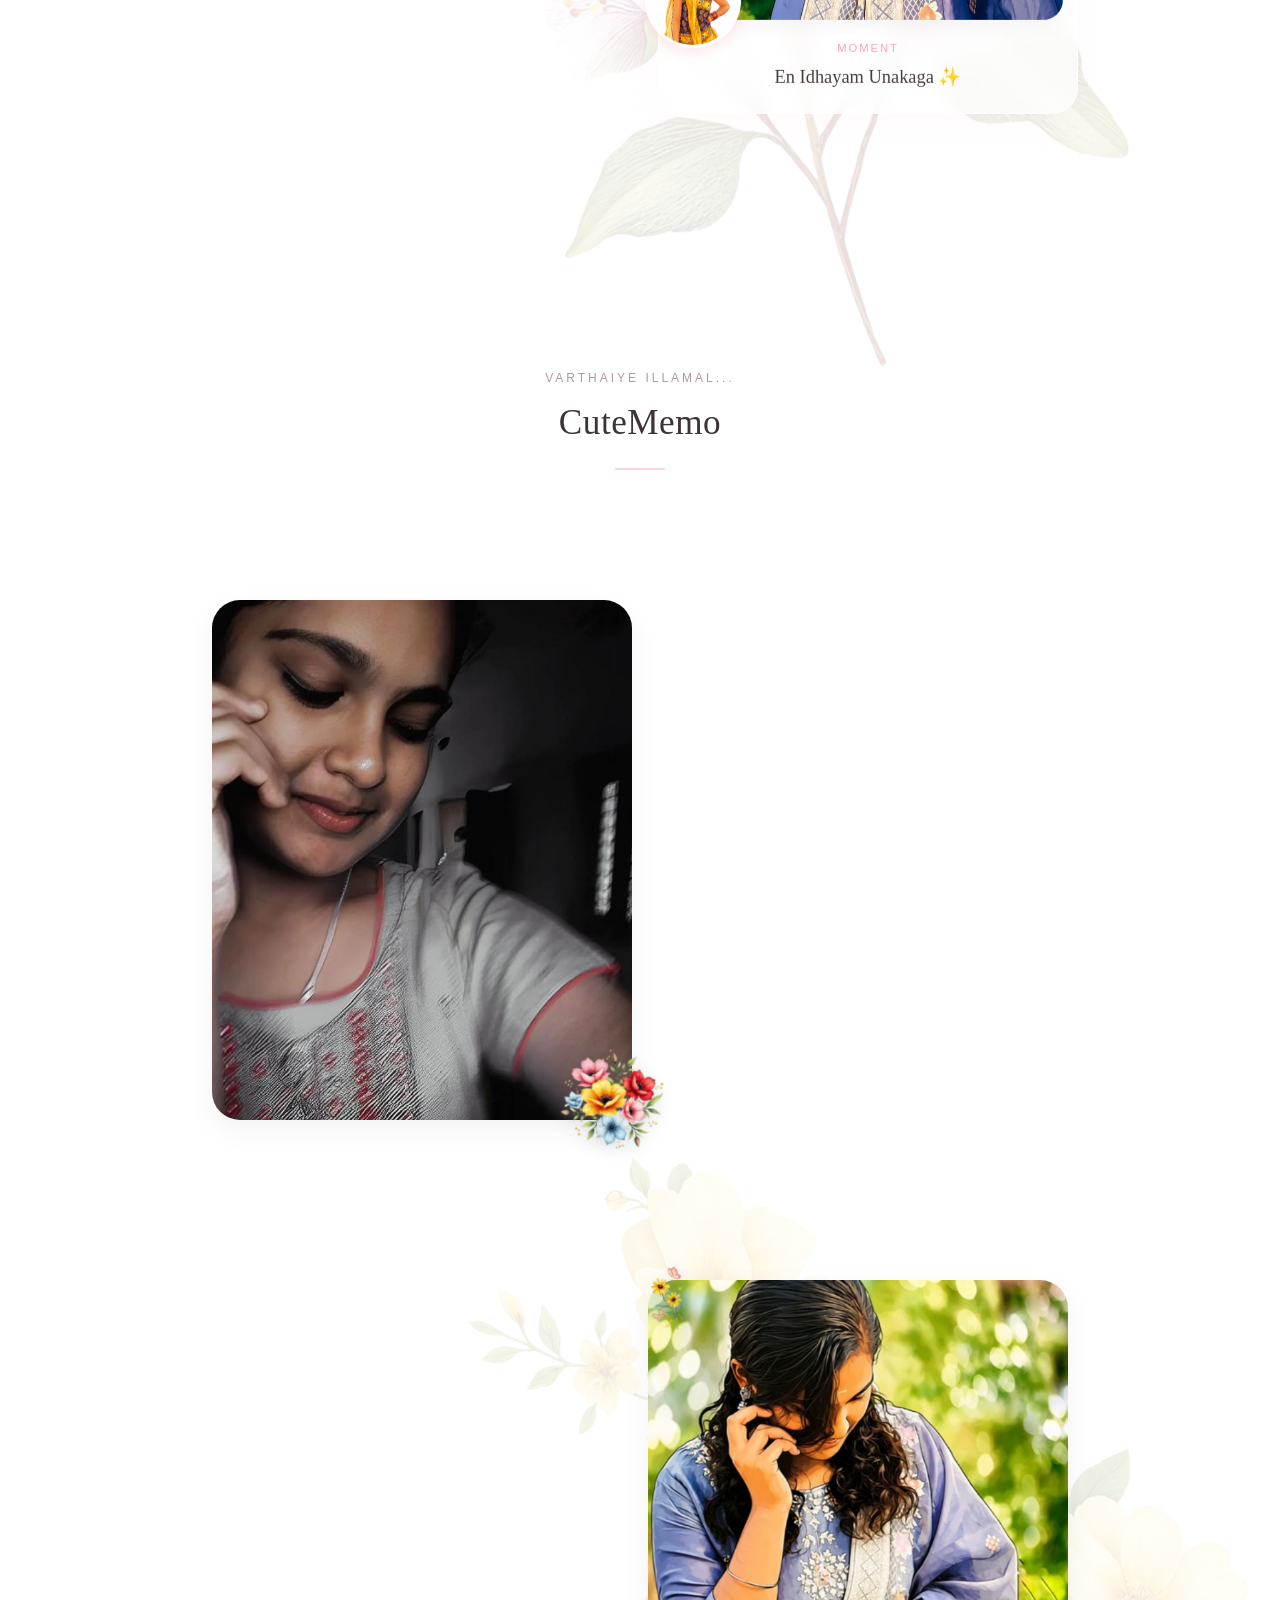
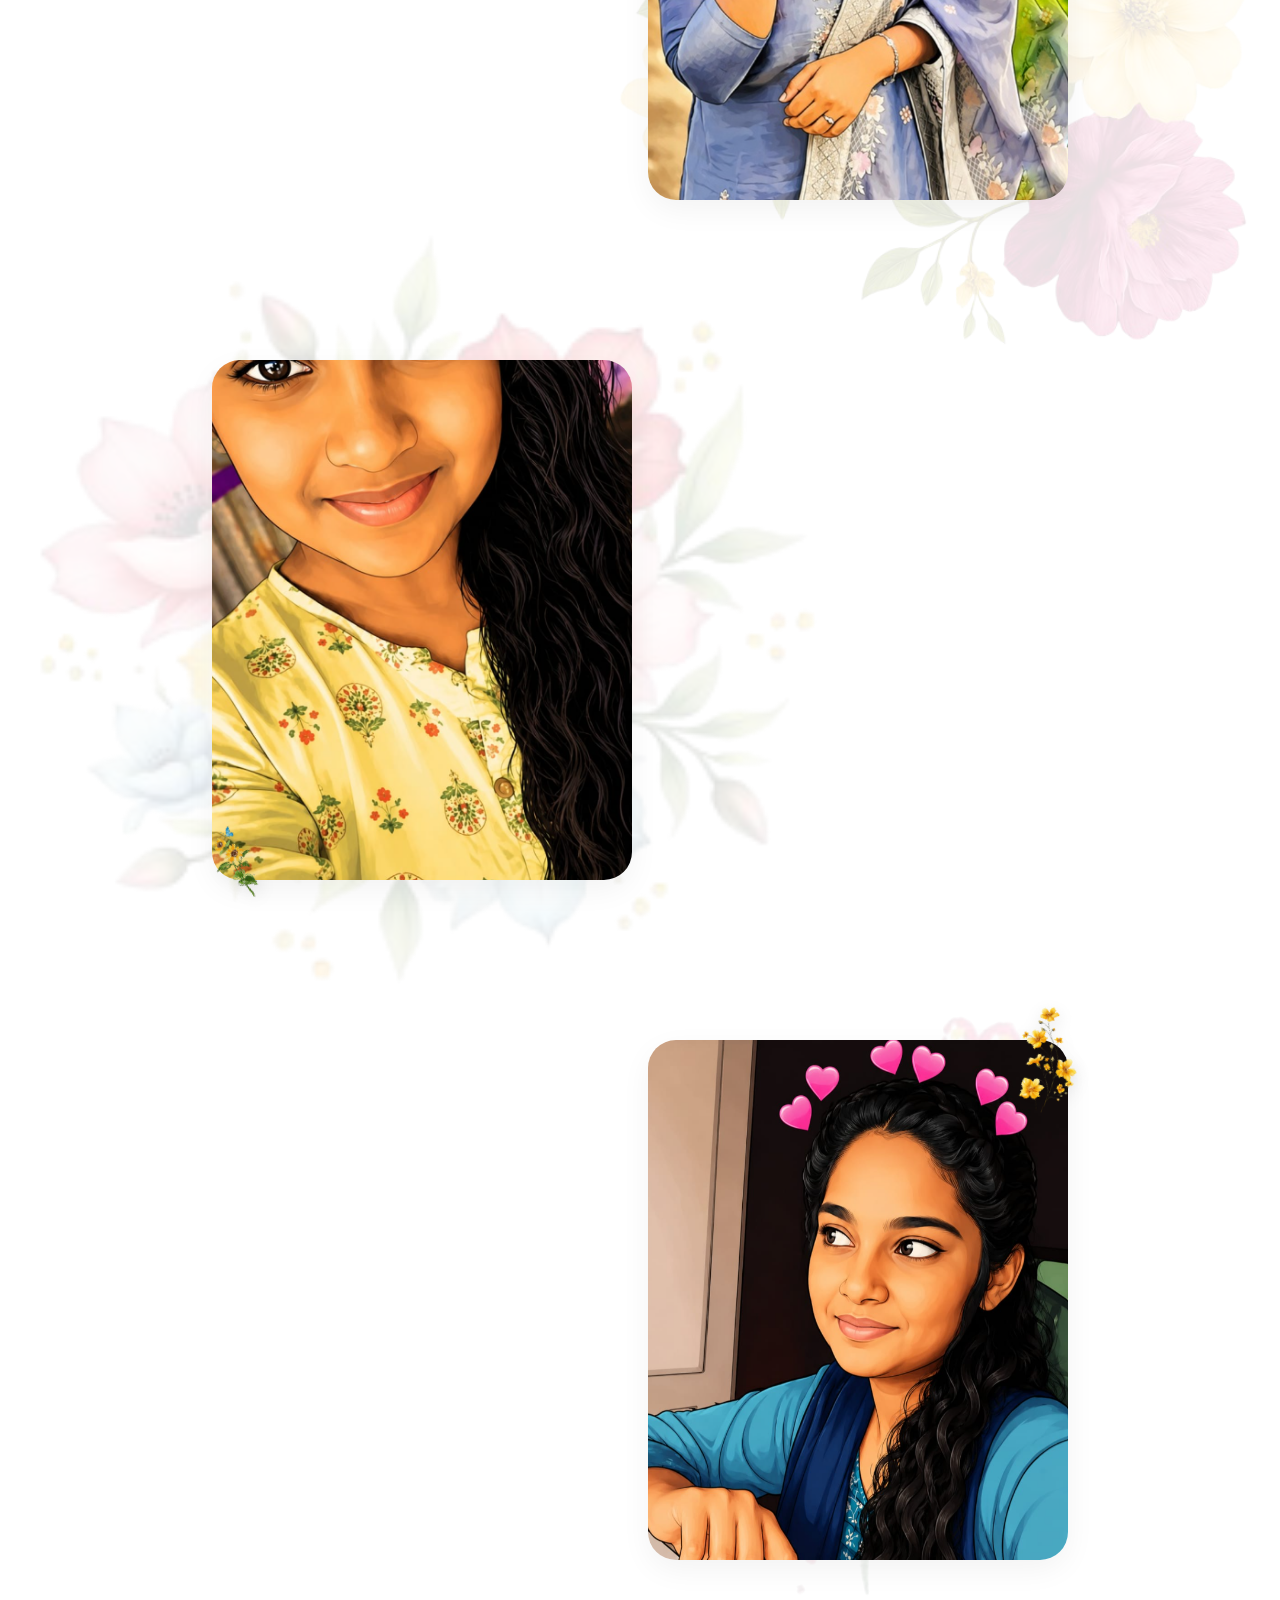
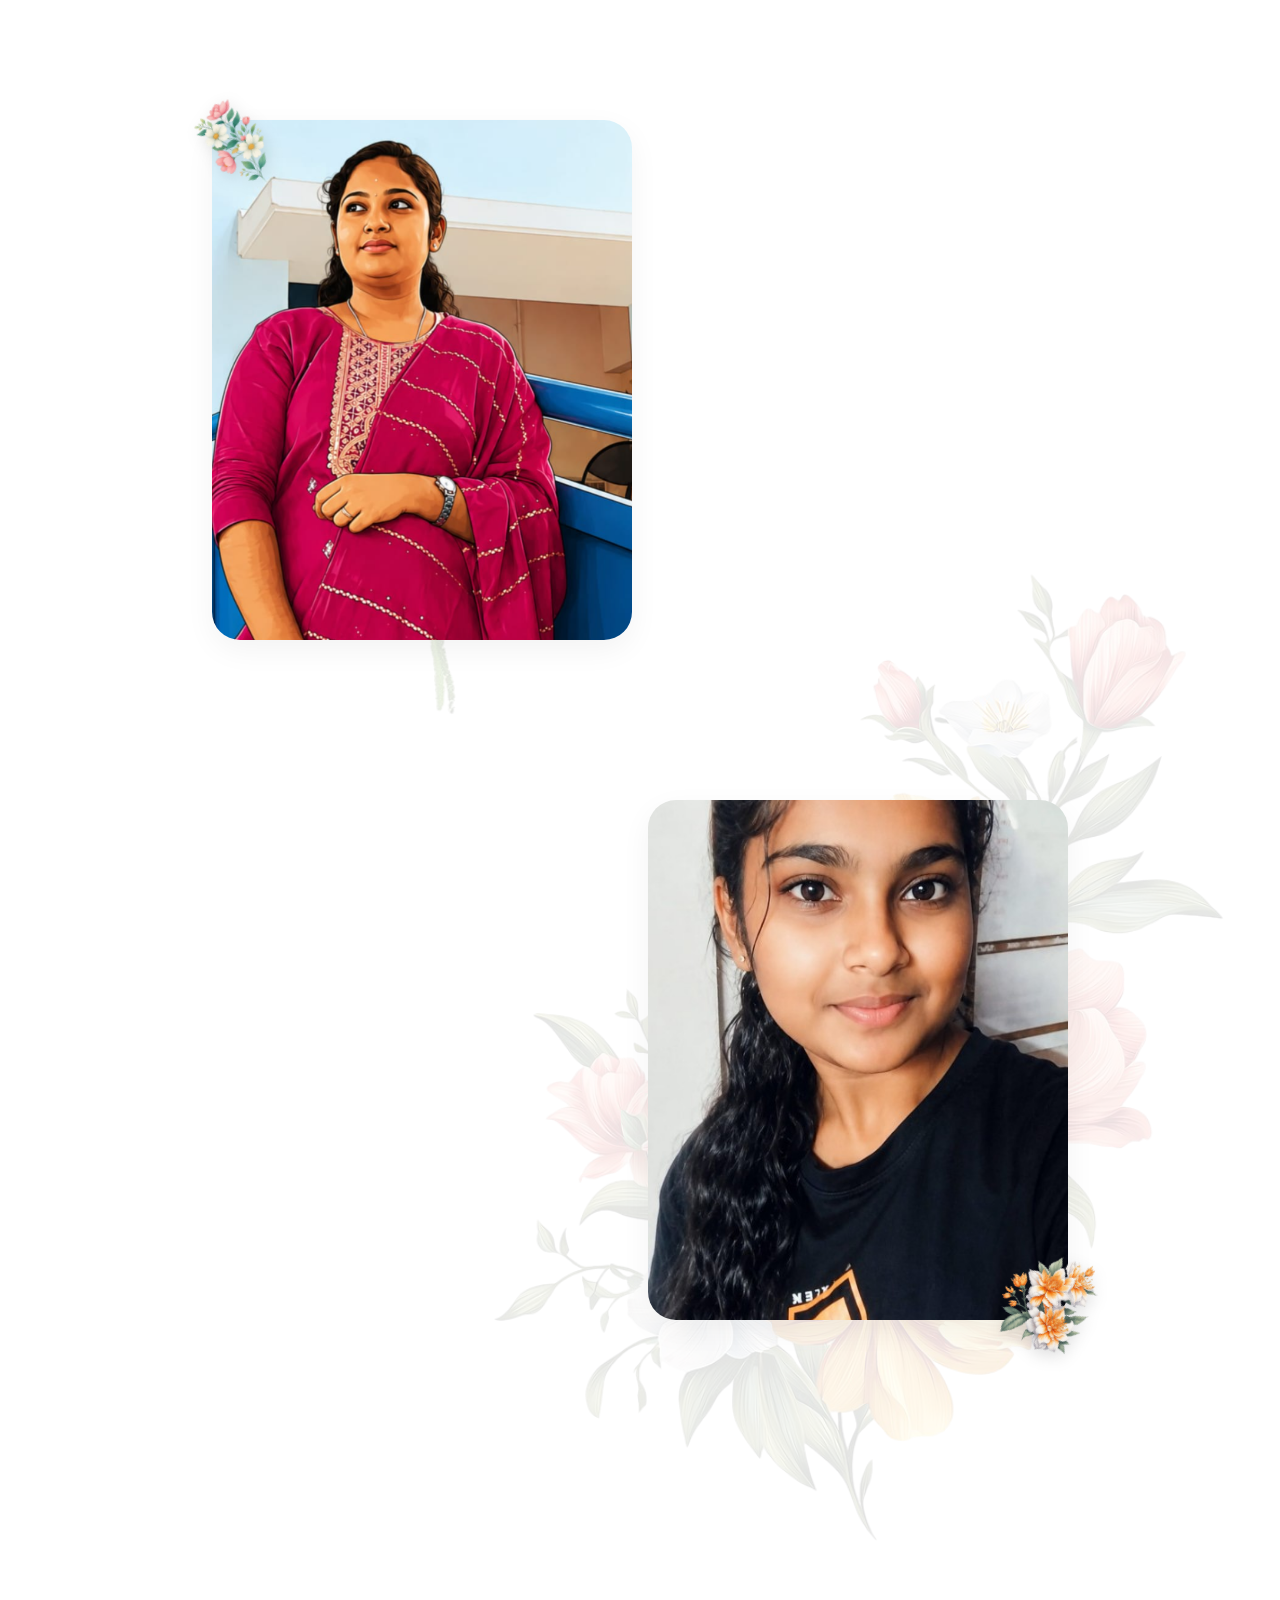
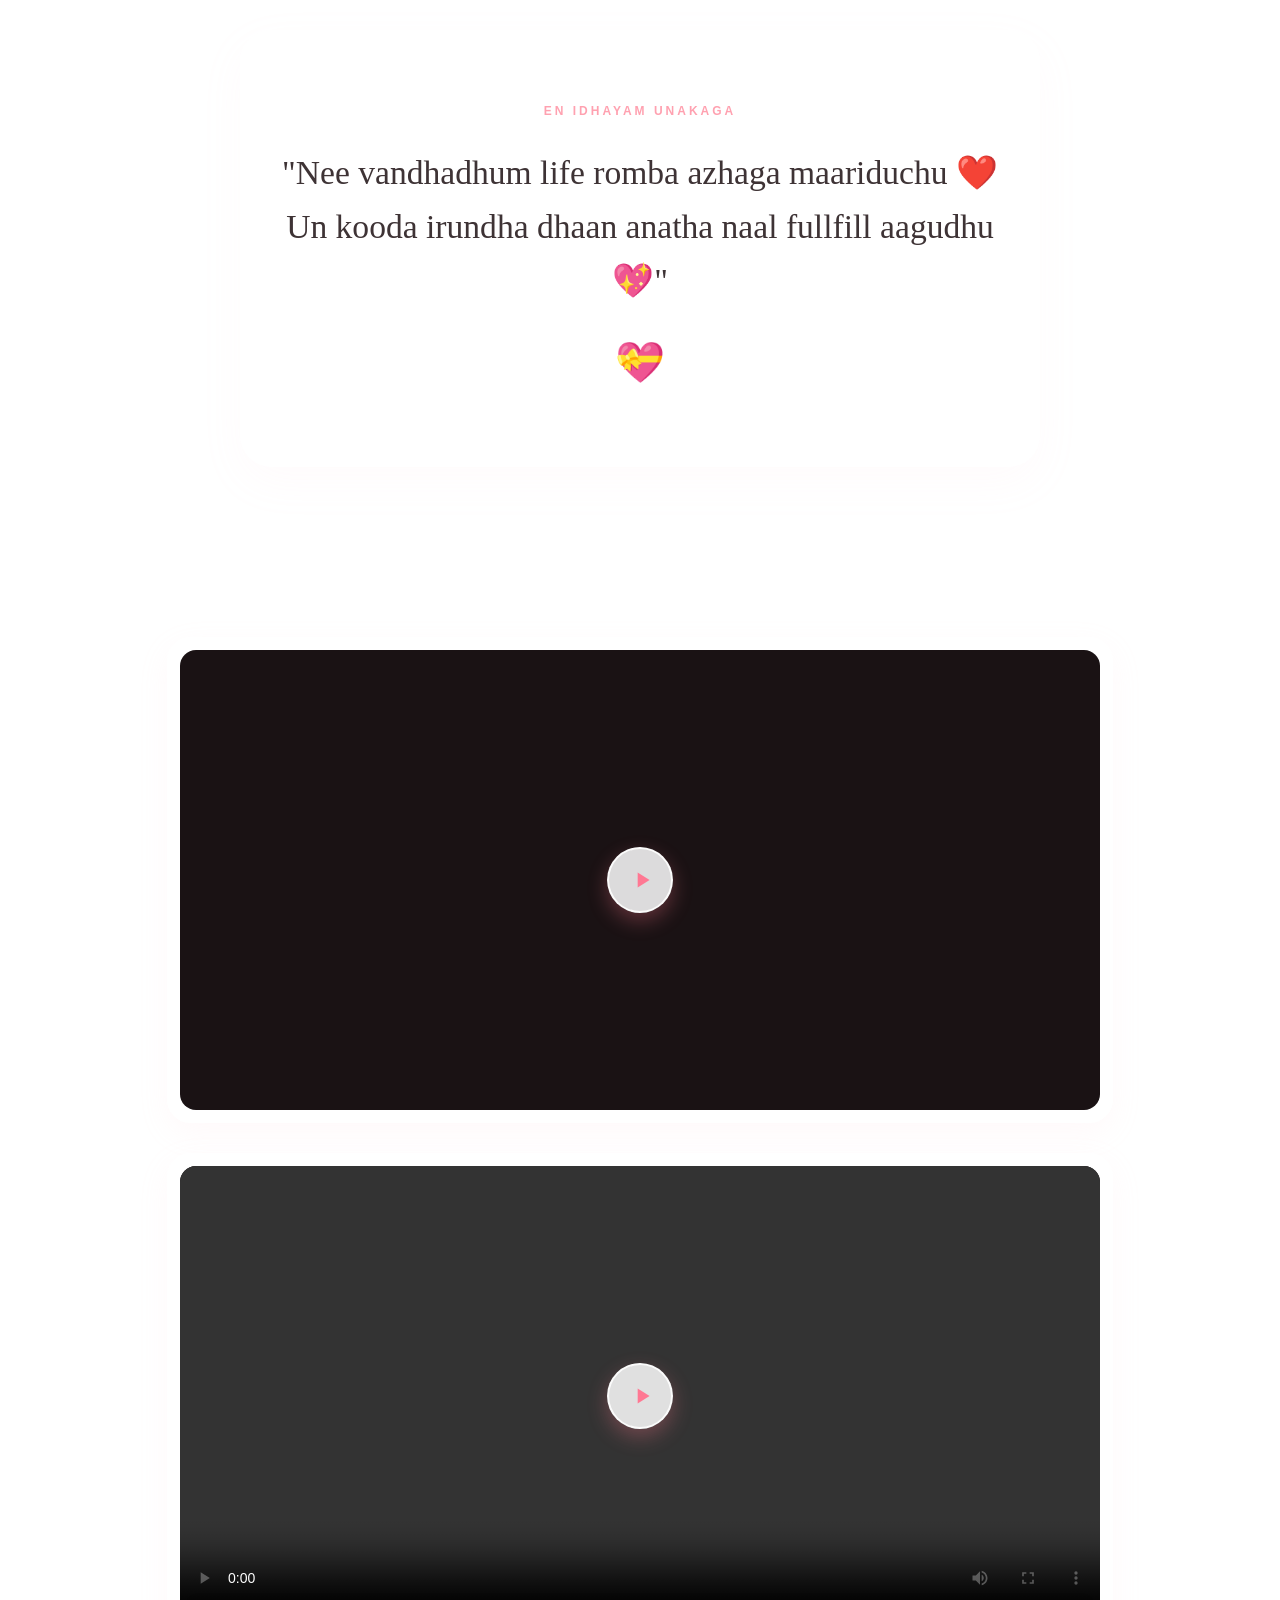
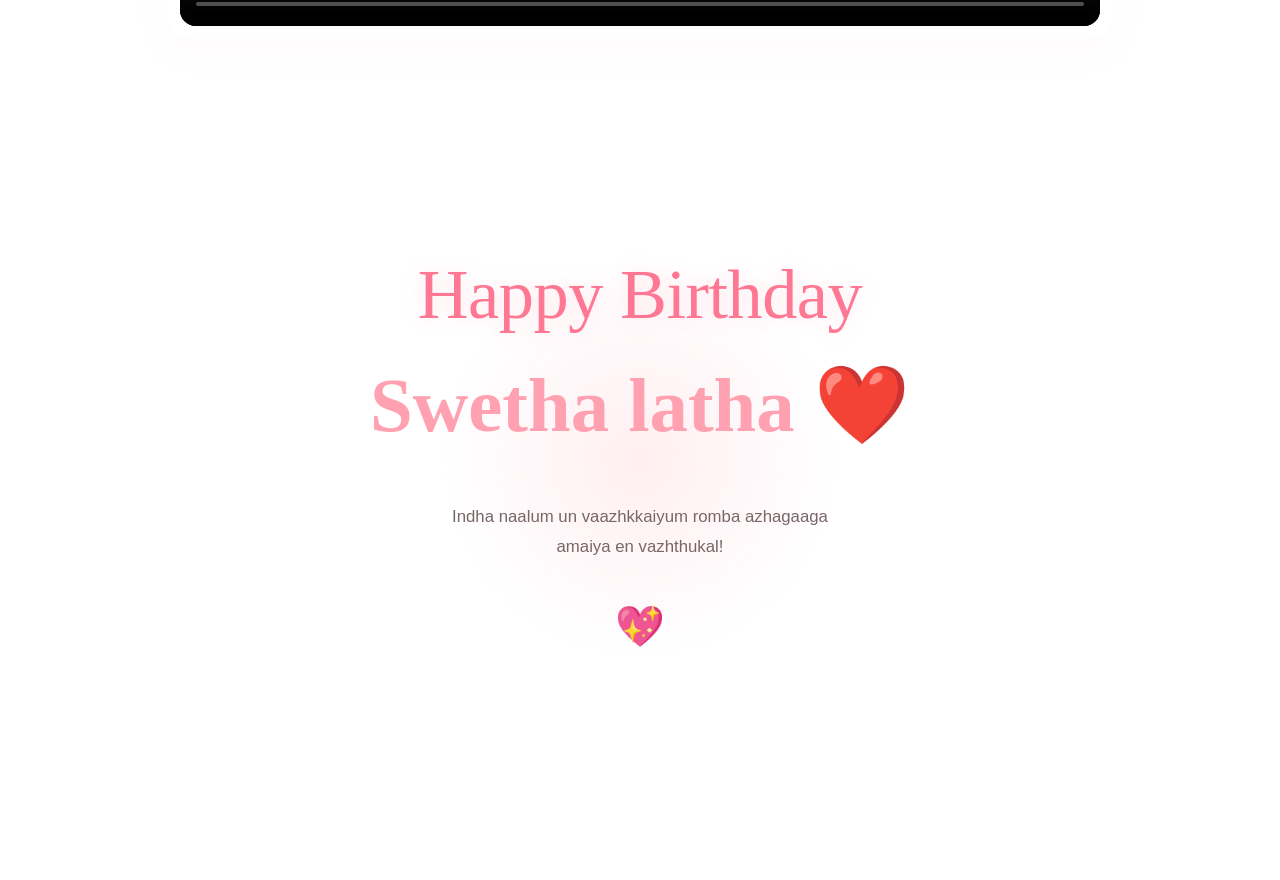
==== commit 4e4581a7: "Update index.html" ====
--- a/index.html
+++ b/index.html
@@ -270,18 +270,19 @@
         </div>
     </div>
 
-    <div class="video-item">
-        <div class="video-frame">
-            <video class="story-video" playsinline preload="metadata">
-                <source src="videos/BM-SwathaAnandh%23Editz.mp4" type="video/mp4">
-            </video>
-            <button class="video-play-btn" aria-label="Play video">
-                <svg viewBox="0 0 24 24" fill="currentColor">
-                    <path d="M8 5v14l11-7z" />
-                </svg>
-            </button>
-        </div>
+   <div class="video-item">
+    <div class="video-frame">
+        <video class="story-video" playsinline preload="metadata" controls>
+            <source src="https://drive.google.com/uc?export=download&id=1WQ-k5d_nnsuWM0swE2dBU0IlDos_E3V6" type="video/mp4">
+        </video>
+
+        <button class="video-play-btn" aria-label="Play video">
+            <svg viewBox="0 0 24 24" fill="currentColor">
+                <path d="M8 5v14l11-7z" />
+            </svg>
+        </button>
     </div>
+</div>
 
 </section>
 
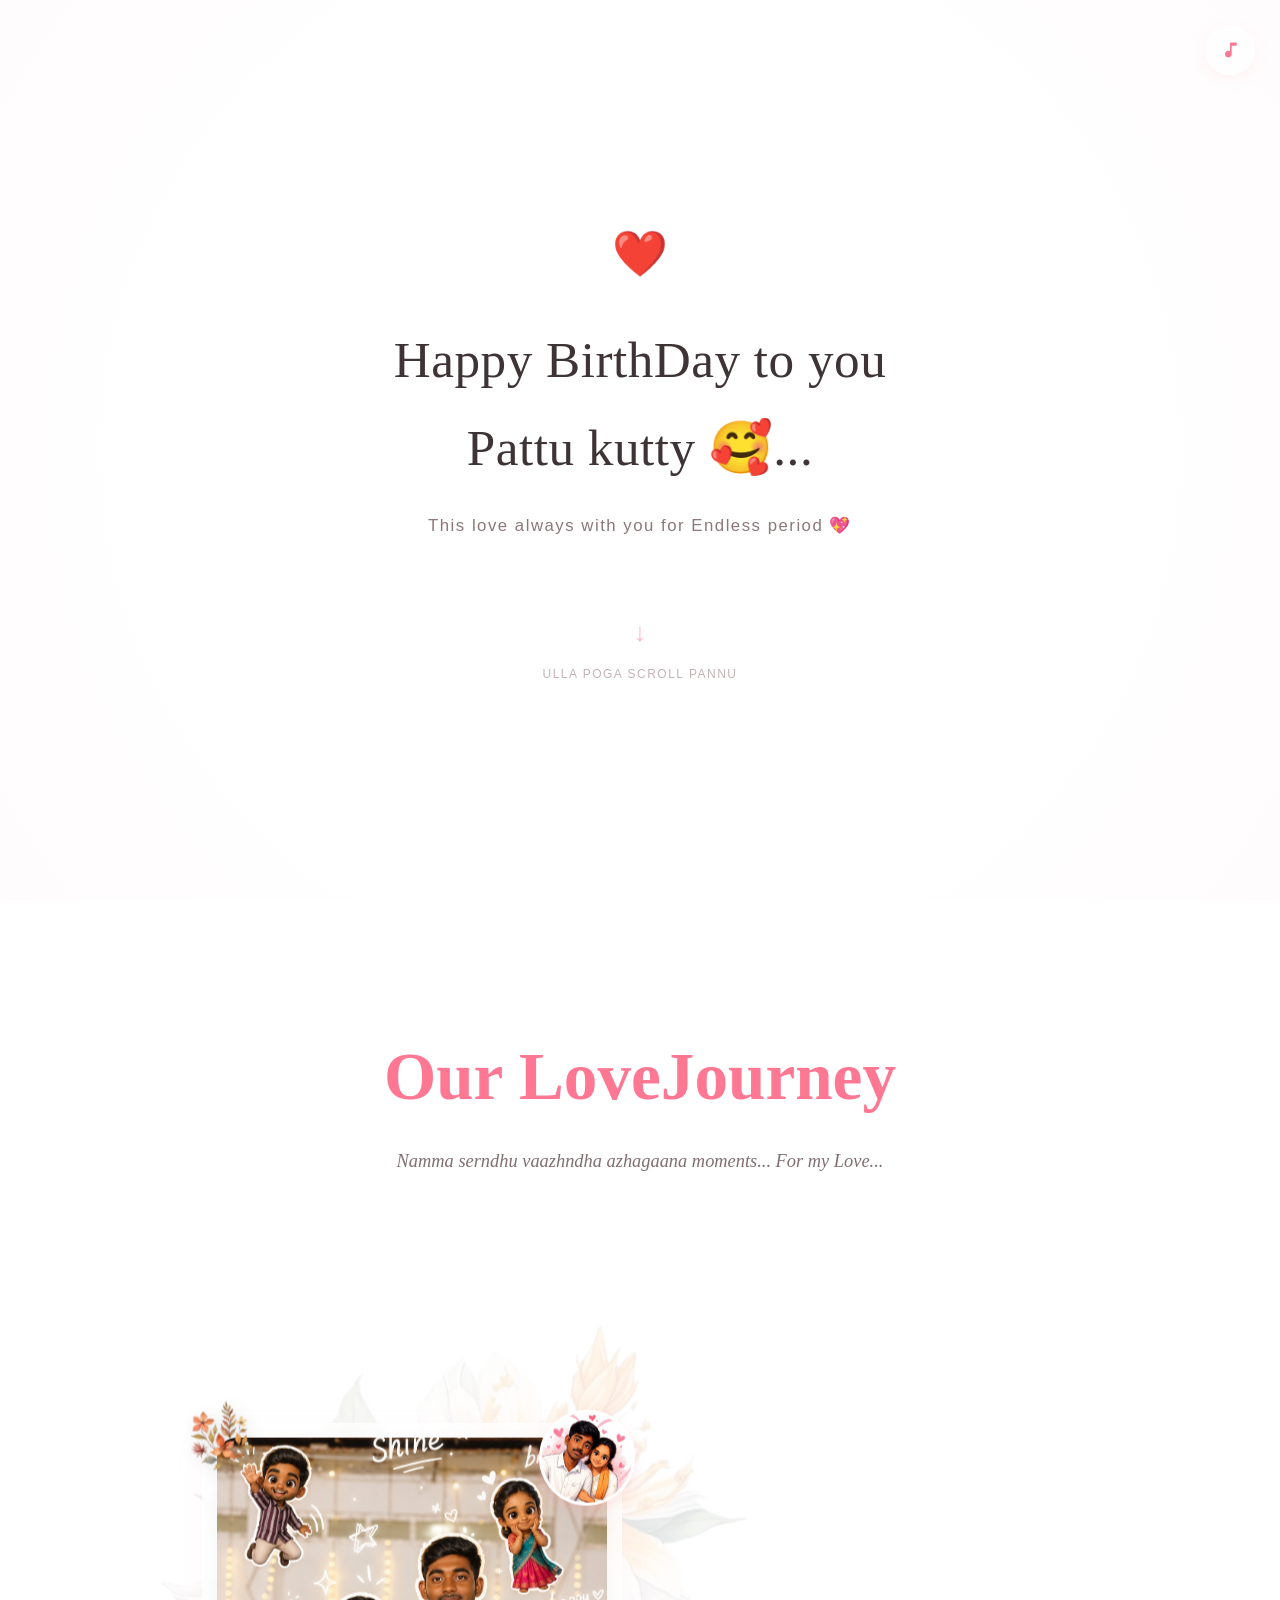
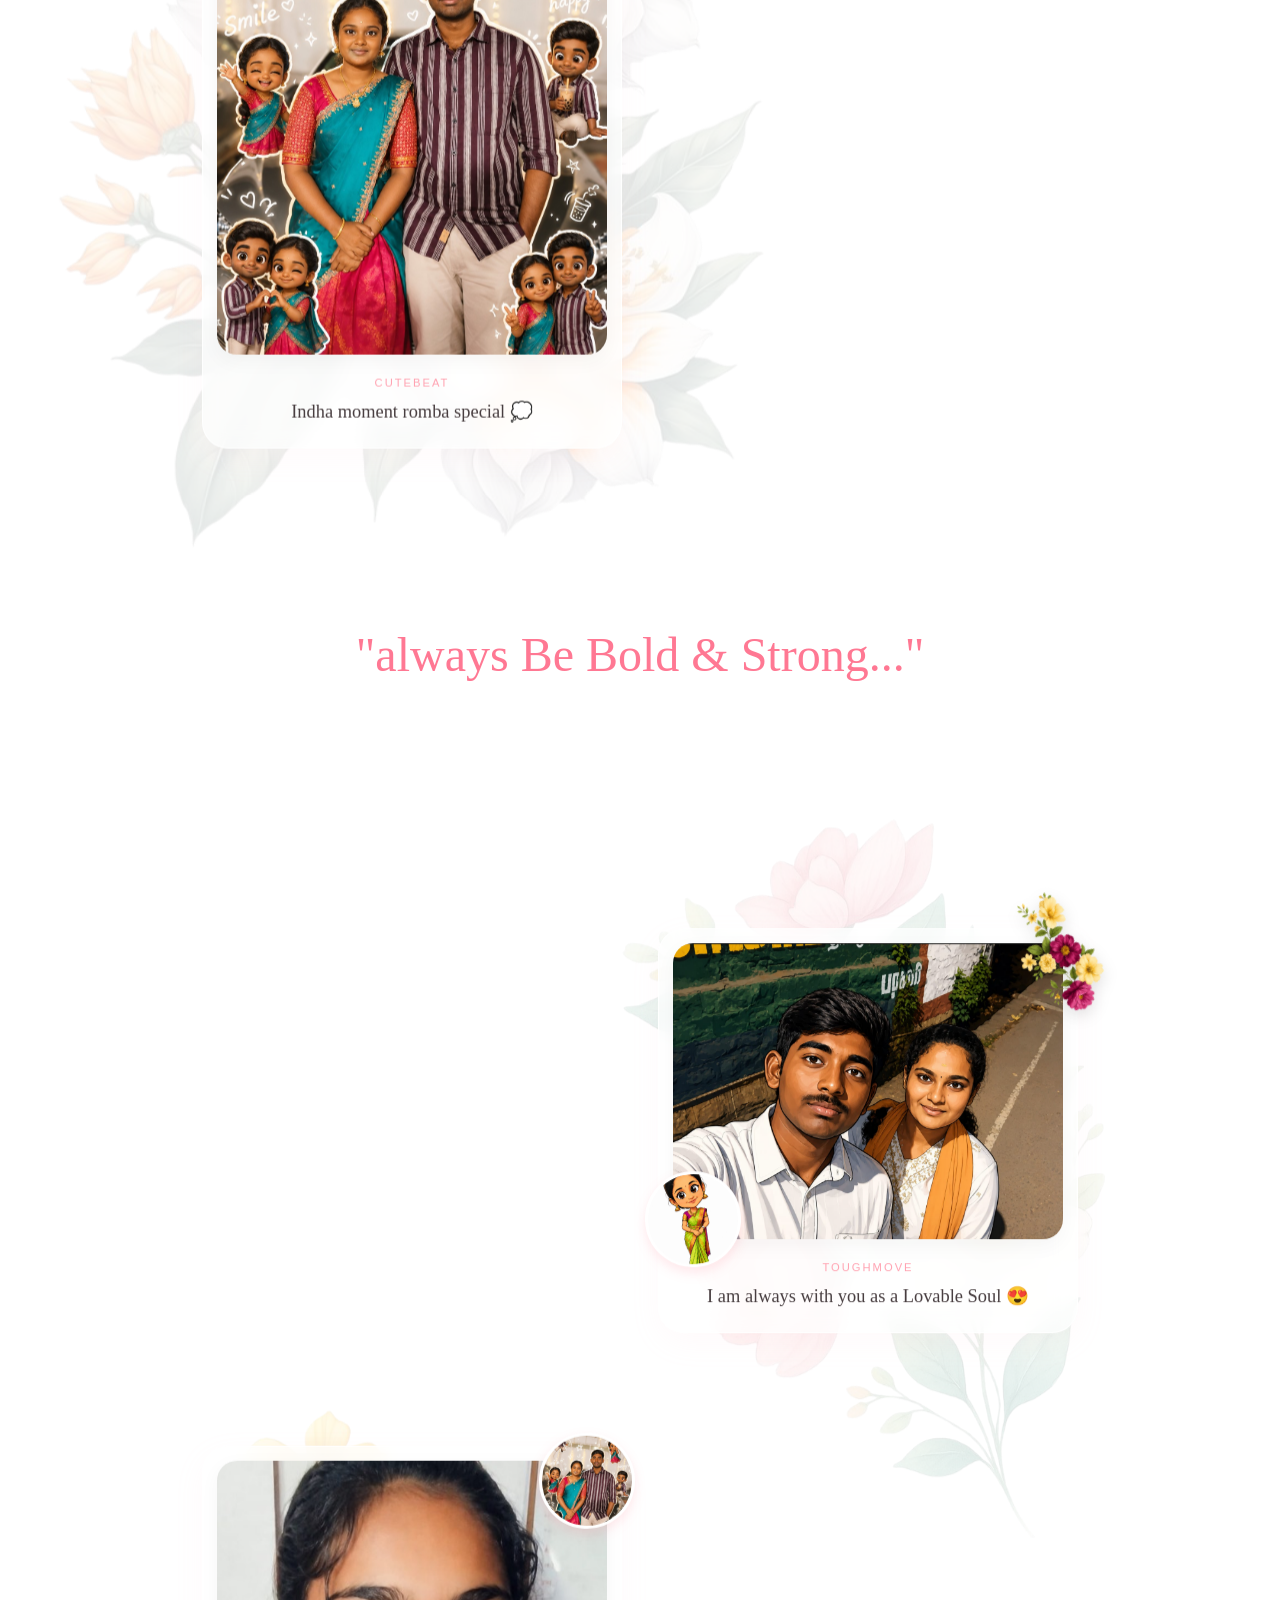
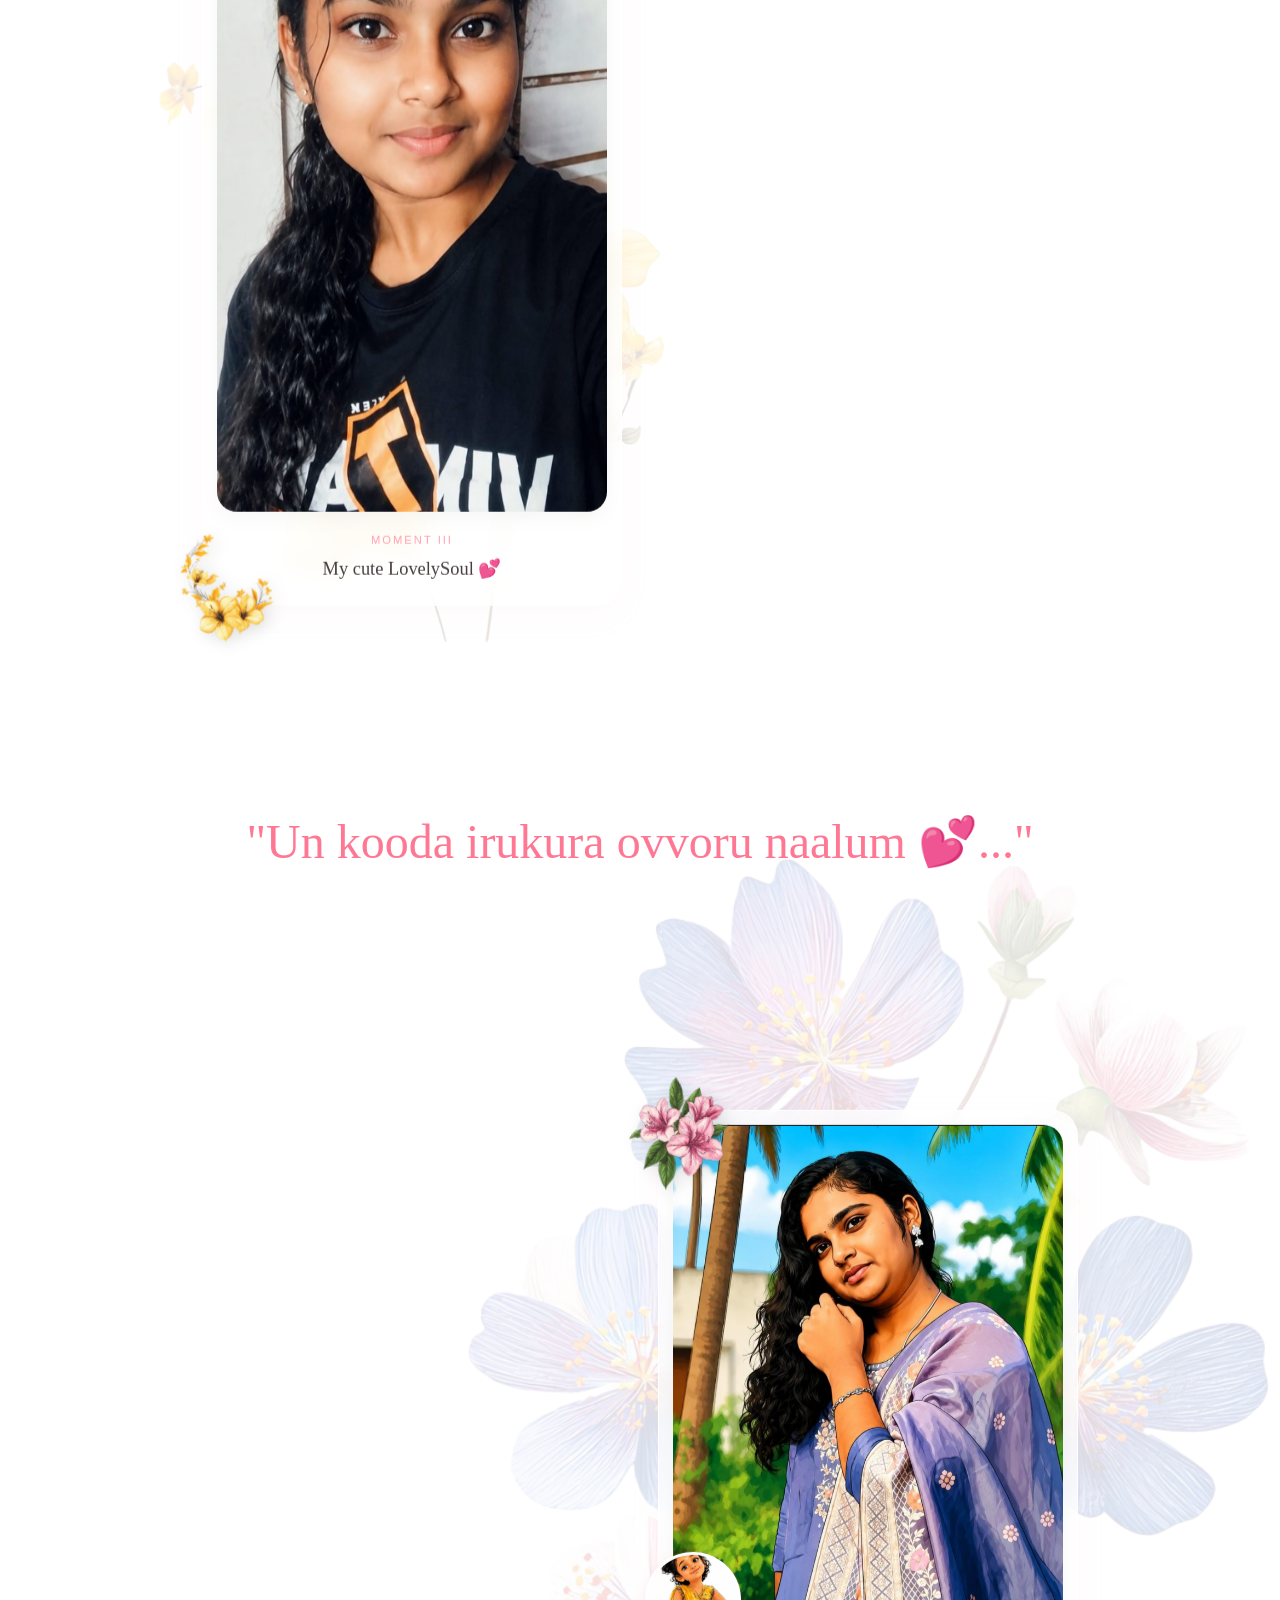
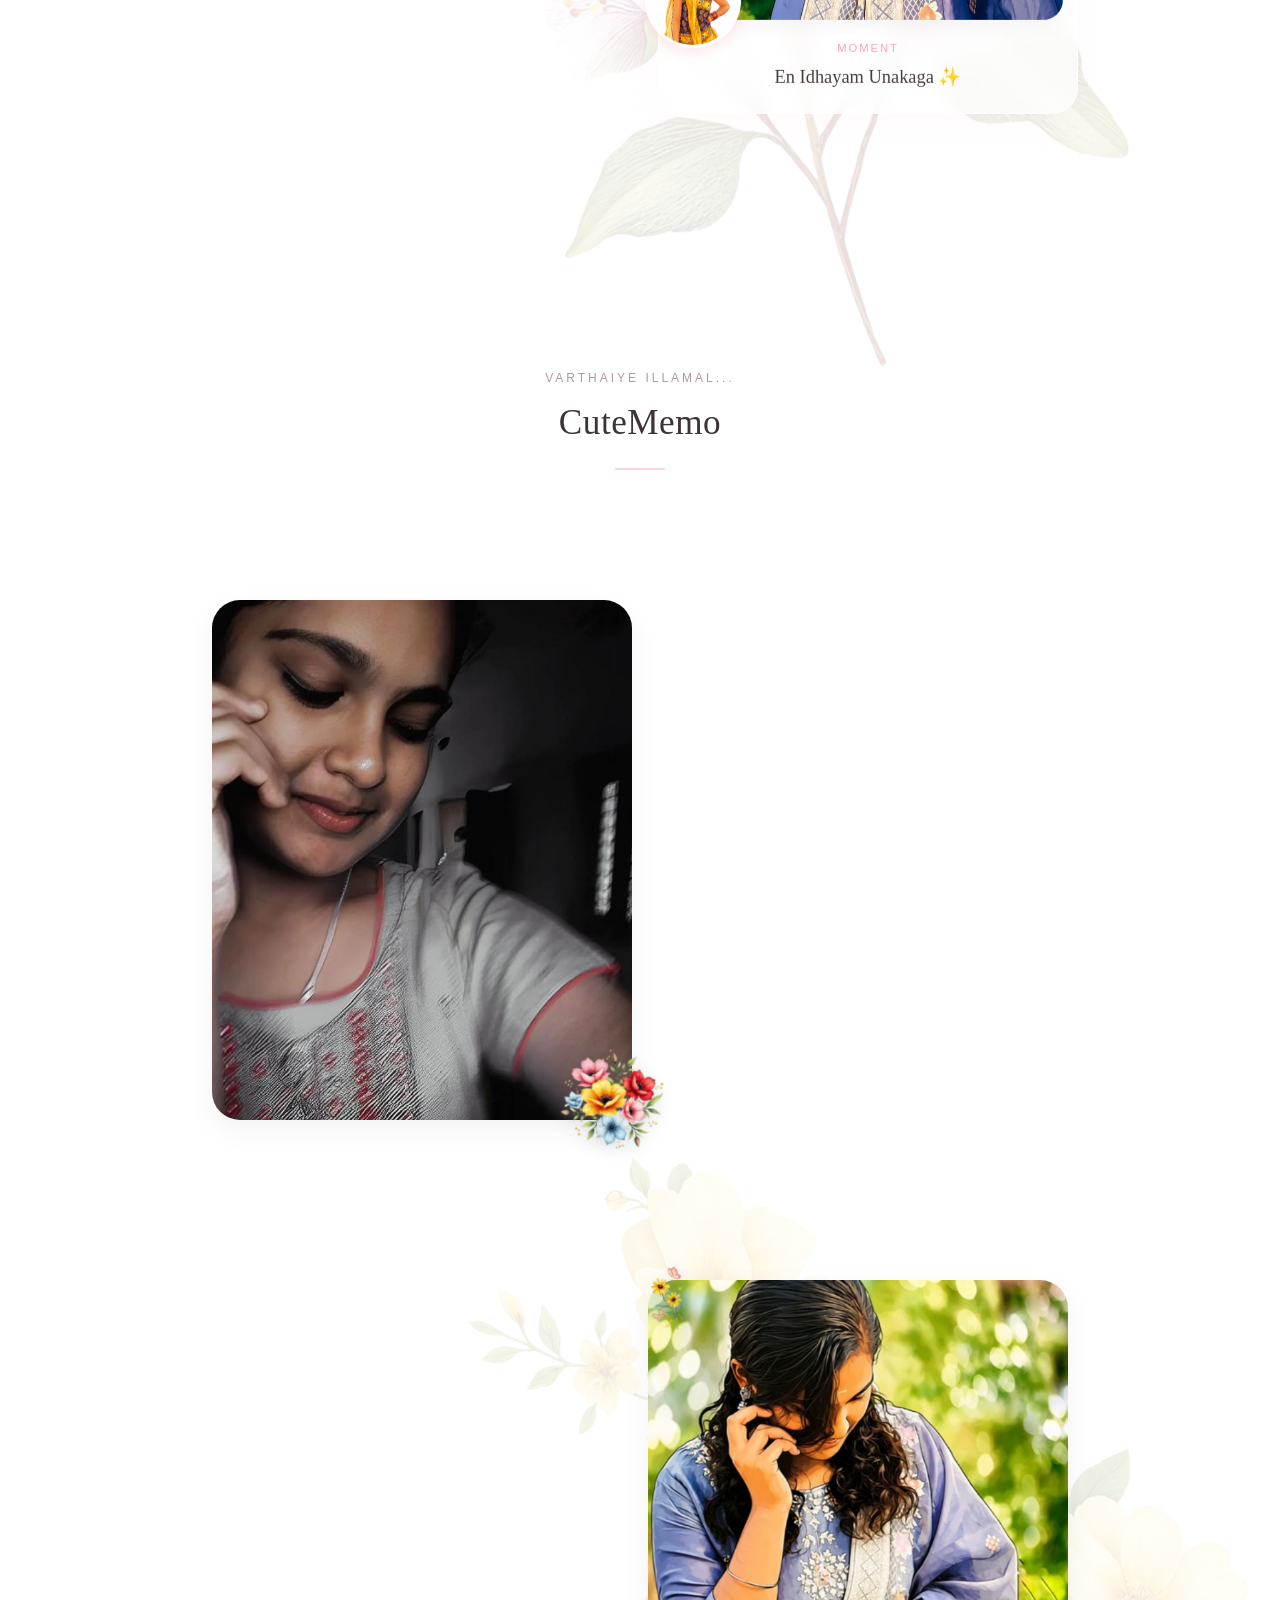
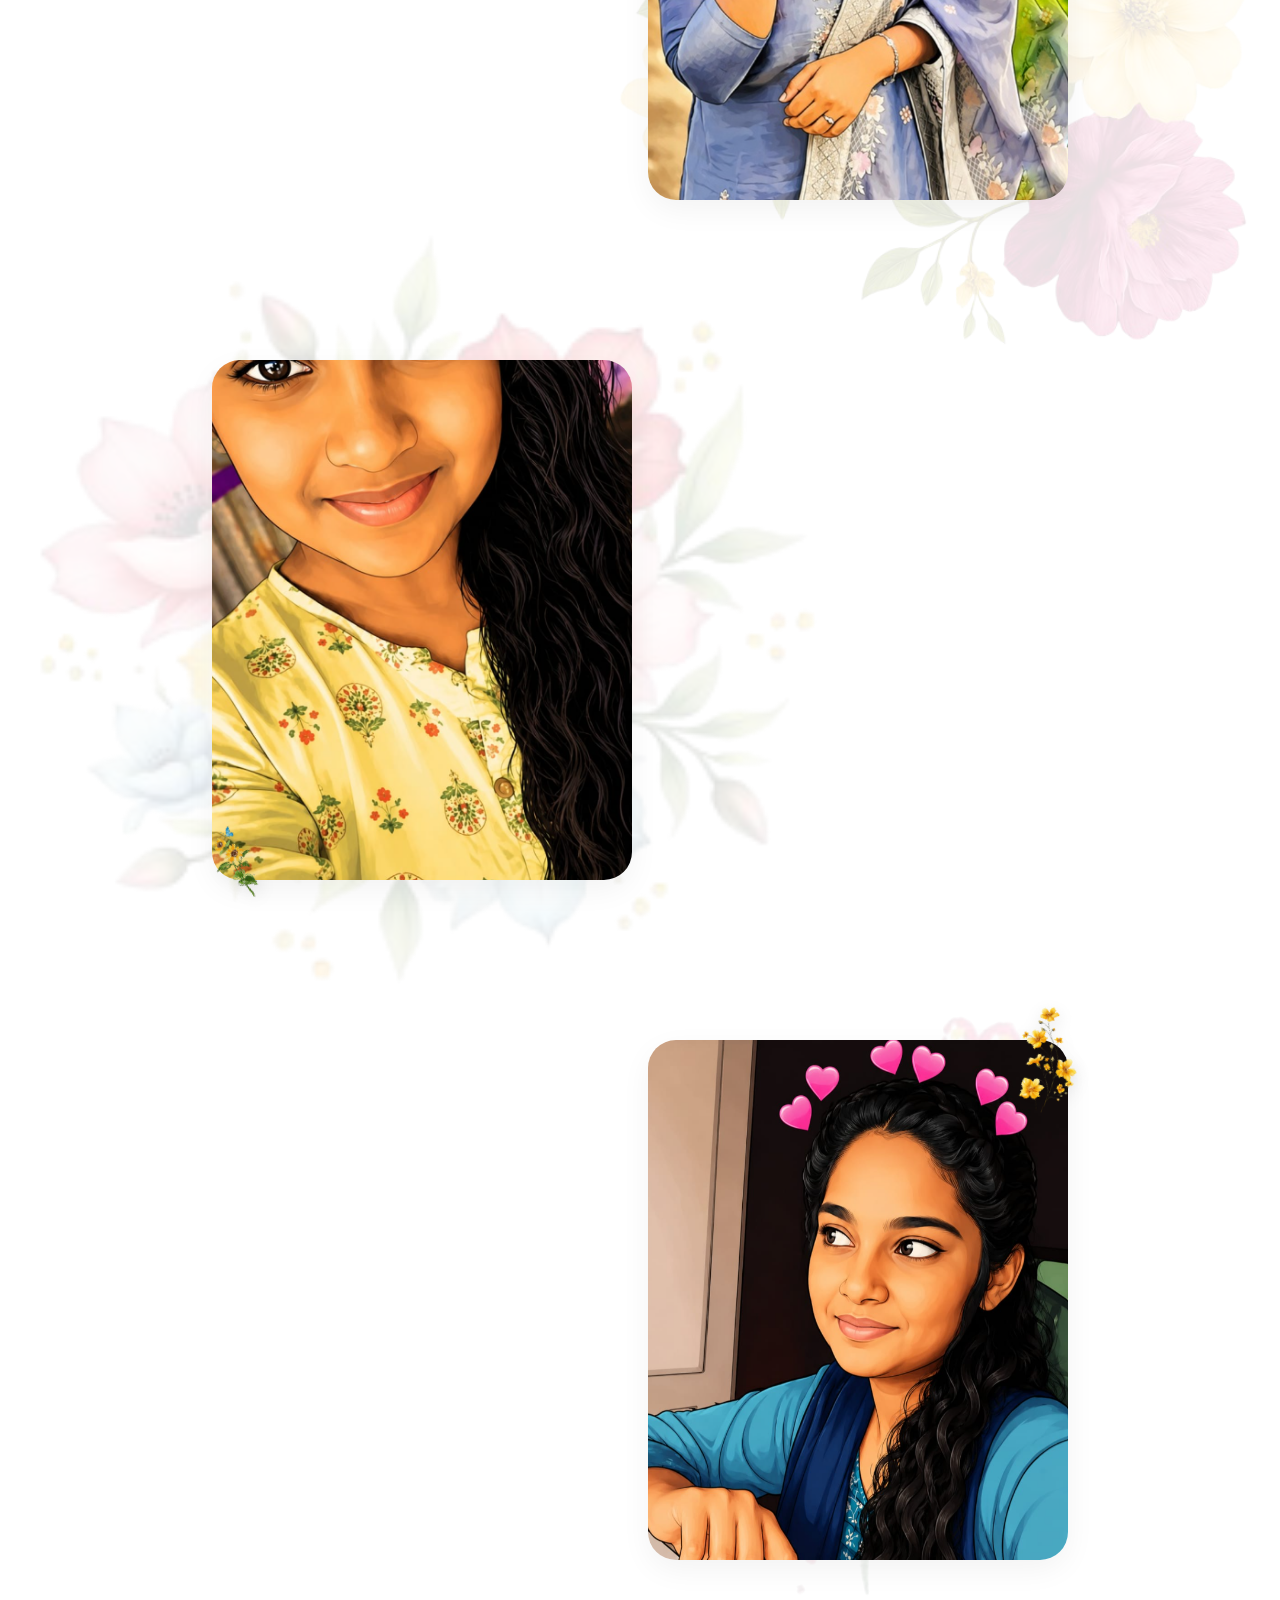
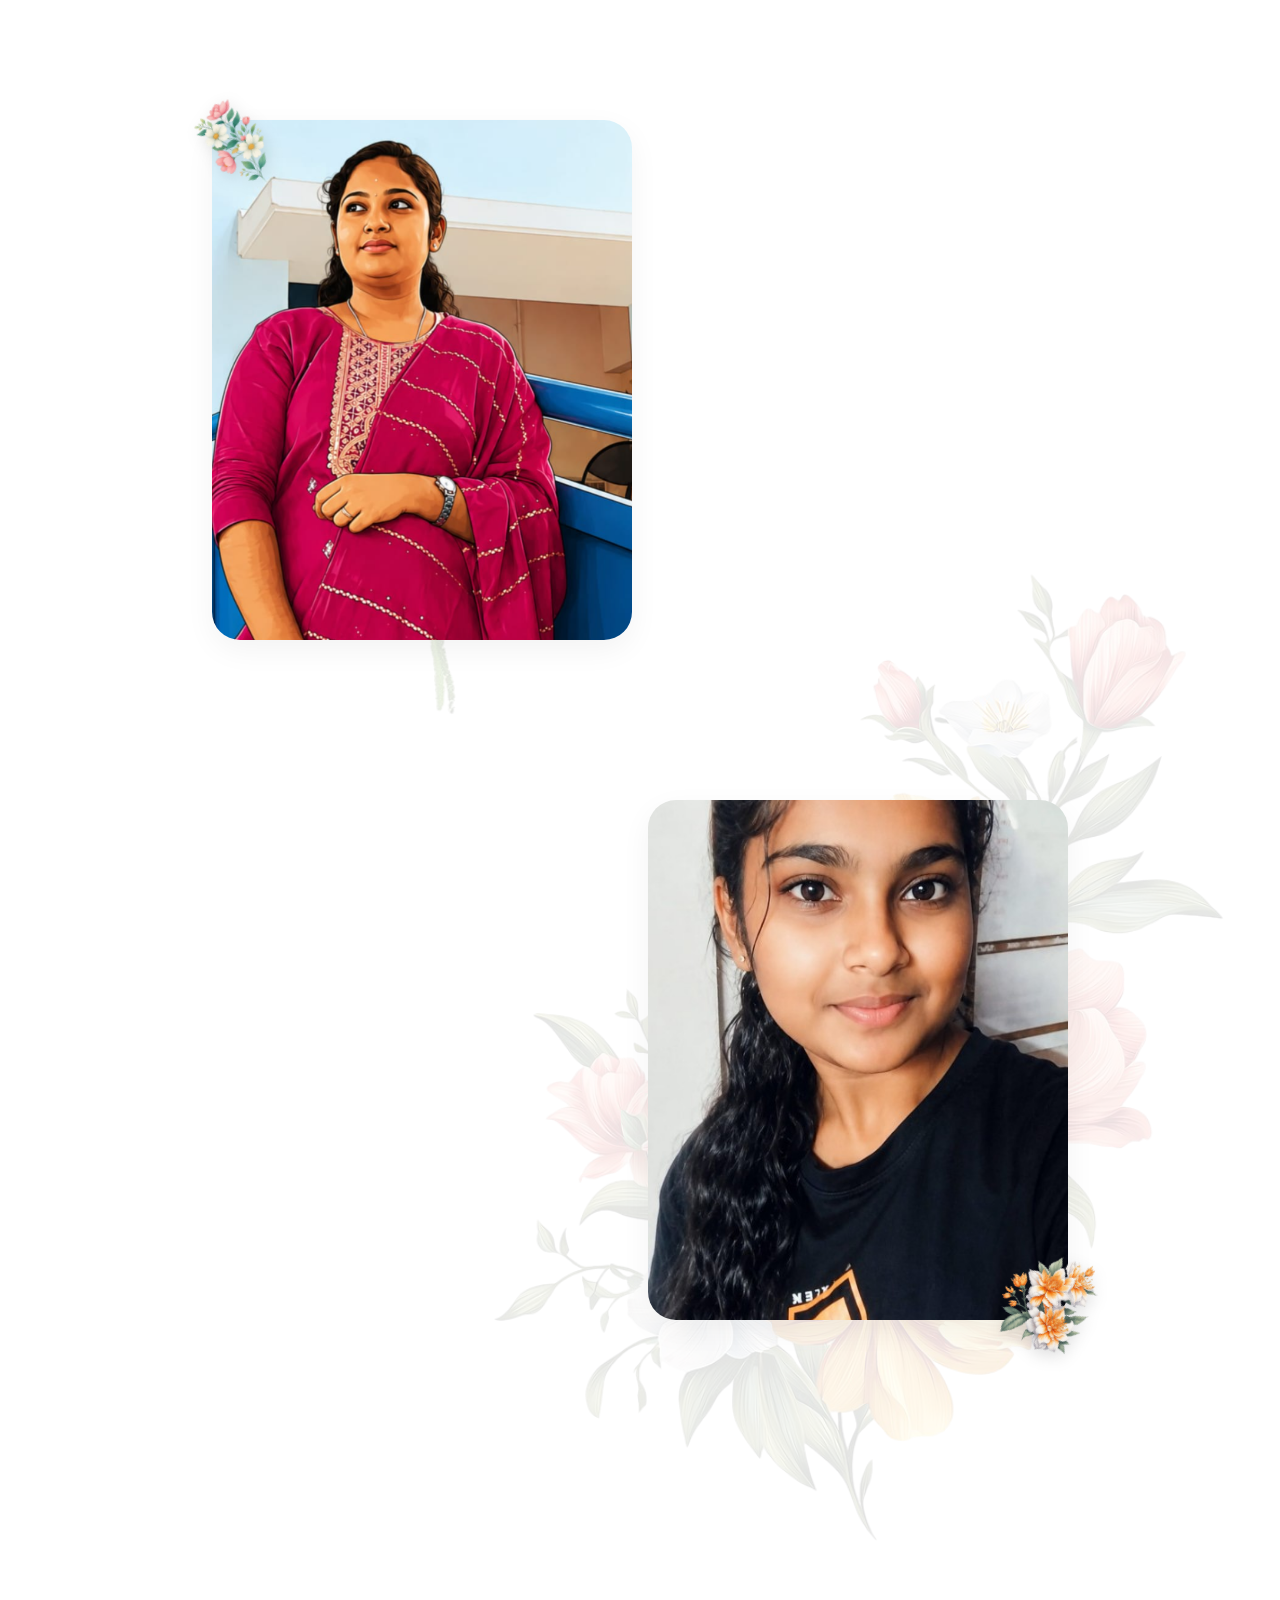
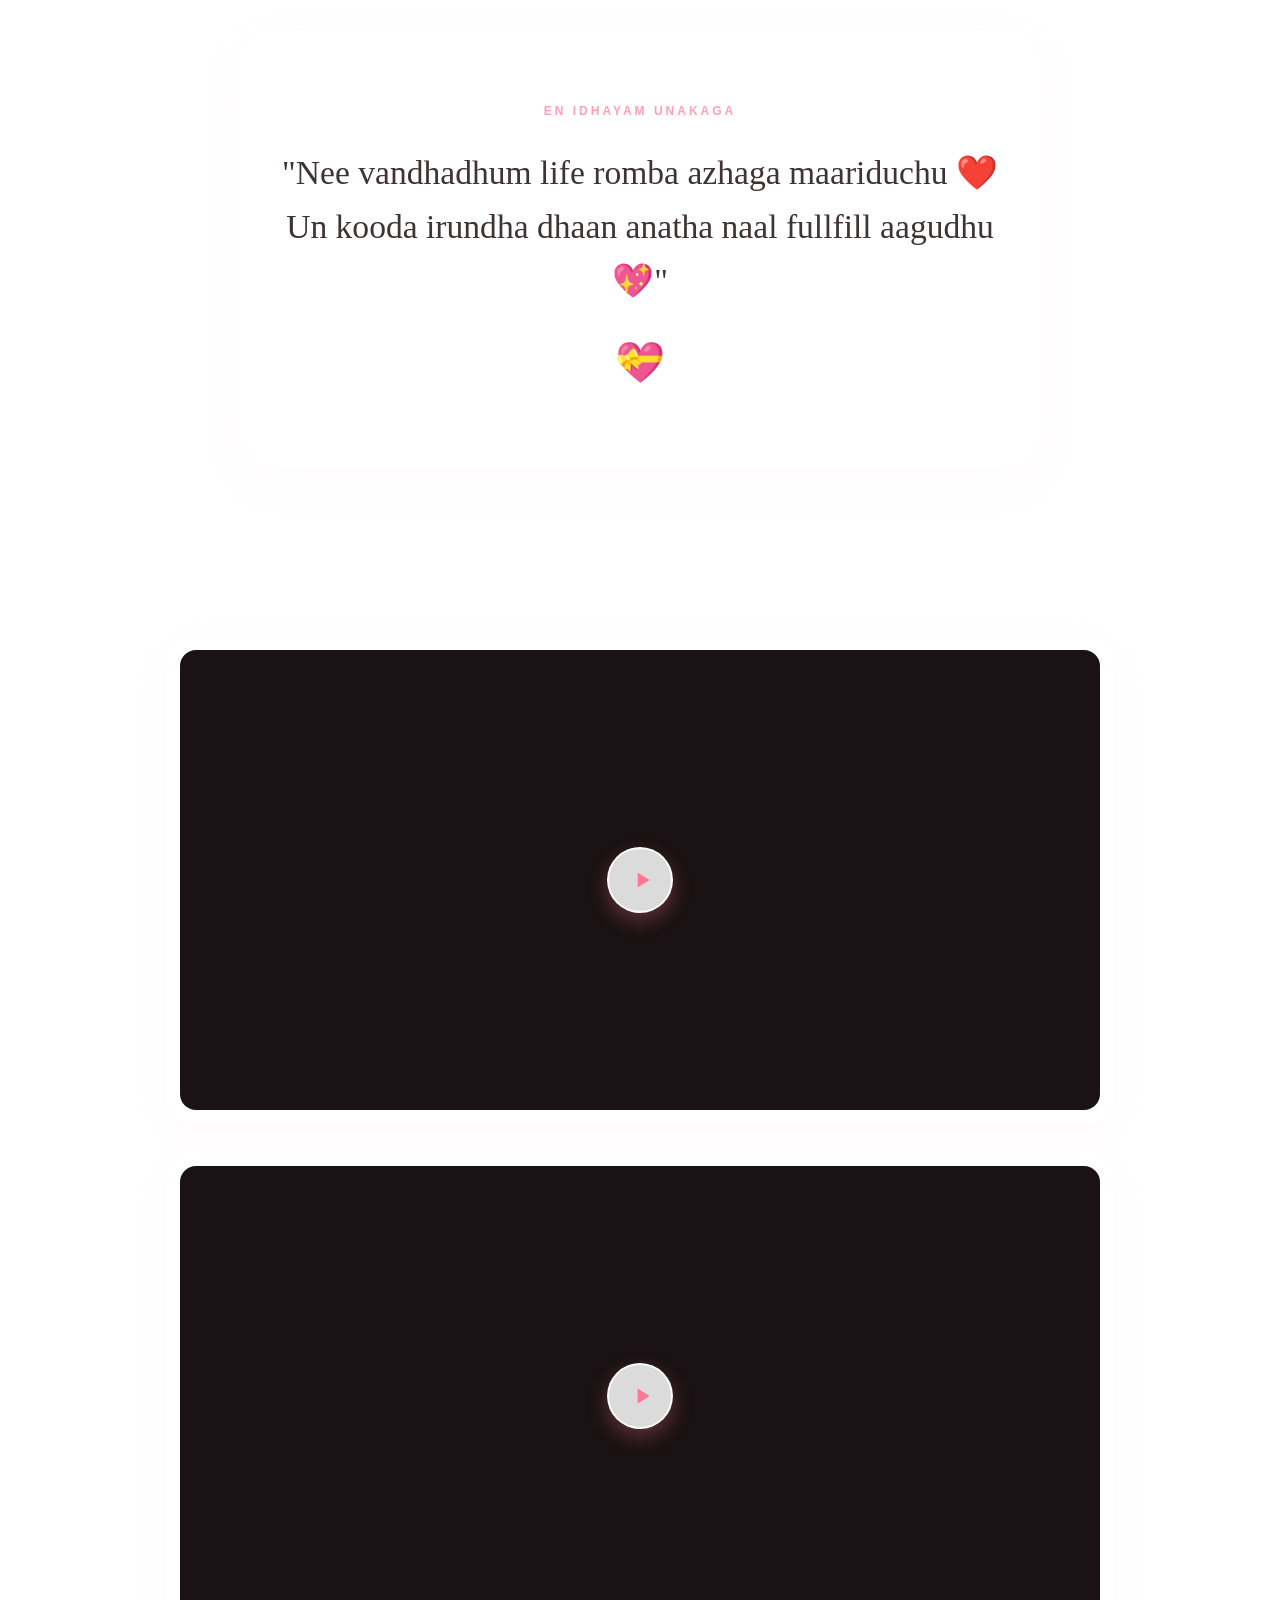
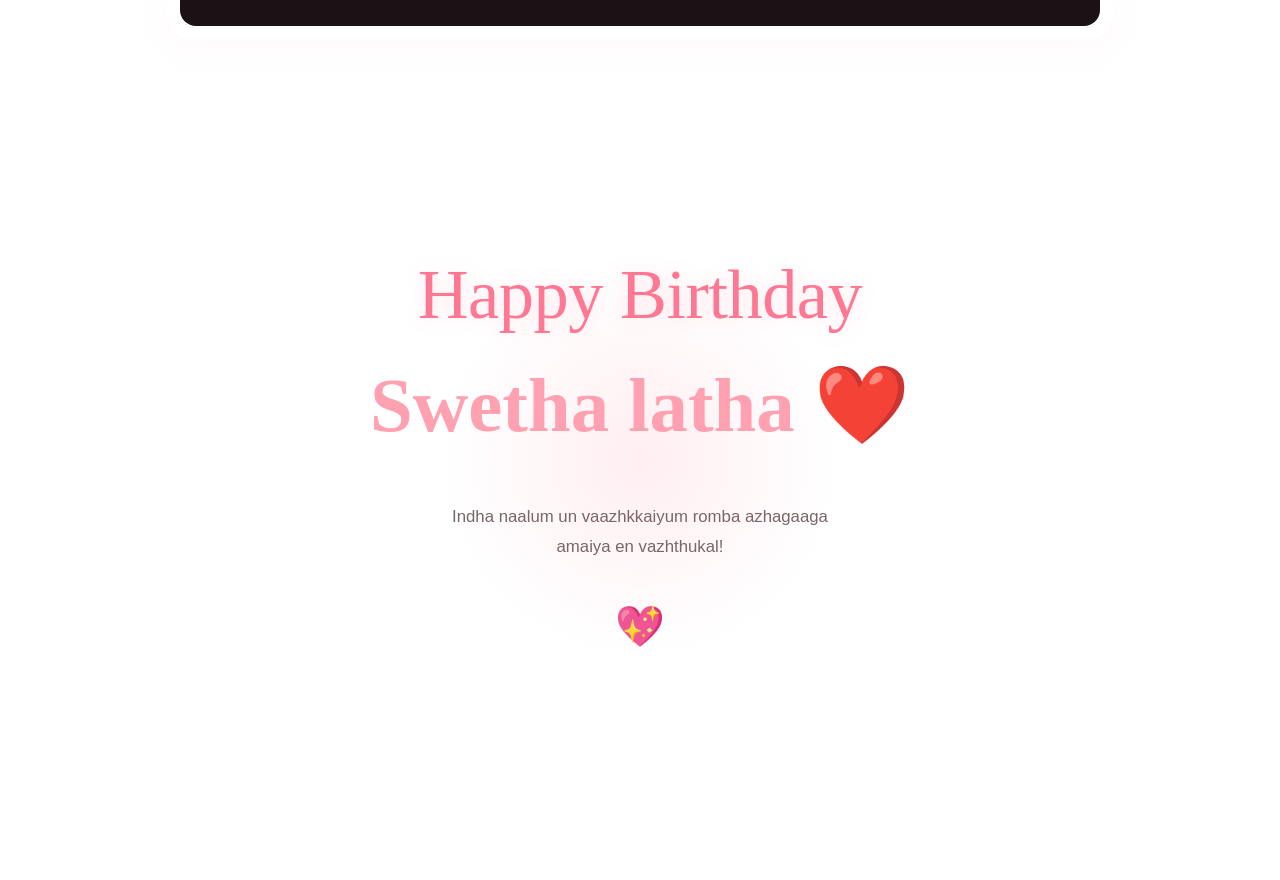
==== commit 4f9b8c52: "Update index.html" ====
--- a/index.html
+++ b/index.html
@@ -269,10 +269,10 @@
             </button>
         </div>
     </div>
-
-   <div class="video-item">
+<div class="video-item">
     <div class="video-frame">
-        <video class="story-video" playsinline preload="metadata" controls>
+
+        <video class="story-video" playsinline preload="metadata">
             <source src="https://drive.google.com/uc?export=download&id=1WQ-k5d_nnsuWM0swE2dBU0IlDos_E3V6" type="video/mp4">
         </video>
 
@@ -281,6 +281,7 @@
                 <path d="M8 5v14l11-7z" />
             </svg>
         </button>
+
     </div>
 </div>
 
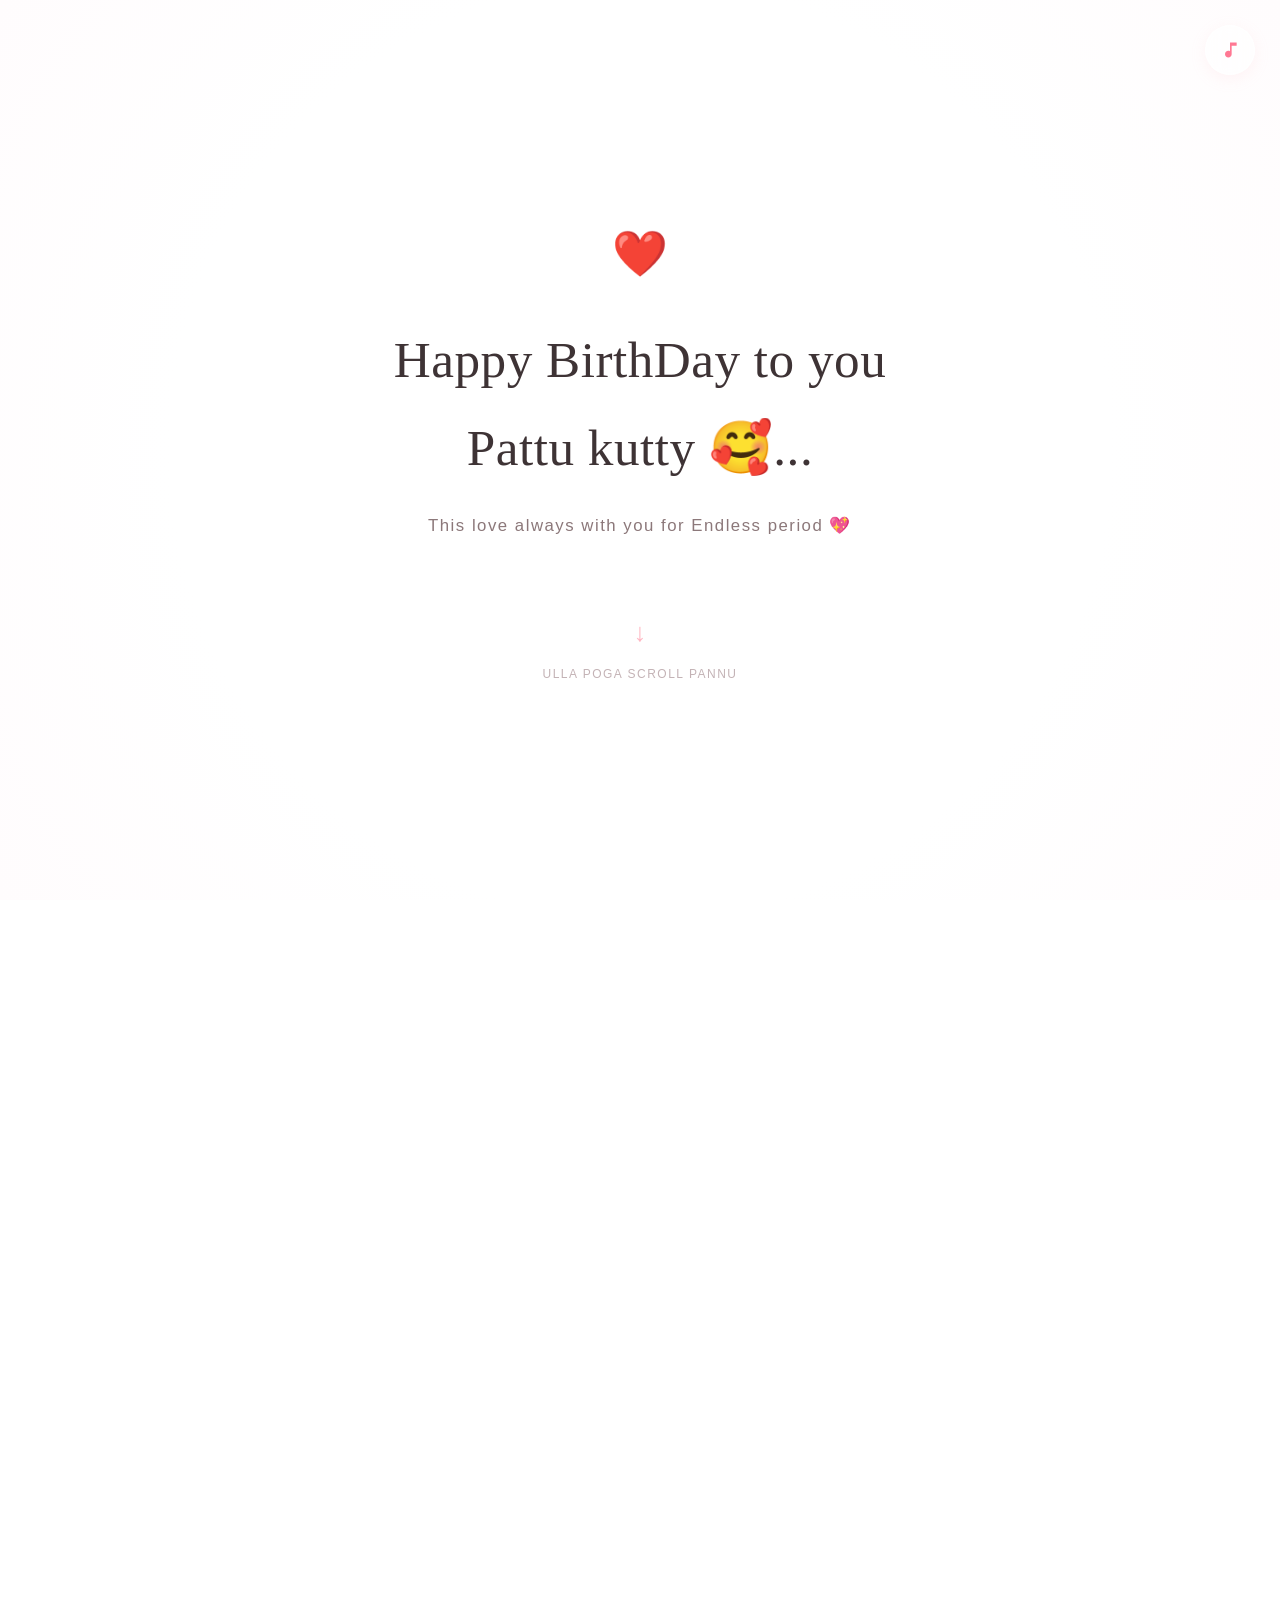
==== commit 61ec3871: "Update index.html" ====
--- a/index.html
+++ b/index.html
@@ -272,8 +272,15 @@
 <div class="video-item">
     <div class="video-frame">
 
-        <video class="story-video" playsinline preload="metadata">
-            <source src="https://drive.google.com/uc?export=download&id=1WQ-k5d_nnsuWM0swE2dBU0IlDos_E3V6" type="video/mp4">
+        <video 
+            class="story-video" 
+            playsinline 
+            preload="metadata"
+        >
+            <source 
+                src="https://drive.google.com/uc?export=download&id=1WQ-k5d_nnsuWM0swE2dBU0IlDos_E3V6" 
+                type="video/mp4"
+            >
         </video>
 
         <button class="video-play-btn" aria-label="Play video">
@@ -284,7 +291,6 @@
 
     </div>
 </div>
-
 </section>
 
         <!-- Outro Birthday Section -->
